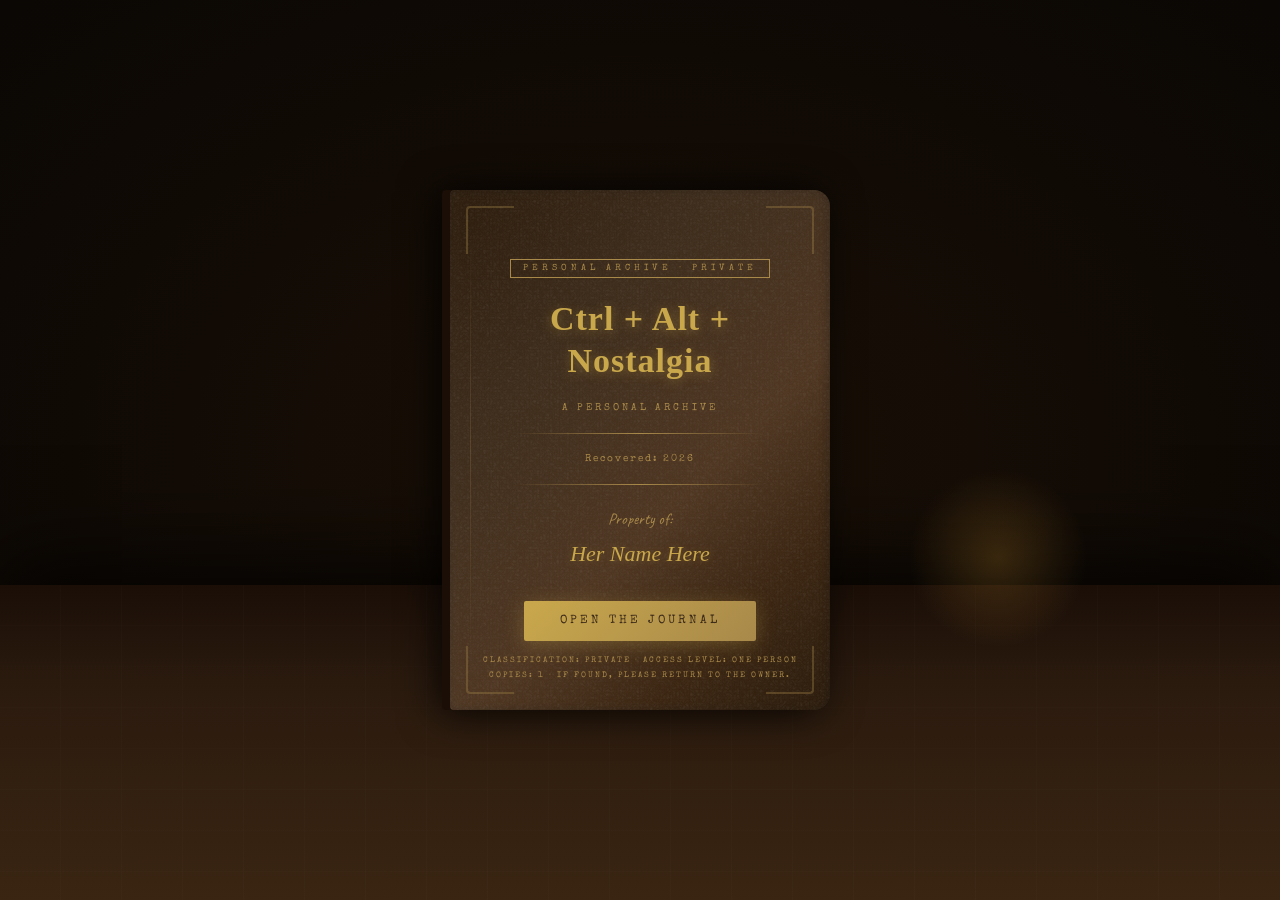
==== index.html @ 01eb071f "modified:   assets/js/ch1-photos-data.js 	modified:   index.html" ====
<!DOCTYPE html>
<html lang="en">
<head>
  <meta charset="UTF-8">
  <meta name="viewport" content="width=device-width, initial-scale=1.0, maximum-scale=1.0">
  <title>Ctrl + Alt + Nostalgia</title>

  <!-- Google Fonts -->
  <link rel="preconnect" href="https://fonts.googleapis.com">
  <link rel="preconnect" href="https://fonts.gstatic.com" crossorigin>
  <link href="https://fonts.googleapis.com/css2?family=Lora:ital,wght@0,400;0,500;1,400&family=Special+Elite&family=Caveat:wght@400;500;600;700&family=IM+Fell+English:ital@0;1&family=Courier+Prime:ital,wght@0,400;0,700;1,400&family=Playfair+Display:ital,wght@0,700;1,400&display=swap" rel="stylesheet">

  <!-- ── Stylesheets (one per chapter) ── -->
  <link rel="stylesheet" href="assets/css/main.css">
  <link rel="stylesheet" href="assets/css/toc.css">
  <link rel="stylesheet" href="assets/css/ch1-photos.css">
  <link rel="stylesheet" href="assets/css/ch2-calls.css">
  <link rel="stylesheet" href="assets/css/ch3-messages.css">
  <link rel="stylesheet" href="assets/css/ch4-ideas.css">
  <link rel="stylesheet" href="assets/css/ch5-evidence.css">
  <link rel="stylesheet" href="assets/css/ch5-evidence-archive.css">
  <link rel="stylesheet" href="assets/css/ch7-10.css">
  <link rel="stylesheet" href="assets/css/ch3-lore-archive.css">
</head>
<body>

<!-- ════════════════════════════════════════
     DUST PARTICLES CANVAS
════════════════════════════════════════ -->
<canvas id="dust-canvas"></canvas>

<!-- ════════════════════════════════════════
     COVER SCREEN
════════════════════════════════════════ -->
<div id="cover-screen">
  <div class="desk"></div>
  <div class="candle-glow"></div>

  <div class="journal-cover-wrap">
    <div class="journal-cover-3d">
      <div class="cover-front paper-texture">
        <div class="cover-corner tl"></div>
        <div class="cover-corner tr"></div>
        <div class="cover-corner bl"></div>
        <div class="cover-corner br"></div>
        <div class="cover-spine-line"></div>

        <span class="cover-classification">Personal Archive · Private</span>
        <h1 class="cover-title">Ctrl + Alt +<br>Nostalgia</h1>
        <p class="cover-subtitle">A Personal Archive</p>
        <div class="cover-rule"></div>
        <p class="cover-year">Recovered: 2026</p>
        <div class="cover-rule" style="margin-top:0;"></div>

        <div class="cover-property">
          Property of:<br>
          <!-- 📌 EDIT: Replace "Her Name Here" with the actual name -->
          <span class="cover-name">Her Name Here</span>
        </div>

        <button class="open-journal-btn" onclick="openJournal()">Open the Journal</button>

        <div class="cover-archive-info">
          Classification: Private · Access Level: One Person<br>
          Copies: 1 · If found, please return to the owner.
        </div>
      </div>
    </div>
  </div>
</div>

<!-- ════════════════════════════════════════
     INSIDE COVER
════════════════════════════════════════ -->
<div id="inside-cover">
  <div class="archive-card">
    <div class="archive-title-block">Archive Information</div>
    <hr class="archive-rule">
    <p class="archive-label">Classification</p>
    <p class="archive-value">Private</p>
    <p class="archive-label">Access Level</p>
    <p class="archive-value">One Person</p>
    <p class="archive-label">Copies in Existence</p>
    <p class="archive-value">1</p>
    <p class="archive-label">Contents</p>
    <p class="archive-value">Everything that mattered</p>
    <hr class="archive-rule">
    <p style="font-family:'Caveat',cursive; font-size:15px; color:var(--ink-faded); line-height:1.7; font-style:italic;">If found, please return to the owner.<br>She'll know what it is.</p>
    <button class="archive-proceed" onclick="enterJournal()">Turn to Contents →</button>
  </div>
</div>

<!-- ════════════════════════════════════════
     JOURNAL BODY
════════════════════════════════════════ -->
<div id="journal-body">

  <!-- Sticky nav -->
  <div class="journal-chrome">
    <div class="chrome-top">
      <button class="wordmark" onclick="showPage('toc')">Ctrl + Alt + Nostalgia</button>
      <span class="chapter-indicator" id="chapter-indicator">Table of Contents</span>
    </div>
    <div class="journal-tabs" id="journal-tabs">
      <button class="tab-btn" data-page="toc">Contents</button>
      <button class="tab-btn" data-page="p1">I · Photos</button>
      <button class="tab-btn" data-page="p2">II · Calls</button>
      <button class="tab-btn" data-page="p3">III · Messages</button>
      <button class="tab-btn" data-page="p4">IV · Ideas</button>
      <button class="tab-btn" data-page="p5">V · Evidence</button>
      <button class="tab-btn" data-page="p6">VI · Plans</button>
      <button class="tab-btn" data-page="p7">VII · Little Things</button>
      <button class="tab-btn" data-page="p8">VIII · Letter</button>
      <button class="tab-btn" data-page="ending">IX · End</button>
    </div>
  </div>

  <!-- ── TABLE OF CONTENTS ── -->
  <div id="page-toc" class="journal-page">
    <div class="page-wrap">
      <div class="toc-header">
        <p class="toc-eyebrow">Ctrl + Alt + Nostalgia · Personal Archive</p>
        <h1 class="toc-title">Table of Contents</h1>
        <p class="toc-sub">ten chapters. one person. no further explanation needed.</p>
        <div class="checkout-card">
          <div class="checkout-card-title">Library Card</div>
          <div class="checkout-card-line">Due: Never</div>
          <div class="checkout-card-line">Borrower: Her</div>
          <div class="checkout-card-line">Return: —</div>
        </div>
      </div>
      <div class="toc-entries">
        <div class="toc-row" onclick="showPage('p1')"><span class="toc-row-num">I</span><div class="toc-row-content"><div class="toc-row-title">📸 Polaroids &amp; Pictures</div><span class="toc-row-desc">some moments deserved a page</span></div><span class="toc-row-arrow">→</span></div>
        <div class="toc-row" onclick="showPage('p2')"><span class="toc-row-num">II</span><div class="toc-row-content"><div class="toc-row-title">📞 Call Files</div><span class="toc-row-desc">classified. duration: unreasonable.</span></div><span class="toc-row-arrow">→</span></div>
        <div class="toc-row" onclick="showPage('p3')"><span class="toc-row-num">III</span><div class="toc-row-content"><div class="toc-row-title">💬 Message Fragments</div><span class="toc-row-desc">not full chats. just the ones that stayed.</span></div><span class="toc-row-arrow">→</span></div>
        <div class="toc-row" onclick="showPage('p4')"><span class="toc-row-num">IV</span><div class="toc-row-content"><div class="toc-row-title">💡 Venture Files</div><span class="toc-row-desc">recovered startup concepts, some slightly unhinged.</span></div><span class="toc-row-arrow">→</span></div>
        <div class="toc-row" onclick="showPage('p5')"><span class="toc-row-num">V</span><div class="toc-row-content"><div class="toc-row-title">😂 Evidence</div><span class="toc-row-desc">screenshots. peak intelligence at 2:07 AM.</span></div><span class="toc-row-arrow">→</span></div>
        <div class="toc-row" onclick="showPage('p6')"><span class="toc-row-num">VI</span><div class="toc-row-content"><div class="toc-row-title">🗂️ Pending Operations</div><span class="toc-row-desc">not a to-do list. a folder of future operations.</span></div><span class="toc-row-arrow">→</span></div>
        <div class="toc-row" onclick="showPage('p7')"><span class="toc-row-num">VII</span><div class="toc-row-content"><div class="toc-row-title">📍 Little Things</div><span class="toc-row-desc">the small details that somehow became everything</span></div><span class="toc-row-arrow">→</span></div>
        <div class="toc-row" onclick="showPage('p8')"><span class="toc-row-num">VIII</span><div class="toc-row-content"><div class="toc-row-title">💌 Letter</div><span class="toc-row-desc">the only page with no tape. no doodles. just words.</span></div><span class="toc-row-arrow">→</span></div>
        <div class="toc-row" onclick="showPage('ending')"><span class="toc-row-num">IX</span><div class="toc-row-content"><div class="toc-row-title">🌙 End of Archive</div><span class="toc-row-desc">no further records found.</span></div><span class="toc-row-arrow">→</span></div>
      </div>
    </div>
    <div class="global-footer">Ctrl + Alt + Nostalgia · Personal Archive · 2026 · Property of Her</div>
  </div>

  <!-- ── CHAPTERS (each sourced from their own folder) ── -->

  <!-- I · Photos → chapters/1-photos/content.html -->
  <div id="page-p1" class="journal-page">
    <div class="page-wrap">
      <div class="ch-header">
        <p class="ch-eyebrow">Chapter I · Visual Archive</p>
        <h1 class="ch-title">Polaroids &amp; Pictures</h1>
        <p class="ch-sub">some moments deserved a page.</p>
      </div>
      <div id="photos-root"></div>
      <div id="reels-root"></div>
      <div class="page-footer">Chapter I · Visual Archive · images sourced from /images/photos/ and /images/film/</div>
    </div>
  </div>

  <!-- II · Calls → chapters/2-calls/content.html -->
  <div id="page-p2" class="journal-page">
    <div class="page-wrap">
      <div class="ch-header"><p class="ch-eyebrow">Chapter II · Classified</p><h1 class="ch-title">Call Files</h1><p class="ch-sub">every call archived like a classified document.</p></div>
      <div id="call-summary-root"></div>
      <div id="call-disclaimer-root"></div>
      <div id="call-notice-root"></div>
      <div id="call-records-root" class="case-files"></div>
      <div class="page-footer">Chapter II · Call Files · classified · duration: a collective unreasonable amount</div>
    </div>
  </div>

  <!-- III · Messages → chapters/3-messages/content.html -->
  <div id="page-p3" class="journal-page">
    <div class="page-wrap">
      <div class="ch-header"><p class="ch-eyebrow">Chapter III · Fragments</p><h1 class="ch-title">Message Fragments</h1><p class="ch-sub">not full chats. just the ones that stayed.</p></div>
      <div id="lore-root" class="lore-archive"></div>
      <div class="page-footer">Chapter III · Message Fragments · tap a conversation to expand</div>
    </div>
  </div>

  <!-- IV · Ideas → chapters/4-ideas/content.html -->
  <div id="page-p4" class="journal-page">
    <div class="page-wrap">
      <div class="ch-header"><p class="ch-eyebrow">Chapter IV · Ventures</p><h1 class="ch-title">Venture Files</h1><p class="ch-sub">recovered startup concepts. some practical. some slightly unhinged. all documented anyway.</p></div>
      <div class="notebook-stack">

        <div class="notebook-page"><div class="nb-doodle" style="--rot:-5deg;top:30px;right:20px;">still favourite</div><div class="nb-top"><div class="nb-idea-num">Venture File #001</div><div class="nb-idea-name">The CultClassics™️</div><span class="nb-status-badge">Perpetually Under Development</span></div><div class="nb-body"><div class="nb-row"><span class="nb-label">Problem</span><span class="nb-val">Ordinary brands are forgettable.</span></div><div class="nb-row"><span class="nb-label">Solution</span><span class="nb-val">Create a brand that people don't just buy from—they become part of.</span></div><div class="nb-row"><span class="nb-label">Revenue model</span><span class="nb-val">Memberships • Merchandise • Exclusive experiences • Community</span></div><div class="nb-row"><span class="nb-label">Feasibility</span><span class="nb-val"><div class="nb-bar-wrap">12% <div class="nb-bar"><div class="nb-bar-fill red" style="width:12%"></div></div></div></span></div><div class="nb-row"><span class="nb-label">Confidence</span><span class="nb-val"><div class="nb-bar-wrap">100% <div class="nb-bar"><div class="nb-bar-fill green" style="width:100%"></div></div></div></span></div><div class="nb-row"><span class="nb-label">Status</span><span class="nb-val">Still one of our favourite ideas.</span></div></div></div>

        <div class="notebook-page"><div class="nb-doodle" style="--rot:4deg;top:28px;right:16px;">surprisingly realistic</div><div class="nb-top"><div class="nb-idea-num">Venture File #002</div><div class="nb-idea-name">Karting Academy</div><span class="nb-status-badge grn">Research Ongoing</span></div><div class="nb-body"><div class="nb-row"><span class="nb-label">Problem</span><span class="nb-val">There aren't enough accessible pathways into motorsports.</span></div><div class="nb-row"><span class="nb-label">Solution</span><span class="nb-val">Build a professional karting academy with coaching, rentals, leagues and competitions.</span></div><div class="nb-row"><span class="nb-label">Revenue model</span><span class="nb-val">Training • Memberships • Kart Rentals • Events • Championships</span></div><div class="nb-row"><span class="nb-label">Feasibility</span><span class="nb-val"><div class="nb-bar-wrap">67% <div class="nb-bar"><div class="nb-bar-fill red" style="width:67%"></div></div></div></span></div><div class="nb-row"><span class="nb-label">Confidence</span><span class="nb-val"><div class="nb-bar-wrap">98% <div class="nb-bar"><div class="nb-bar-fill green" style="width:98%"></div></div></div></span></div><div class="nb-row"><span class="nb-label">Status</span><span class="nb-val">Surprisingly realistic.</span></div></div></div>

        <div class="notebook-page"><div class="nb-doodle" style="--rot:-3deg;top:30px;right:14px;">emotionally perfect</div><div class="nb-top"><div class="nb-idea-num">Venture File #003</div><div class="nb-idea-name">Animal Café</div><span class="nb-status-badge blue">Emotionally Approved</span></div><div class="nb-body"><div class="nb-row"><span class="nb-label">Problem</span><span class="nb-val">People love coffee.<br>People love animals.</span></div><div class="nb-row"><span class="nb-label">Solution</span><span class="nb-val">Create a café where rescued animals are part of the experience and adoption is encouraged.</span></div><div class="nb-row"><span class="nb-label">Revenue model</span><span class="nb-val">Coffee • Food • Merchandise • Donations • Adoption Events</span></div><div class="nb-row"><span class="nb-label">Feasibility</span><span class="nb-val"><div class="nb-bar-wrap">34% <div class="nb-bar"><div class="nb-bar-fill red" style="width:34%"></div></div></div></span></div><div class="nb-row"><span class="nb-label">Confidence</span><span class="nb-val"><div class="nb-bar-wrap">100% <div class="nb-bar"><div class="nb-bar-fill green" style="width:100%"></div></div></div></span></div><div class="nb-row"><span class="nb-label">Status</span><span class="nb-val">Financially questionable. Emotionally perfect.</span></div></div></div>

        <div class="notebook-page"><div class="nb-doodle" style="--rot:3deg;bottom:20px;right:30px;">Animal Café V2</div><div class="nb-top"><div class="nb-idea-num">Venture File #004</div><div class="nb-idea-name">Café + Bookstore + Cat Shelter</div><span class="nb-status-badge">Expanded Concept</span></div><div class="nb-body"><div class="nb-row"><span class="nb-label">Problem</span><span class="nb-val">People love coffee, books, and cats — separately, inefficiently.</span></div><div class="nb-row"><span class="nb-label">Solution</span><span class="nb-val">Open a café. Attach a bookstore. Add a cat shelter. The natural next step from Venture File #003.</span></div><div class="nb-row"><span class="nb-label">Revenue model</span><span class="nb-val">People pay to pet cats and drink coffee. We read books. Perfect.</span></div><div class="nb-row"><span class="nb-label">Feasibility</span><span class="nb-val"><div class="nb-bar-wrap">3% <div class="nb-bar"><div class="nb-bar-fill red" style="width:3%"></div></div></div></span></div><div class="nb-row"><span class="nb-label">Confidence</span><span class="nb-val"><div class="nb-bar-wrap">100% <div class="nb-bar"><div class="nb-bar-fill green" style="width:100%"></div></div></div></span></div><div class="nb-row"><span class="nb-label">Status</span><span class="nb-val">Alive in spirit. Deceased in planning.</span></div></div></div>

        <div class="notebook-page"><div class="nb-doodle" style="--rot:-4deg;top:26px;right:18px;">🙃</div><div class="nb-top"><div class="nb-idea-num">Venture File #005</div><div class="nb-idea-name">Project: OmniCare™<br><span style="font-size:14px;font-style:normal;font-family:'Caveat',cursive;color:var(--ink-faded);">a Subsidiary of The CultClassics™</span></div><span class="nb-status-badge red">Under Investigation</span><p class="nb-derailed">"The meeting derailed almost immediately."</p></div><div class="nb-body"><div class="nb-row"><span class="nb-label">Problem</span><span class="nb-val">School transport is boring.</span></div><div class="nb-row"><span class="nb-label">Solution</span><span class="nb-val">Launch a premium school transport service using Omni vans where children don't reach school but somewhere else🙃, and then parents pay us to get their children back. Then those traumatised parents would have to take therapy — we'll suggest them to go to Our Therapist (P), and she'll charge them a bit extra and we'll split the profits in the end.</span></div><div class="nb-row"><span class="nb-label">Revenue model</span><span class="nb-val">Monthly subscriptions • Premium routes • "Definitely On The Way™" membership • Extra Money from parents</span></div><div class="nb-row"><span class="nb-label">Feasibility</span><span class="nb-val"><div class="nb-bar-wrap">4% <div class="nb-bar"><div class="nb-bar-fill red" style="width:4%"></div></div></div></span></div><div class="nb-row"><span class="nb-label">Confidence</span><span class="nb-val"><div class="nb-bar-wrap">100% <div class="nb-bar"><div class="nb-bar-fill green" style="width:100%"></div></div></div></span></div><div class="nb-row"><span class="nb-label">Status</span><span class="nb-val">Navigation system currently under investigation.</span></div></div></div>

      </div>
      <div class="page-footer">Chapter IV · Venture Files · documented at unreasonable hours · reviewed never</div>
    </div>
  </div>

  <!-- ════════════════════════════════════════════════════════
       V · EVIDENCE ARCHIVE
       Five files, each with its own full-screen view.
       ════════════════════════════════════════════════════════ -->
  <div id="page-p5" class="journal-page ev-page">
    <div id="ev-overlay"></div>

    <!-- ══════════════════════════════
         ARCHIVE INDEX (filing cabinet)
    ══════════════════════════════ -->
    <div id="ev-arch" class="ev-view ev-active">
      <div class="ev-cab-head">
        <div class="ev-cab-badge">Restricted Access · Authorized Personnel Only</div>
        <h1 class="ev-cab-title">Evidence Archive</h1>
        <p class="ev-cab-sub">Ctrl + Alt + Nostalgia · Chapter V</p>
        <div class="ev-cab-drawer">
          <div class="ev-cab-nub"></div>
          DRAWER A–Z · ALL FILES
          <div class="ev-cab-nub"></div>
        </div>
      </div>
      <div class="ev-stats">
        <div class="ev-stat"><b>4</b><small>Files</small></div>
        <div class="ev-stat"><b>248</b><small>Recovered Messages</small></div>
        <div class="ev-stat"><b>∞</b><small>Context Lost</small></div>
        <div class="ev-stat"><b>2026</b><small>Declassified</small></div>
      </div>
      <div class="ev-grid">

        <!-- FILE 001 — REACTION FILES -->
        <div class="ev-card" onclick="evOpen('001')">
          <div class="ev-card-tab" style="background:#8b3a1e;">Reactions</div>
          <div class="ev-card-body">
            <div class="ev-card-num">Evidence 001</div>
            <div class="ev-card-title">Reaction Files</div>
            <div class="ev-card-desc">Stickers, reactions &amp; emoji lore.</div>
            <div class="ev-card-meta">
              <div class="ev-card-row"><span>Items</span><span>Ongoing</span></div>
              <div class="ev-card-row"><span>Format</span><span>Visual / Chaotic</span></div>
              <div class="ev-card-row"><span>Context</span><span>Mostly present</span></div>
            </div>
            <div class="ev-card-status" style="color:#c9a84c;border-color:#c9a84c;">● Active</div>
          </div>
          <button class="ev-card-btn">Open File →</button>
        </div>

        <!-- FILE 002 — THE LORE -->
        <div class="ev-card" onclick="evOpen('002')">
          <div class="ev-card-tab" style="background:#2d4a28;">Lore</div>
          <div class="ev-card-body">
            <div class="ev-card-num">Evidence 002</div>
            <div class="ev-card-title">The Lore</div>
            <div class="ev-card-desc">The complete friendship timeline.</div>
            <div class="ev-card-meta">
              <div class="ev-card-row"><span>Period</span><span>Beginning → Now</span></div>
              <div class="ev-card-row"><span>Chapters</span><span>Many</span></div>
              <div class="ev-card-row"><span>Classification</span><span>Foundational</span></div>
            </div>
            <div class="ev-card-status" style="color:#4a8a4a;border-color:#4a8a4a;">● Recovered</div>
          </div>
          <button class="ev-card-btn">Open File →</button>
        </div>

        <!-- FILE 003 — CASE FILE #014 -->
        <div class="ev-card ev-card-critical" onclick="evOpen('003')">
          <div class="ev-card-tab" style="background:#922b21;">Critical</div>
          <div class="ev-card-body">
            <div class="ev-card-num">Case File #014 · Evidence 003</div>
            <div class="ev-card-title">Operation: Midnight Escalation</div>
            <div class="ev-card-desc">Recovered Communication Log.</div>
            <div class="ev-card-meta">
              <div class="ev-card-row"><span>Messages</span><span>248 Recovered</span></div>
              <div class="ev-card-row"><span>Duration</span><span>4h 17m 53s</span></div>
              <div class="ev-card-row"><span>Classification</span><span>Declassified</span></div>
            </div>
            <div class="ev-card-status" style="color:#922b21;border-color:#922b21;">● Top Secret</div>
          </div>
          <button class="ev-card-btn">Open File →</button>
        </div>

        <!-- FILE 004 — SNAPSHOT ARCHIVE -->
        <div class="ev-card" onclick="evOpen('004')">
          <div class="ev-card-tab" style="background:#4a2878;">Snapshots</div>
          <div class="ev-card-body">
            <div class="ev-card-num">Evidence 004</div>
            <div class="ev-card-title">Snapshot Archive</div>
            <div class="ev-card-desc">Photographic Evidence.</div>
            <div class="ev-card-meta">
              <div class="ev-card-row"><span>Exhibits</span><span>6 on record</span></div>
              <div class="ev-card-row"><span>Format</span><span>Screenshots / Photos</span></div>
              <div class="ev-card-row"><span>Context</span><span>Partially lost</span></div>
            </div>
            <div class="ev-card-status" style="color:#9060c0;border-color:#9060c0;">● Archived</div>
          </div>
          <button class="ev-card-btn">Open File →</button>
        </div>

      </div><!-- /ev-grid -->
    </div><!-- /ev-arch -->

    <!-- ══════════════════════════════
         EVIDENCE 001 — REACTION FILES
         Warm amber · sticker board aesthetic
    ══════════════════════════════ -->
    <div id="ev-001" class="ev-view ev-bg-amber">
      <button class="ev-back ev-back-amber" onclick="evClose()">← Back to Evidence Archive</button>

      <!-- VAULT LANDING -->
      <div class="ev-rx-landing">
        <div class="ev-rx-eyebrow">Evidence 001 · Reactions Division</div>
        <h2 class="ev-rx-title">Reaction Vault</h2>
        <p class="ev-rx-sub">Classified reaction artifacts · Recovered 2023–2026</p>
        <div class="ev-rx-rule"></div>
        <div class="ev-rx-stats">
          <div class="ev-rx-stat"><label>Status</label><span>🟡 Active</span></div>
          <div class="ev-rx-stat"><label>Classification</label><span>Visual Evidence</span></div>
          <div class="ev-rx-stat"><label>Integrity</label><span>100%</span></div>
          <div class="ev-rx-stat"><label>Recovery Period</label><span>2023–2026</span></div>
          <div class="ev-rx-stat"><label>Archive</label><span>Evidence 001</span></div>
          <div class="ev-rx-stat"><label>Filter Status</label><span>Nonexistent</span></div>
        </div>
        <div class="ev-rx-rule2"></div>
        <div class="ev-rx-count-bar">
          <div class="ev-rx-count-num">36</div>
          <div class="ev-rx-count-label">Archived Artifacts<br>Click any to open dossier</div>
        </div>
      </div>

      <!-- ARTIFACT GRID -->
      <div class="ev-rx-grid-wrap">
        <div class="ev-rx-grid" id="ev-rx-grid"></div>
        <div class="ev-rx-footer">Evidence 001 · Reaction Vault · 36 Archived Artifacts · Status: Active · Collection: Ongoing</div>
      </div>

    </div><!-- /ev-001 -->

    <!-- ══════════════════════════════
         EVIDENCE 001b — REACTION DOSSIER SCREEN
         Same amber division, its own full page instead of a popup
    ══════════════════════════════ -->
    <div id="ev-rx-dossier" class="ev-view ev-bg-amber">
      <button class="ev-back ev-back-amber" onclick="closeDossier()">← Back to Reaction Vault</button>
      <div class="ev-rx-dos-page">
        <div class="ev-rx-dos-inner" id="ev-rx-dos-inner">
          <div class="ev-rx-dos-top">
            <div>
              <div class="ev-rx-dos-badge" id="dos-num"></div>
              <div class="ev-rx-dos-codename" id="dos-codename"></div>
            </div>
          </div>
          <div class="ev-rx-dos-rule"></div>
          <div class="ev-rx-dos-img"><img id="dos-img" src="" alt=""></div>
          <div class="ev-rx-dos-meta">
            <div class="ev-rx-dos-meta-row"><label>Classification</label><span id="dos-class"></span></div>
            <div class="ev-rx-dos-meta-row"><label>Threat Level</label><span id="dos-threat"></span></div>
            <div class="ev-rx-dos-meta-row"><label>Status</label><span id="dos-status"></span></div>
            <div class="ev-rx-dos-meta-row"><label>Deployment</label><span id="dos-deploy"></span></div>
            <div class="ev-rx-dos-meta-row"><label>Archive</label><span>Evidence 001 · Reaction Vault</span></div>
          </div>
          <div class="ev-rx-dos-notes">
            <label>Field Notes</label>
            <p id="dos-notes"></p>
          </div>
          <div class="ev-rx-dos-footer">
            <div class="ev-rx-dos-nav">
              <button class="ev-rx-dos-nav-btn" onclick="navDossier(-1)">← Prev</button>
              <button class="ev-rx-dos-nav-btn" onclick="navDossier(1)">Next →</button>
            </div>
            <div class="ev-rx-dos-counter" id="dos-counter"></div>
          </div>
        </div>
      </div>
    </div><!-- /ev-rx-dossier -->

    <!-- ══════════════════════════════
         EVIDENCE 003 — THE LORE
         Green & warm · friendship timeline
    ══════════════════════════════ -->
    <div id="ev-002" class="ev-view ev-bg-forest">
      <button class="ev-back ev-back-forest" onclick="evClose()">← Back to Evidence Archive</button>
      <div class="ev-forest-head">
        <div class="ev-forest-eyebrow">Evidence 002 · Historical Division</div>
        <h2 class="ev-forest-title">The Lore<span class="ev-tm">™</span></h2>
        <p class="ev-forest-sub">The complete friendship timeline · From the beginning</p>
      </div>
      <div class="ev-forest-body">

        <div class="ev-lore-intro">A documentary about how two random classmates somehow ended up collecting years' worth of conversations, inside jokes, business ideas, and enough lore<span class="ev-tm">™</span> to confuse absolutely everyone else. The official record. Everything that happened, in the order it happened, as best as can be reconstructed given everyone's questionable memory.</div>

        <div class="ev-timeline">

          <!-- Chapter 0 -->
          <div class="ev-tl-entry">
            <div class="ev-tl-marker"></div>
            <div class="ev-tl-content">
              <div class="ev-tl-era">Chapter 0 · Two Random Classmates</div>
              <div class="ev-tl-date"><span class="ev-tl-date-emoji">🎬</span> December 2022</div>
              <div class="ev-tl-status">Status: "Who even are you?"</div>
              <div class="ev-tl-event">Every friendship has an origin story. Some begin through common interests. Some through a shared hobby.

Ours started with a lab file. And normal stuff. Do I even need to remind you?

The first chats were exactly what you'd expect during pre-board season.</div>
              <div class="ev-tl-quote">"Lab file bhej de."</div>
              <ul class="ev-tl-bullets">
                <li>Lab files</li>
                <li>Uniform confusion</li>
                <li>Exam preparation</li>
                <li>Roll numbers</li>
                <li>Science discussions</li>
                <li>Homework panic</li>
              </ul>
              <div class="ev-tl-event">Nothing extraordinary. Yet between those practical messages were tiny jokes. You teased me. You'd ask me something about what happened in class because I usually knew what the teachers had announced (maybe, Idk).

And that prank which ended up with me saying <em>"BHUPPP OR BHAPPPP"</em> (I don't know which one is right 😅)

At the time, it was just another school conversation.

Looking back... it was Chapter One.</div>
              <div class="ev-tl-note">Archive status: recovered · Context: surprisingly clear · Classification: foundational</div>
            </div>
          </div>

          <!-- Chapter 1 -->
          <div class="ev-tl-entry">
            <div class="ev-tl-marker"></div>
            <div class="ev-tl-content">
              <div class="ev-tl-era">Chapter I · From Classmate to Friend</div>
              <div class="ev-tl-date"><span class="ev-tl-date-emoji">🌱</span> January – March 2023</div>
              <div class="ev-tl-event">School was still the reason we talked. Almost every conversation had a purpose.

Need notes? Need homework? Need to know what the teacher announced? Message.

But slowly... the conversations stopped ending after the answer.

One question somehow became five. Homework somehow became jokes.

Without either of us noticing, we stopped texting because we <strong>needed</strong> something...

and started texting because we were just bored.</div>
              <div class="ev-tl-note">Exact turning point: unrecovered · Both parties confirm it happened</div>
            </div>
          </div>

          <!-- Chapter 2 -->
          <div class="ev-tl-entry">
            <div class="ev-tl-marker"></div>
            <div class="ev-tl-content">
              <div class="ev-tl-era">Chapter II · Comfort Update v1.0</div>
              <div class="ev-tl-date"><span class="ev-tl-date-emoji">🌼</span> April – June 2023</div>
              <div class="ev-tl-event">Nothing huge happened. And that's exactly why this chapter matters.

There wasn't one dramatic moment where we suddenly became friends.

Instead... it was hundreds of completely ordinary conversations. Questions. Homework. Random jokes. School complaints.

The kind of moments that don't seem important until you look back years later.</div>
              <div class="ev-tl-note">Significance: understated · Impact: total</div>
            </div>
          </div>

          <!-- Chapter 3 -->
          <div class="ev-tl-entry">
            <div class="ev-tl-marker"></div>
            <div class="ev-tl-content">
              <div class="ev-tl-era">Chapter III · The Classroom DLC</div>
              <div class="ev-tl-date"><span class="ev-tl-date-emoji">☀️</span> July – September 2023</div>
              <div class="ev-tl-event">By now we already knew each other's personalities. (Which turned out to be completely wrong, when I see it today.)

Who replied instantly. Who forgot things. Who'd probably know what happened in class.

School was still the common setting... but definitely not the only topic anymore.</div>
              <div class="ev-tl-note">First personality assessments on record · Both assessments: wildly inaccurate</div>
            </div>
          </div>

          <!-- Chapter 4 -->
          <div class="ev-tl-entry">
            <div class="ev-tl-marker"></div>
            <div class="ev-tl-content">
              <div class="ev-tl-era">Chapter IV · Friendship Becomes the Default</div>
              <div class="ev-tl-date"><span class="ev-tl-date-emoji">🍂</span> October – December 2023</div>
              <div class="ev-tl-event">By the end of the year, texting each other no longer needed a reason.

Sometimes there was a reason. Sometimes there wasn't.

Both worked equally well.</div>
              <div class="ev-tl-note">Reason required to initiate conversation: none · Status: default mode activated</div>
            </div>
          </div>

          <!-- Chapter 5 -->
          <div class="ev-tl-entry">
            <div class="ev-tl-marker"></div>
            <div class="ev-tl-content">
              <div class="ev-tl-era">Chapter V · Welcome to Class 12</div>
              <div class="ev-tl-date"><span class="ev-tl-date-emoji">📚</span> January – March 2024</div>
              <div class="ev-tl-event">Projects. Practicals. Tests. Teachers suddenly remembering that Boards existed.

The chats somehow balanced between:</div>
              <ul class="ev-tl-bullets">
                <li>School panic</li>
                <li>Random memes</li>
                <li>Conversations that had absolutely nothing to do with either</li>
              </ul>
              <div class="ev-tl-note">Academic relevance of chats: declining · Chat frequency: increasing</div>
            </div>
          </div>

          <!-- Chapter 6 -->
          <div class="ev-tl-entry">
            <div class="ev-tl-marker"></div>
            <div class="ev-tl-content">
              <div class="ev-tl-era">Chapter VI · Randomness Starts Winning</div>
              <div class="ev-tl-date"><span class="ev-tl-date-emoji">🌤</span> April – June 2024</div>
              <div class="ev-tl-event">Ironically... the busier school became, the less we actually talked about school.

One reel became twenty messages. One random thought became an hour-long discussion.

The conversations were slowly becoming their own thing.</div>
              <div class="ev-tl-note">School discussed: less · Everything else discussed: significantly more</div>
            </div>
          </div>

          <!-- Chapter 7 -->
          <div class="ev-tl-entry">
            <div class="ev-tl-marker"></div>
            <div class="ev-tl-content">
              <div class="ev-tl-era">Chapter VII · The Inside Joke Factory Opens</div>
              <div class="ev-tl-date"><span class="ev-tl-date-emoji">🎭</span> July – September 2024</div>
              <div class="ev-tl-event">This was where our own language<span class="ev-tm">™</span> started forming.

References. Callbacks. Running jokes.

The type of conversations where someone else would ask:</div>
              <div class="ev-tl-quote">"What are you two even talking about?"</div>
              <div class="ev-tl-event">And somehow... we'd both understand perfectly.</div>
              <div class="ev-tl-note">The Lore™ begins here · External comprehension: 0% · Internal comprehension: total</div>
            </div>
          </div>

          <!-- Chapter 8 -->
          <div class="ev-tl-entry">
            <div class="ev-tl-marker"></div>
            <div class="ev-tl-content">
              <div class="ev-tl-era">Chapter VIII · The Calm Before the Boards</div>
              <div class="ev-tl-date"><span class="ev-tl-date-emoji">🍁</span> October – December 2024</div>
              <div class="ev-tl-event">Everyone around us was preparing for Class 12 Boards.

Meanwhile... our chats somehow managed to include everything except studying.

Talking itself had quietly become the reason we talked.</div>
              <div class="ev-tl-note">Studying discussed: none · Topics covered: everything else</div>
            </div>
          </div>

          <!-- Chapter 9 -->
          <div class="ev-tl-entry">
            <div class="ev-tl-marker"></div>
            <div class="ev-tl-content">
              <div class="ev-tl-era">Chapter IX · The Everyday Era</div>
              <div class="ev-tl-date"><span class="ev-tl-date-emoji">🚀</span> January 2025</div>
              <div class="ev-tl-event">Something changed.

The conversations became longer. More frequent. You didn't need a reason anymore.

A meme became a conversation. A random shower thought somehow became an hour-long discussion. One message could somehow lead to five different topics.

Without realising it... chatting had quietly become part of my everyday life.</div>
              <div class="ev-tl-note">Conversations per day: increasing · Average length: unknowable · Reason required: none</div>
            </div>
          </div>

          <!-- Chapter 10 — THE BLACKOUT -->
          <div class="ev-tl-entry">
            <div class="ev-tl-marker ev-tl-marker-red"></div>
            <div class="ev-tl-content ev-tl-redacted">
              <div class="ev-tl-era">Chapter X · The Great Blackout of 2025</div>
              <div class="ev-tl-date"><span class="ev-tl-date-emoji">🌑</span> February 2025</div>
              <div class="ev-tl-status">⚠ Incident on record · This chapter is part of The Lore™. Permanently.</div>
              <div class="ev-tl-event">Every friendship has that one chapter. This was ours.

Up until <strong>16 February 2025</strong>, everything was perfectly normal.

Then... Nitya looked at both Instagram <em>and</em> WhatsApp...

...and apparently thought:</div>
              <div class="ev-tl-quote" style="border-left-color:#8b3a1e;color:#c05040;">"Why block him on one platform when I can be efficient?"</div>
              <div class="ev-tl-event">So she blocked me. On both. Overachiever behaviour, honestly.

One moment we were talking. The next moment...

<strong>I had successfully lost access to 100% of the available communication channels.</strong>

That's what I call commitment.

For a while, the story just... stopped.

<em>Looking back now, I understand why it happened. Back then? I was far too busy wondering how I'd managed to get blocked on both platforms.</em>

I genuinely had no idea what had happened. So naturally...

I contacted <strong>Aadya Jha</strong>. I contacted <strong>Paridhi</strong>. Both of them reassured me that you were okay... and both of them very strongly advised me <strong>not</strong> to go to your house.

Because yes... my brilliantly thought-out backup plan at the time was:</div>
              <div class="ev-tl-quote" style="border-left-color:#8b3a1e;color:#c05040;">"Fine. I'll just go to her house and ask what happened."</div>
              <div class="ev-tl-event">Thankfully... they talked some sense into me.

About a month later, someone decided that maybe permanently exiling me from the internet was a little excessive.

Communication slowly came back. The friendship resumed.

And somehow... this whole incident went from being one of the most stressful chapters... to becoming one of the most unforgettable ones.

Still... consider this your annual reminder that <strong>you blocked me on both platforms.</strong>

I'm never letting you forget that.</div>
              <div class="ev-tl-note">Platforms blocked: 2 of 2 (100%) · Backup plan viability: 0% · This is officially The Lore™ now · File: permanently open</div>
            </div>
          </div>

          <!-- Chapter 11 -->
          <div class="ev-tl-entry">
            <div class="ev-tl-marker"></div>
            <div class="ev-tl-content">
              <div class="ev-tl-era">Chapter XI · Resume From Last Save</div>
              <div class="ev-tl-date"><span class="ev-tl-date-emoji">🌅</span> March 2025</div>
              <div class="ev-tl-event">Almost a month later... on <strong>11 March 2025</strong>... we're finally back on WhatsApp!!!!

No dramatic speech. No movie scene. Just... a message.

Eventually, Instagram came back too.

Surprisingly, it didn't take very long for things to feel normal again.

The conversations slowly slipped back into their usual rhythm — almost as if the story had been paused rather than ended.</div>
              <div class="ev-tl-note">Save file: successfully loaded · All channels: restored · Time to resume normal: surprisingly short</div>
            </div>
          </div>

          <!-- Chapter 12 -->
          <div class="ev-tl-entry">
            <div class="ev-tl-marker"></div>
            <div class="ev-tl-content">
              <div class="ev-tl-era">Chapter XII · Like Nothing Happened</div>
              <div class="ev-tl-date"><span class="ev-tl-date-emoji">🌸</span> April 2025</div>
              <div class="ev-tl-event">This month felt almost surreal. The block became history. The conversations didn't carry resentment.

Instead... they somehow became even longer than before.

This was where texting started feeling less like messaging...

and more like hanging out digitally.

One topic became five. One joke created another. Random conversations became the best conversations.</div>
              <div class="ev-tl-note">Resentment carried forward: none · Conversation length: record highs</div>
            </div>
          </div>

          <!-- Chapter 13 -->
          <div class="ev-tl-entry">
            <div class="ev-tl-marker"></div>
            <div class="ev-tl-content">
              <div class="ev-tl-era">Chapter XIII · Building The Lore<span class="ev-tm">™</span></div>
              <div class="ev-tl-date"><span class="ev-tl-date-emoji">☀️</span> May 2025</div>
              <div class="ev-tl-event">Every friendship reaches a point where others stop understanding it. This was ours.

Inside jokes multiplied. References started appearing. Entire conversations could revolve around something that happened weeks earlier.

Someone reading our chats for the first time would've had absolutely no idea what was happening.

We did.

Congratulations. The Lore<span class="ev-tm">™</span> had officially begun.</div>
              <div class="ev-tl-note">External comprehension: 0% · Internal comprehension: total · The Lore™: officially operational</div>
            </div>
          </div>

          <!-- Chapter 14 -->
          <div class="ev-tl-entry">
            <div class="ev-tl-marker"></div>
            <div class="ev-tl-content">
              <div class="ev-tl-era">Chapter XIV · The Rabbit Holes</div>
              <div class="ev-tl-date"><span class="ev-tl-date-emoji">🌌</span> June 2025</div>
              <div class="ev-tl-event">This was where conversations stopped following rules.

One minute... history. Five minutes later... business ideas. Then Assassin's Creed. Then politics. Then AI. Then some completely unnecessary invention that somehow sounded brilliant at 2 AM.

Neither of us stayed on topic.

And somehow... that became the topic.</div>
              <div class="ev-tl-note">Topics covered per conversation: uncountable · Average tangent depth: uncharted</div>
            </div>
          </div>

          <!-- Chapter 15 -->
          <div class="ev-tl-entry">
            <div class="ev-tl-marker"></div>
            <div class="ev-tl-content">
              <div class="ev-tl-era">Chapter XV · Welcome to Chaos</div>
              <div class="ev-tl-date"><span class="ev-tl-date-emoji">🎭</span> July 2025</div>
              <div class="ev-tl-event">By now... the friendship wasn't just between the two of us anymore.

It spilled into group chats. People naturally involved both of us. Friends assumed we'd know what the other was doing.

Voice notes became common. Stories became longer. Business ideas became increasingly ridiculous (from other's POV — I'm still in).

The conversations evolved from texting... to full-blown episodes of TMKOC.</div>
              <div class="ev-tl-note">Chaos level: maximum · Business ideas: ongoing · Third-party comprehension: nonexistent</div>
            </div>
          </div>

          <!-- Chapter 16 -->
          <div class="ev-tl-entry">
            <div class="ev-tl-marker"></div>
            <div class="ev-tl-content">
              <div class="ev-tl-era">Chapter XVI · The Golden Age</div>
              <div class="ev-tl-date"><span class="ev-tl-date-emoji">🎤</span> August – December 2025</div>
              <div class="ev-tl-event">If someone wanted to understand our friendship... this is probably where I'd point them.

This period had everything:</div>
              <ul class="ev-tl-bullets">
                <li>Ridiculous startup ideas</li>
                <li>Fake businesses</li>
                <li>Random midnight yapping</li>
                <li>Voice notes</li>
                <li>Callbacks to months-old jokes</li>
                <li>"Tea"</li>
                <li>Memes</li>
                <li>Unnecessarily detailed stories</li>
                <li>Absolute chaos</li>
              </ul>
              <div class="ev-tl-event">By now... we didn't really have conversations anymore.

We had episodes.</div>
              <div class="ev-tl-note">Conversations: discontinued · Episodes: ongoing · Golden Age status: confirmed</div>
            </div>
          </div>

          <!-- Chapter 17 — ongoing -->
          <div class="ev-tl-entry">
            <div class="ev-tl-marker ev-tl-marker-open"></div>
            <div class="ev-tl-content ev-tl-open">
              <div class="ev-tl-era">Chapter XVII · A Shared Universe</div>
              <div class="ev-tl-date"><span class="ev-tl-date-emoji">🌠</span> 2026 — ongoing</div>
              <div class="ev-tl-status">Archive status: open · Still being written</div>
              <div class="ev-tl-event">Years after that first</div>
              <div class="ev-tl-quote">"Lab file bhej de."</div>
              <div class="ev-tl-event">the friendship had built its own universe.

A single emoji could reference something from months ago. A random phrase could unlock an entire conversation. Someone reading the chats would think half the context was missing.

It wasn't.

The context wasn't in the chats anymore. It had become part of the friendship itself.

And somehow... the story is still being written.</div>
              <div class="ev-tl-note">The Lore™: living document · Last updated: whenever you last talked · End date: none projected</div>
            </div>
          </div>

        </div>
        <div class="ev-forest-footer">Evidence 002 · The Lore™ · Status: Living Document · Classification: Foundational</div>
      </div>
    </div><!-- /ev-002 -->

    <!-- ══════════════════════════════
         EVIDENCE 004 — CASE FILE #014
         Dark military · full transcript
    ══════════════════════════════ -->
    <!-- ══════════════════════════════
         EVIDENCE 004 — CASE FILE #014
         Operation: Midnight Escalation
         Real recovered transcript.
    ══════════════════════════════ -->
    <div id="ev-003" class="ev-view ev-bg-dark">
      <button class="ev-back" onclick="evClose()">← Back to Evidence Archive</button>

      <!-- COVER PAGE -->
      <div class="ev-dos-cover">
        <div class="ev-dos-seal">⚖</div>
        <div class="ev-dos-eye">Top Secret · Declassified 2026</div>
        <div class="ev-dos-cnum">Case File #014 · Evidence 003</div>
        <h2 class="ev-dos-title">Operation:<br>Midnight Escalation</h2>
        <div class="ev-dos-rule"></div>
        <div class="ev-dos-grid">
          <div><label>Agents</label><span>Shubh &amp; Nitya</span></div>
          <div><label>Duration</label><span>00:36 → 01:23</span></div>
          <div><label>Started with</label><span>NTA complaints</span></div>
          <div><label>Escalated to</label><span>Nuclear warfare</span></div>
          <div><label>Duck threats issued</label><span>3 (confirmed)</span></div>
          <div><label>Classification</label><span>Declassified</span></div>
        </div>
        <div class="ev-warn-stamp">Unauthorized Reading Prohibited</div>
        <div class="ev-scroll-hint">↓ scroll to open file ↓</div>
      </div>

      <!-- CASE SUMMARY PAGE -->
      <div class="ev-case-summary">
        <div class="ev-cs-header">
          <div class="ev-cs-classification">Top Secret · Declassified 2026</div>
          <div class="ev-cs-status">Status: DECLASSIFIED · Recovered Communication Log</div>
          <div class="ev-cs-main-title">CASE FILE #014<br>OPERATION: MIDNIGHT ESCALATION</div>
          <div class="ev-cs-subtitle">CLASSIFICATION: TOP SECRET</div>
        </div>

        <div class="ev-cs-section-title">Case Summary</div>
        <div class="ev-cs-grid">
          <div class="ev-cs-field"><label>Date</label><div class="ev-csv">20 March 2025 → 21 March 2025</div></div>
          <div class="ev-cs-field"><label>Conversation Started</label><div class="ev-csv">10:06 PM</div></div>
          <div class="ev-cs-field"><label>Main Incident Began</label><div class="ev-csv">12:36 AM</div></div>
          <div class="ev-cs-field"><label>Conversation Ended</label><div class="ev-csv">1:23 AM</div></div>
          <div class="ev-cs-field"><label>Total Duration</label><div class="ev-csv">3 Hours 17 Minutes</div></div>
          <div class="ev-cs-field"><label>Recovered Messages</label><div class="ev-csv-r">248</div></div>
          <div class="ev-cs-field"><label>Primary Subject A</label><div class="ev-csv">Agent SHUBH</div></div>
          <div class="ev-cs-field"><label>Primary Subject B</label><div class="ev-csv">Agent NITYA</div></div>
          <div class="ev-cs-field"><label>Evidence Status</label><div class="ev-csv">COMPLETE TRANSCRIPT</div></div>
          <div class="ev-cs-field"><label>Classification</label><div class="ev-csv">TOP SECRET</div></div>
        </div>

        <div class="ev-cs-section-title">Incident Report</div>
        <div class="ev-cs-body">At approximately 22:06 IST, two classmates initiated what appeared to be a perfectly ordinary conversation. For the next 2 hours and 30 minutes, the discussion remained relatively stable, revolving around academics, school, engineering, medicine, exams, and the usual day-to-day topics.</div>
        <div class="ev-cs-body">At exactly 00:36 IST, investigators recorded the final coherent statement before the conversation entered an unrecoverable state:</div>
        <div style="background:#fff;border-left:3px solid #922b21;padding:14px 20px;margin-bottom:16px;font-family:'Courier Prime',monospace;font-size:13px;color:#1e1510;font-style:italic;">"Divided by Maths and Bio. United through Physics, Chemistry and abusing NTA."</div>
        <div class="ev-cs-body">From this point onward, conversation stability rapidly deteriorated. Within the next 47 minutes, the discussion expanded to include:</div>
        <ul class="ev-cs-bullet-list">
          <li>MLA Elections</li>
          <li>Hungry Ducks</li>
          <li>Natural Selection</li>
          <li>Online Flower Business</li>
          <li>Funeral Business</li>
          <li>Omni</li>
          <li>Titanium Armour</li>
          <li>Thoracic Vertebrae</li>
          <li>Kitchen Warfare</li>
          <li>Bunkers</li>
          <li>Hackers</li>
          <li>Satellites</li>
          <li>Nuclear Weapons</li>
          <li>ISRO</li>
          <li>Volcanoes</li>
          <li>Mariana Trench</li>
          <li>Brain-Eating Amoeba</li>
          <li>MRI Machines</li>
          <li>Propofol</li>
          <li>Pikachu</li>
        </ul>
        <div class="ev-cs-body">No successful attempts to restore the original topic were observed.</div>

        <div class="ev-cs-section-title">Conversation Stability</div>
        <div class="ev-cs-stability">
          <div class="ev-cs-stability-row">
            <span class="ev-cs-stability-time">22:06</span>
            <div class="ev-cs-stability-bar"></div>
            <span class="ev-cs-stability-label">Stable</span>
          </div>
          <div class="ev-cs-stability-row ev-cs-warning-row" style="font-family:'Special Elite',monospace;font-size:10px;letter-spacing:2px;color:#922b21;text-align:left;padding:10px 0;border-bottom:1px dotted #e0d8c4;">
            <span class="ev-cs-stability-time">00:36</span>
            <span style="color:#922b21;font-size:13px;">⚠ Conversation Integrity Lost</span>
          </div>
          <div class="ev-cs-stability-row">
            <span class="ev-cs-stability-time">01:23</span>
            <div class="ev-cs-stability-bar closed"></div>
            <span class="ev-cs-stability-label">Case Closed</span>
          </div>
        </div>

        <div class="ev-cs-section-title">Warning</div>
        <div class="ev-cs-body">The following pages contain the complete recovered communication log.</div>
        <div style="background:#fff;border:1px solid #cfc3a5;padding:16px 20px;margin-bottom:16px;font-family:'Courier Prime',monospace;font-size:12px;color:#4a3828;">
          <div style="margin-bottom:6px;"><strong>Recovered Messages:</strong> 248</div>
          <div style="margin-bottom:6px;">No alterations have been made to the conversation.</div>
          <div style="margin-bottom:6px;">Formatting has been modified solely for archival purposes.</div>
          <div style="margin-bottom:6px;">Conversation coherence after 00:36 IST cannot be guaranteed.</div>
          <div style="color:#922b21;font-weight:700;">Reader discretion is advised.</div>
        </div>

        <div class="ev-cs-footer">
          Recovered Communication Log · The complete 248-message transcript begins below<br>
          Every message has been preserved exactly as recovered
        </div>
      </div>

      <!-- INCIDENT REPORT -->
      <div class="ev-ir">
        <div class="ev-ir-badge">Incident Report · Classified Division</div>
        <div class="ev-ir-title">Official Record of Events: Operation Midnight Escalation</div>
        <div class="ev-ir-grid">
          <div class="ev-ir-field"><label>Opened with</label><div class="v">NTA grievances &amp; MLA ambitions</div></div>
          <div class="ev-ir-field"><label>Escalated via</label><div class="v">Duck threats (hungry → hangry)</div></div>
          <div class="ev-ir-field"><label>Peak threat level</label><div class="v">Nuclear warheads + ICBM</div></div>
          <div class="ev-ir-field"><label>Resolution</label><div class="v">Existential crisis → goodnight</div></div>
          <div class="ev-ir-field"><label>Messages recovered</label><div class="vb">248</div></div>
          <div class="ev-ir-field"><label>Filter status</label><div class="v">Lost. Permanently.</div></div>
          <div class="ev-ir-field"><label>Side businesses discussed</label><div class="v">Online flowers, funeral &amp; omni</div></div>
          <div class="ev-ir-field"><label>Shubhratri said</label><div class="v">Once. Earned.</div></div>
        </div>
        <div class="ev-ir-notes">
          FINDING: What began as a shared hatred of NTA and an MLA campaign proposal escalated through duck threats, anatomical insults, bunker architecture, hacked satellites, nuclear warheads, ISRO payload execution, brain-eating amoeba, propofol overdose, and MRI-based elimination — before arriving at the conclusion that they should simply call each other to fool around.<br><br>
          ANALYST NOTE: The escalation was bilateral. Neither party showed signs of de-escalation intent until Agent Nitya initiated an existential crisis review at 01:00. Both parties confirmed this was fine.<br><br>
          CLASSIFICATION NOTE: "Chashme ka dabba" incident remains officially unacknowledged by Agent Nitya. File stays open.
        </div>
      </div>

      <!-- WARNING PAGE -->
      <div class="ev-warn-pg">
        <div class="ev-warn-title">⚠ Warning ⚠</div>
        <div class="ev-warn-rule"></div>
        <div class="ev-warn-body">
          The following transcript contains: duck threats, thoracic vertebrae, pericardial fluid, brain-eating amoeba, nuclear ICBMs, propofol, MRI physics, and an ISRO payload.<br><br>
          No animals were harmed. Probably. The chicken was hypothetical.<br><br>
          Context has been partially preserved. Filter has not.
        </div>
        <div class="ev-warn-rule"></div>
        <div style="font-family:'Special Elite',monospace;font-size:9px;letter-spacing:3px;color:#4a2020;text-transform:uppercase;">End of Warning · Begin Transcript</div>
      </div>

      <!-- RECOVERED COMMUNICATION LOG HEADER -->
      <div style="background:#f5f0e4;padding:48px clamp(24px,6vw,80px) 0;max-width:820px;margin:0 auto;font-family:'Courier Prime',monospace;">
        <div style="border:2px solid #4a3828;padding:24px 28px;margin-bottom:0;">
          <div style="font-size:8px;letter-spacing:4px;color:#922b21;text-transform:uppercase;margin-bottom:12px;">Recovered Communication Log</div>
          <div style="font-family:'Playfair Display',serif;font-size:clamp(18px,3.5vw,26px);color:#1e1510;margin-bottom:16px;line-height:1.3;">The complete 248-message transcript begins below.<br>Every message has been preserved exactly as recovered.</div>
          <div style="border-top:1px solid #cfc3a5;padding-top:14px;font-size:11px;color:#7a6550;line-height:1.8;">
            (Entire transcript here.) — <em>248 messages · 20–21 March 2025 · 22:06 to 01:23 IST</em>
          </div>
        </div>
      </div>

      <!-- TRANSCRIPT -->
      <div class="ev-tx">
        <div class="ev-tx-head">
          <span class="ev-tx-ht">Recovered Transcript · Case File #014 · Operation: Midnight Escalation</span>
          <span class="ev-tx-hm">00:36 → 01:23</span>
        </div>
        <div class="ev-tx-body">

          <!-- CHAPTER BREAK -->
          <div class="ev-tx-chapter">Chapter I · Side Businesses &amp; Pockets · 00:36–00:40</div>

          <div class="ev-te"><span class="ev-ts">00:36</span><span class="ev-who">Agent Shubh</span><div class="ev-tb">"Divided by maths and bio. United through Physics, Chemistry and abusing NTA."</div></div>
          <div class="ev-te ev-r"><span class="ev-ts">00:36</span><span class="ev-who">Agent Nitya</span><div class="ev-tb">"YES."</div></div>
          <div class="ev-te"><div class="ev-tb">"I should run for MLA in next elections"</div></div>
          <div class="ev-te ev-r"><div class="ev-tb">"go ahead"</div></div>
          <div class="ev-te"><div class="ev-tb">"Paisa provide karein please"<br><span style="opacity:.5;font-size:13px;">"Because 404 money not found in. My pocket"</span></div></div>
          <div class="ev-te ev-r"><div class="ev-tb">"i'll free hungry ducks in the rallies of the opposition / so naturally, you'll win / by natural selection ;)"</div></div>
          <div class="ev-te ev-r"><div class="ev-tb" style="font-style:italic;opacity:.7;">"jokes on you, i don't even have a pocket"</div></div>
          <div class="ev-te ev-r"><div class="ev-tb">"vo hmare side business se aaiga na.. / online flower"<br><span style="opacity:.6;font-size:13px;">"and funeral"</span><br><span style="opacity:.6;font-size:13px;">"and now omni"</span></div></div>
          <div class="ev-te"><div class="ev-tb">"The best one is this one / The most original and random of all time"</div></div>
          <div class="ev-te ev-r"><div class="ev-tb">"flower vala bhi / vo Pehle aaya tha"</div></div>
          <div class="ev-te"><div class="ev-tb">"I don't remember the sequence"</div></div>
          <div class="ev-te"><div class="ev-tb">"Wallet aka / Chashme ka dabba"</div></div>
          <div class="ev-te ev-r"><div class="ev-tb">"shut up, u didn't see anything"</div></div>
          <div class="ev-te"><div class="ev-tb">"I did but i didn't / Did I??"</div></div>

          <div class="ev-tx-chapter">Chapter II · Duck Threats Escalation · 00:40–00:45</div>

          <div class="ev-te ev-r"><span class="ev-ts">00:40</span><div class="ev-tb">"and fyi, usme ab bs meri watch rkhi rehti hai don't ask why"</div></div>
          <div class="ev-te"><div class="ev-tb">"Why??"</div></div>
          <div class="ev-te ev-r"><div class="ev-tb">"ask once more and may a hungry duck find its way to you"</div></div>
          <div class="ev-te"><div class="ev-tb">"Okay no problem"</div></div>
          <div class="ev-te"><div class="ev-tb">"Bro tere bagal me baitha tha jab ujju tere se chheenne ki koshish kar raha tha"</div></div>
          <div class="ev-te ev-r"><div class="ev-tb">"bruh"<br><span style="opacity:.6;font-size:13px;">"ik idiot"</span><br><span style="opacity:.6;font-size:13px;">"i was playing along"</span></div></div>
          <div class="ev-te"><div class="ev-tb">"Ohh"<br><span style="opacity:.6;font-size:13px;">"I have contingency plans"</span></div></div>
          <div class="ev-te"><div class="ev-tb">"Tere sath rehne ka asar ho raha hai"</div></div>
          <div class="ev-te ev-r"><div class="ev-tb">"see this could be worse"</div></div>
          <div class="ev-te"><div class="ev-tb">"Try / This is getting interesting"</div></div>
          <div class="ev-te ev-r"><div class="ev-tb">"i can be a HANGRY one instead of a hungry"</div></div>
          <div class="ev-te"><div class="ev-tb">"Wasn't a bad one / I expected better from you"</div></div>
          <div class="ev-te ev-r"><div class="ev-tb">"and you don't ever, and i mean EVER wanna face off a HANGRY duck"<br><span style="opacity:.6;font-size:13px;">"perhaps my duck threats collection is depleted 🤷🏻‍♀️"</span></div></div>
          <div class="ev-te ev-r"><div class="ev-tb">[stabby stab stab sticker deployed]</div></div>
          <div class="ev-te ev-r"><div class="ev-tb">"this works?"</div></div>
          <div class="ev-te"><div class="ev-tb">"Im gonna turn off my filter for this text / I can literally snap the duck's neck / And i can wear titanium armor / Aage bol"</div></div>

          <div class="ev-tx-chapter">Chapter III · Anatomical Threats &amp; Bunker Defense · 00:45–00:51</div>

          <div class="ev-te ev-r"><span class="ev-ts">00:45</span><div class="ev-tb">"and i can feed that broken thoracic vertebra to you"</div></div>
          <div class="ev-te"><div class="ev-tb">"Other thing kept aside this one is cute"</div></div>
          <div class="ev-te"><div class="ev-tb">"You are starting to get there"</div></div>
          <div class="ev-te ev-r"><div class="ev-tb">"or maybe add that pericardial fluid in your food"</div></div>
          <div class="ev-te"><div class="ev-tb">"You can do it / I can simply cook my own food / Khane se aage aa"</div></div>
          <div class="ev-te ev-r"><div class="ev-tb">"i am, aren't i :)"<br><span style="opacity:.6;font-size:13px;">"vo khana hi tujhe aage le aiga :)"</span></div></div>
          <div class="ev-te ev-r"><div class="ev-tb">"okay we goin nasty now? / i need to think"</div></div>
          <div class="ev-te"><div class="ev-tb">"No you can't / I can add laser security / In my kitchen"</div></div>
          <div class="ev-te ev-r"><div class="ev-tb">"i can blast the whole kitchen / with a chicken inside it / but lets not involve animals here"</div></div>
          <div class="ev-te"><div class="ev-tb">"I can have my kitchen in a bunker"</div></div>
          <div class="ev-te ev-r"><div class="ev-tb">"the bunker can get infested with slugs / maggots / okay ew."</div></div>
          <div class="ev-te"><div class="ev-tb">"No if i use laser in the air vents / Or the better one"<br><span style="opacity:.6;font-size:13px;">"I can use air scrubbers and air recirculation system in the bunker"</span></div></div>
          <div class="ev-te ev-r"><div class="ev-tb">"air can be toxic"<br><span style="opacity:.6;font-size:13px;">"your kitchen water can cultivate brain eating amoeba"</span></div></div>
          <div class="ev-te"><div class="ev-tb">"Isopropyl alcohol is a must in my inventory / Circulation system bro / Air scrubbers ??"</div></div>
          <div class="ev-te ev-r"><div class="ev-tb">"gosh / you are prepared / damn"</div></div>
          <div class="ev-te"><div class="ev-tb">"Im not / Sab on spot hai"<br><span style="opacity:.6;font-size:13px;">"Any more ideas??"</span></div></div>
          <div class="ev-te ev-r"><div class="ev-tb">"toxicity ki baad ho rhi hai / remember, YOU'RE TOXIC BRO"</div></div>

          <div class="ev-tx-chapter">Chapter IV · Nuclear Warfare &amp; Device Hacking · 00:51–00:57</div>

          <div class="ev-te ev-r"><span class="ev-ts">00:51</span><div class="ev-tb">"you know what, i'll lure you out of that damn basement even if i had to use witchcraft to bring back Mr. Adolf himself, and i know you would not miss the chance to talk to him so.."<br><span style="opacity:.65;font-size:13px;">"and at some point, you'll run outta food"</span><br><span style="opacity:.65;font-size:13px;">"i'll have someone unlock your devices and stuff so the chat can be leaked"</span><br><span style="opacity:.65;font-size:13px;">"or maybe i can simply lure you out using the bribe of seeing real bone set"</span></div></div>
          <div class="ev-te"><div class="ev-tb">"Dont worry i will have some nuclear bombs on standby / And have made sure some satellites are hacked / If anything happens to me then the missile with nuclear warhead will be launched / Taking out Hitler for the second time too"</div></div>
          <div class="ev-te"><div class="ev-tb">"I will take it out of a new murdered criminal"<br><span style="opacity:.5;font-size:13px;">"This was the best one until now"</span></div></div>
          <div class="ev-te ev-r"><div class="ev-tb">"sir, there won't be an 'I' after all the stuff 😭"</div></div>
          <div class="ev-te"><div class="ev-tb">"This was really good one / But for that you'll need access to my device which you won't have even in dreams"</div></div>
          <div class="ev-te ev-r"><div class="ev-tb">"i can have someone do that / maybe hacker 🤷🏻‍♀️"</div></div>
          <div class="ev-te"><div class="ev-tb">"What if i hack the hacker then reverse blackmail him"</div></div>
          <div class="ev-te ev-r"><div class="ev-tb">"sir, what if ke game pr mat jao"<br><span style="opacity:.65;font-size:13px;">"or i'll bribe you using the unreleased Interstellar sequel movie"</span></div></div>
          <div class="ev-te ev-r"><div class="ev-tb">"AISO TO WHAT IF I BECOME THE FUCKING HACKER / BRUHHH"</div></div>
          <div class="ev-te"><div class="ev-tb">"Best: release your search history and chats (against my ethics but will do if you cross that dark line)"</div></div>
          <div class="ev-te"><div class="ev-tb">"I'll have remote system which i will be using through the bunker"</div></div>

          <div class="ev-tx-chapter">Chapter V · Existential Crisis &amp; Ballistic Missiles · 00:57–01:06</div>

          <div class="ev-te ev-r"><span class="ev-ts">00:57</span><div class="ev-tb">"all i asked was for you to not ask me the ques"</div></div>
          <div class="ev-te"><div class="ev-tb">"Then believe me it will be your worst nightmare if you make an enemy out of me / Because I'm ruthless when I'm hurt"</div></div>
          <div class="ev-te ev-r"><div class="ev-tb">"why are there / nukes / bunker / adolf / witchery / hacking / satellite / movies / footage / bones / like bruhhhh"</div></div>
          <div class="ev-te ev-r"><div class="ev-tb">"who hurt you 😭"</div></div>
          <div class="ev-te"><div class="ev-tb">"Not the point"</div></div>
          <div class="ev-te ev-r"><div class="ev-tb">"that's the fucking ques / WHY ARE WE ENEMIES"<br><span style="opacity:.7;font-size:14px;font-weight:600;">"WHY AREN'T WE TEAMING UP AGAINST OTHERS??????"</span></div></div>
          <div class="ev-te ev-r"><div class="ev-tb">"WHAT HAPPENED TO OUR BUSINESSESSSS / vhi to puch rhi hu"</div></div>
          <div class="ev-te"><div class="ev-tb">"Nothing when things get to normal / If they get to normal / Then business maze me chalayege"</div></div>
          <div class="ev-te ev-r"><div class="ev-tb">"now imma go thru an existential crisis and force you to do the same"</div></div>
          <div class="ev-te"><div class="ev-tb">"You know lemme give you a very easy solution"</div></div>
          <div class="ev-te ev-r"><div class="ev-tb">"wut"<br><span style="opacity:.6;font-size:13px;">"IT BETTER NOT BE SOME DUMBASS DAILY STUFF"</span></div></div>
          <div class="ev-te"><div class="ev-tb">"It is and it isn't"</div></div>
          <div class="ev-te ev-r"><div class="ev-tb">"kya hai bta na"</div></div>
          <div class="ev-te"><div class="ev-tb">"When none of the above happened"<br>"You can just call me to fool around, get me to a nuclear site or missile site"<br>"Sedate me and put me alongside the warheads"<br>"And launch it"<br>"Make sure the missiles are ICBMs"<br><span style="font-family:'Special Elite',monospace;font-size:11px;letter-spacing:2px;color:#922b21;">INTER CONTINENTAL BALLISTIC MISSILE</span></div></div>

          <div class="ev-tx-chapter">Chapter VI · Morbid Limits · 01:06–01:19</div>

          <div class="ev-te ev-r"><span class="ev-ts">01:06</span><div class="ev-tb">"so you're telling me that / i asked you to do ONE thing which you didn't / we went back and forth with destructive ideas / to have an existential crisis / to what? / to SIMPLY JUST CALL YOU TO FOOL AROUND / and JUST WHY / WHY DID WE WENT THRU THIS"</div></div>
          <div class="ev-te"><div class="ev-tb">"Best part / I might even die just because of high G force / As this thing has speeds of around mach 7"</div></div>
          <div class="ev-te"><div class="ev-tb">"Isro ke kisi rocket ke payload ke sath mujhe pack kar de / Then jab woh launch hoga / Kuchh sec me i'll die as those have min speeds of 8km/s / Assuming i survive / And you are not idiot aka harshika, You will not provide any spacesuit / So i'll be in vacuum without a suit"</div></div>
          <div class="ev-te"><div class="ev-tb">"I don't know"</div></div>
          <div class="ev-te ev-r"><div class="ev-tb">"or i can simply throw you into a volcano / an active one / or in the middle of the Mariana trench / without life support"</div></div>
          <div class="ev-te"><div class="ev-tb">"You will call me to fool around and what makes you think that i will go to or even near a volcano with anyone"</div></div>
          <div class="ev-te ev-r"><div class="ev-tb">"or inject brain eating amoeba into you"</div></div>
          <div class="ev-te"><div class="ev-tb">"That was also a nice one"</div></div>
          <div class="ev-te ev-r"><div class="ev-tb">"or make you eat some 'cookies' i made that will OBV have anaesthesia in it, you'll be knocked out / then i can end you in a hell lot of ways"</div></div>
          <div class="ev-te"><div class="ev-tb">"But for that i need to be busy ya fir mujhe kisi interesting jagah le jaana hoga"</div></div>
          <div class="ev-te"><div class="ev-tb">"Believe me mere pe sedative ka asar nahi hota / And high doses pe bhi boho der se act karta hai"</div></div>
          <div class="ev-te ev-r"><div class="ev-tb">"overdose of propofol maybe"<br><span style="opacity:.65;font-size:13px;">"MJ overdosed on it / this is used in surgeries / usually knocks ppl out in 15 sec"</span></div></div>
          <div class="ev-te"><div class="ev-tb">"By that time you'll be long dead as I'll realise what is going on"<br><span style="opacity:.6;font-size:13px;">"Nice one again"</span><br><span style="opacity:.6;font-size:13px;">"Mj?? Or CPH4 / Painful bhi hoga"</span></div></div>
          <div class="ev-te ev-r"><div class="ev-tb">"Michael jackson"</div></div>
          <div class="ev-te ev-r"><div class="ev-tb">"or i can take you — the knocked out shubh, put you inside a MRI and make you wear some iron stuff / :) / gone / woosh"</div></div>
          <div class="ev-te"><div class="ev-tb">"This one i didn't think about / Nice one / I like this mess!!"<br><span style="opacity:.5;font-size:13px;">"My soul from hell"</span></div></div>
          <div class="ev-te ev-r"><div class="ev-tb">"MRI have STRONG magnetic field / even a safety pin can be lethal"<br><span style="opacity:.65;font-size:13px;">"befriended other soul from idk where (talking about me)"</span></div></div>
          <div class="ev-te"><div class="ev-tb">"Bro engineers built it / I know / It also works under liquid nitrogen as a coolant / And it is never actually turned off"</div></div>
          <div class="ev-te ev-r"><div class="ev-tb">"ik, hard to miss that fact"<br><span style="opacity:.65;font-size:13px;">"ohh / that thing moves and it moves fast / the machine"</span></div></div>
          <div class="ev-te ev-r"><div class="ev-tb">"anyways / so we done being morbid? / ya fir kuch reh gya"</div></div>
          <div class="ev-te"><div class="ev-tb">"I don't think so"</div></div>
          <div class="ev-te ev-r"><div class="ev-tb">"also is your filter up yet? / ya abhi bhi unfiltered?"</div></div>
          <div class="ev-te"><div class="ev-tb">"Unfortunately my filter is lost"</div></div>

          <div class="ev-tx-chapter">Chapter VII · Wrapping Up &amp; Shubhratri · 01:20–01:23</div>

          <div class="ev-te"><span class="ev-ts">01:20</span><div class="ev-tb">"Oye kisi din jha se agar tu mile toh ye wali chats padha diyo use"</div></div>
          <div class="ev-te ev-r"><div class="ev-tb">"kyu? / trauma add krna hai uska?"</div></div>
          <div class="ev-te"><div class="ev-tb">"Yup"</div></div>
          <div class="ev-te ev-r"><div class="ev-tb">"great / too bad"<br><span style="opacity:.65;font-size:13px;">"imma dlt these so mummy ko pta na chale ki mai jgi hui thi"</span></div></div>
          <div class="ev-te"><div class="ev-tb">"Mai Shrivastava ko bhejun toh chalega?? / Last wala part ofc / Without your name"</div></div>
          <div class="ev-te ev-r"><div class="ev-tb">"okay but send me her reply / wanna see"<br><span style="opacity:.65;font-size:13px;">"if you can"</span></div></div>
          <div class="ev-te"><div class="ev-tb">"Okh / You got it"</div></div>
          <div class="ev-te"><div class="ev-tb">"Aapki night good ho / And soo jaa (i know you wont but still)"<br><span style="opacity:.5;font-size:12px;">"Pikachu insists"</span></div></div>
          <div class="ev-te ev-r"><div class="ev-tb">"vaise kya likh kr bhejega? hehe"<br><span style="opacity:.75;font-size:15px;font-weight:600;">SHUBHratri :)</span></div></div>
          <div class="ev-te ev-r"><div class="ev-tb">"pikachu denied"</div></div>
          <div class="ev-te"><div class="ev-tb">"No he didn't"</div></div>
          <div class="ev-te ev-r"><div class="ev-tb">"now i insist"</div></div>
          <div class="ev-te"><div class="ev-tb">"Good night"</div></div>

          <div class="ev-tx-end">End of Recovered Log · Case File #014 · Operation: Midnight Escalation</div>
        </div>
      </div>

      <!-- CASE CLOSED -->
      <div class="ev-case-closed">
        <div style="font-family:'Special Elite',monospace;font-size:9px;letter-spacing:4px;color:#5c3d22;text-transform:uppercase;margin-bottom:32px;">End of Recovered Log · Case File #014 · Operation: Midnight Escalation</div>
        <div class="ev-cc-stamp">Case Closed</div>
        <div style="margin:24px auto;display:grid;grid-template-columns:repeat(auto-fit,minmax(140px,1fr));gap:16px;max-width:600px;">
          <div style="text-align:center;border:1px solid #3d2b1a;padding:14px;border-radius:2px;">
            <div style="font-family:'Special Elite',monospace;font-size:8px;letter-spacing:2px;color:#5c3d22;text-transform:uppercase;margin-bottom:6px;">Conversation Started</div>
            <div style="font-family:'Courier Prime',monospace;font-size:13px;color:#c9a84c;">22:06 IST</div>
          </div>
          <div style="text-align:center;border:1px solid #3d2b1a;padding:14px;border-radius:2px;">
            <div style="font-family:'Special Elite',monospace;font-size:8px;letter-spacing:2px;color:#5c3d22;text-transform:uppercase;margin-bottom:6px;">Main Incident</div>
            <div style="font-family:'Courier Prime',monospace;font-size:13px;color:#c9a84c;">00:36 IST</div>
          </div>
          <div style="text-align:center;border:1px solid #3d2b1a;padding:14px;border-radius:2px;">
            <div style="font-family:'Special Elite',monospace;font-size:8px;letter-spacing:2px;color:#5c3d22;text-transform:uppercase;margin-bottom:6px;">Conversation Ended</div>
            <div style="font-family:'Courier Prime',monospace;font-size:13px;color:#c9a84c;">01:23 IST</div>
          </div>
          <div style="text-align:center;border:1px solid #3d2b1a;padding:14px;border-radius:2px;">
            <div style="font-family:'Special Elite',monospace;font-size:8px;letter-spacing:2px;color:#5c3d22;text-transform:uppercase;margin-bottom:6px;">Recovered Messages</div>
            <div style="font-family:'Courier Prime',monospace;font-size:18px;color:#922b21;font-weight:700;">248</div>
          </div>
        </div>
        <div style="font-family:'Special Elite',monospace;font-size:9px;letter-spacing:3px;color:#922b21;text-transform:uppercase;border:1px solid #922b21;display:inline-block;padding:6px 18px;border-radius:2px;margin-bottom:24px;">Operation Status: Successfully Archived</div>
        <div class="ev-cc-meta">
          Case File #014 · Operation: Midnight Escalation<br>
          Agents: Shubh &amp; Nitya · Duration: 00:36 → 01:23<br>
          Started: NTA complaints &amp; MLA ambitions<br>
          Escalated via: duck threats → thoracic vertebrae → bunker → nukes → ICBM → ISRO payload → MRI<br>
          Resolution: "Good night"<br>
          Filter status: permanently lost · Filed: 2026
        </div>
        <div style="font-family:'Lora',serif;font-style:italic;font-size:14px;color:#5c3d22;margin-top:28px;max-width:500px;margin-left:auto;margin-right:auto;line-height:1.8;">
          This conversation has been preserved as evidence<br>because some memories deserve more than screenshots.
        </div>
      </div>
    </div><!-- /ev-003 -->

    <!-- ══════════════════════════════
         EVIDENCE 005 — SNAPSHOT ARCHIVE
         Purple · tilted photo gallery
    ══════════════════════════════ -->
    <div id="ev-004" class="ev-view ev-bg-purple">
      <button class="ev-back ev-back-purple" onclick="evClose()">← Back to Evidence Archive</button>
      <div class="ev-snap-head">
        <div class="ev-snap-eyebrow">Evidence 004 · Visual Division</div>
        <h2 class="ev-snap-title">Snapshot Archive</h2>
        <p class="ev-snap-sub">Photographic Evidence · 18 Exhibits on Record</p>
      </div>
      <div class="ev-snap-grid-wrap">
        <div id="snap-root" class="ev-snap-grid"></div>
      </div>
      <div class="ev-snap-footer">Evidence 004 · Snapshot Archive · 18 Exhibits · tap any polaroid to view full image</div>
    </div><!-- /ev-004 -->

    <!-- ══════════════════════════════
         EVIDENCE 004b — SNAPSHOT VIEWER
         Same purple division, full exhibit view
    ══════════════════════════════ -->
    <div id="ev-snap" class="ev-view ev-bg-purple">
      <button class="ev-back ev-back-purple" onclick="closeSnapViewer()">← Back to Snapshot Archive</button>
      <div class="ev-snap-viewer-page">
        <div class="ev-snap-viewer-badge" id="snap-view-num"></div>
        <div class="ev-snap-viewer-img"><img id="snap-view-img" src="" alt=""></div>
        <div class="ev-snap-viewer-footer">
          <div class="ev-snap-viewer-nav">
            <button class="ev-rx-dos-nav-btn" onclick="navSnap(-1)">← Prev</button>
            <button class="ev-rx-dos-nav-btn" onclick="navSnap(1)">Next →</button>
          </div>
          <div class="ev-rx-dos-counter" id="snap-view-counter"></div>
        </div>
      </div>
    </div><!-- /ev-snap -->

  </div><!-- /page-p5 -->

  <!-- VII · Plans → chapters/7-plans/content.html -->
  <div id="page-p6" class="journal-page">
    <div class="page-wrap">
      <div class="ch-header"><p class="ch-eyebrow">Chapter VI · Pending</p><h1 class="ch-title">Pending Operations</h1><p class="ch-sub">not a to-do list. a folder of future operations awaiting deployment.</p></div>
      <div id="ops-root" class="ops-archive"></div>
      <div id="ops-summary-root"></div>
      <div class="page-footer">Chapter VI · Pending Operations · classification: ongoing · deadline: none on file</div>
    </div>
  </div>

  <!-- VIII · Little Things → chapters/8-little-things/content.html -->
  <div id="page-p7" class="journal-page">
    <div class="page-wrap">
      <div class="ch-header"><p class="ch-eyebrow">Chapter VII · The Details</p><h1 class="ch-title">Little Things</h1><p class="ch-sub">the small details that somehow became everything.</p></div>
      <div class="stickies-board">
        <div class="sticky-note"><div class="sticky-key">Favorite drink</div><div class="sticky-val">Water, Bael da Sharbat, Badam Kesar Doodh</div></div>
        <div class="sticky-note"><div class="sticky-key">Favorite color</div><div class="sticky-val">Baby Pink</div></div>
        <div class="sticky-note"><div class="sticky-key">Inside joke #1</div><div class="sticky-val">Blackheads</div></div>
        <div class="sticky-note"><div class="sticky-key">Inside joke #2</div><div class="sticky-val">The time she fell in the corridor while it was raining outside</div></div>
        <div class="sticky-note"><div class="sticky-key">Emoji she overuses</div><div class="sticky-val">🙂‍↕️ probably</div></div>
        <div class="sticky-note"><div class="sticky-key">Things she always says</div><div class="sticky-val">"Dudeeeeee"</div></div>
        <div class="sticky-note"><div class="sticky-key">Favorite food</div><div class="sticky-val">Boondi wala curry chawal, Momos</div></div>
        <div class="sticky-note"><div class="sticky-key">Favorite dessert</div><div class="sticky-val">Rasmalai, Dark Chocolate</div></div>
        <div class="sticky-note wide">
          <div class="sticky-key">Nickname(s)</div>
          <div class="sticky-val">
            Babu <span class="sticky-note-tag">(the common one)</span><br>
            Gudiya <span class="sticky-note-tag">(the common one pt. 2)</span><br>
            Sneha <span class="sticky-note-tag">(almost)</span><br>
            NitEEya <span class="sticky-note-tag">(Ansh Bhaiya)</span><br>
            Nitii <span class="sticky-note-tag">(the name only some family peeps knew, at the time you told me)</span><br>
            Ms. Cutu <span class="sticky-note-tag">(given by me, inspired by Sejal)</span><br>
            Friend of Feliz <span class="sticky-note-tag">(GPT Baba zindabaad)</span><br>
            Chinki <span class="sticky-note-tag">(the 2 guys)</span><br>
            Chimnki <span class="sticky-note-tag">(the 2 guys again, mispronounced)</span><br>
            Una <span class="sticky-note-tag">(the first ever, aka the OG)</span><br>
            Ms. Goldfish <span class="sticky-note-tag">(by me, ofc)</span><br>
            Lady G <span class="sticky-note-tag">(by me)</span><br>
            Kanya Kumari <span class="sticky-note-tag">(the one recently discovered)</span>
          </div>
        </div>
        <div class="sticky-note"><div class="sticky-key">Random fact about her</div><div class="sticky-val">A person who looks normal from a distance and abnormally normal from close</div></div>
        <div class="sticky-note"><div class="sticky-key">What she's good at</div><div class="sticky-val">Art, singing, designing, ranting (I really love being part of the listener's community), savage replies, and helping others even while she's going through a rough patch herself</div></div>
        <div class="sticky-note"><div class="sticky-key">First impression</div><div class="sticky-val">Just a girl helping a stranger guy (aka her classmate) roast her best friend</div></div>
      </div>
      <div class="page-footer">Chapter VII · Little Things · the small print of a whole friendship</div>
    </div>
  </div>

  <!-- IX · Letter → chapters/9-letter/content.html -->
  <div id="page-p8" class="journal-page">
    <div class="page-wrap">
      <div class="ch-header"><p class="ch-eyebrow">Chapter VIII · The Letter</p><h1 class="ch-title">Letter</h1><p class="ch-sub">no tape. no doodles. just words.</p></div>
      <div class="letter-outer">
        <div class="letter-paper">
          <!-- 📌 EDIT: replace all letter content with your own words -->
          <p class="letter-date">Written sometime late. You know what time.</p>
          <div class="letter-body">
            <p>I've been trying to write this for a while.</p>
            <p>I kept starting and deleting and starting again because nothing felt like enough. And then I realized that's sort of the point — that some things are bigger than the words you have for them, and you just have to write them anyway.</p>
            <p>You became one of my favorite people without either of us noticing. One day it was small talk. Then it was 3 AM calls. Then it was the first person I think of when something is funny, or bad, or strange, or just worth saying out loud.</p>
            <p>I'm glad for the unfinished plans and the debates that went nowhere and the inside jokes that require twelve sentences of context to explain to anyone else. I'm glad for the calls where nothing important was said, and also for the ones where everything important was said and we both pretended not to notice.</p>
            <p>I don't have a neat ending for this. Which feels right, honestly.</p>
            <p>You know the rest. You were there for all of it.</p>
          </div>
          <div class="letter-sig">— still here</div>
        </div>
        <div class="qr-note" style="margin-top:32px;">
          <div class="qr-placeholder" id="qr-grid"></div>
          <p class="qr-note-text" style="font-family:'Caveat',cursive;font-size:15px;color:var(--ink-faded);">Scan to open this page directly<br><span style="font-size:12px;opacity:0.6;">(or attach an NFC tag to a physical copy)</span></p>
        </div>
      </div>
      <div class="page-footer">Chapter VIII · Letter · replace the body with your actual words</div>
    </div>
  </div>

  <!-- X · Ending → chapters/10-ending/content.html -->
  <div id="page-ending" class="journal-page">
    <div class="page-wrap">
      <div class="end-orn">— ✦ —</div>
      <hr class="end-rule">
      <p class="end-title">End of Archive</p>
      <p class="end-sub">No further records found.</p>
      <hr class="end-rule">
      <div class="end-blank">
        <div id="typewriter-line"></div>
      </div>
    </div>
    <div class="global-footer">Ctrl + Alt + Nostalgia · 2026 · handle with care · all rights reserved by memory</div>
  </div>

</div><!-- /journal-body -->

<!-- ── JavaScript ── -->
<script src="assets/js/main.js"></script>
<script src="assets/js/ch7-plans-data.js"></script>
<script src="assets/js/ch1-photos-data.js"></script>
<script src="assets/js/ch2-calls-data.js"></script>
<script src="assets/js/ch3-lore-data.js"></script>

<script>
/* ══════════════════════════════════════
   REACTION VAULT · Evidence 001
══════════════════════════════════════ */
const RX_DATA = [
  { id:'R-01', file:'P (1).png',  name:'Stabby Stabby Duck',  cls:'Friendly Fire',      threat:'🔴 High',      status:'Active Service',      deploy:'Limited',              notes:'No one can fight against this beast' },
  { id:'R-02', file:'P (2).png',  name:'Mission Accepted',          cls:'Certified Chaos',        threat:'🟡 Medium',   status:'Frequently Deployed', deploy:'High Frequency',     notes:'Signals willingness to commit to plans that have not been fully thought through.' },
  { id:'R-03', file:'P (3).png',  name:'The Artifact',              cls:'Observation Unit',       threat:'🟢 Low',      status:'Legendary',           deploy:'Situational',        notes:'Origin unknown. Context lost. Deployment continues regardless.' },
  { id:'R-04', file:'P (4).png',  name:'Maximum UwU',               cls:'Wholesome Unit',         threat:'🟢 Low',      status:'Frequently Deployed', deploy:'High Frequency',     notes:'Responsible for a documented increase in soft communication. No apologies issued.' },
  { id:'R-05', file:'P (5).png',  name:'Friendly Fire',             cls:'Friendly Fire',          threat:'🟡 Medium',   status:'Active Service',      deploy:'Situational',        notes:'Technically friendly. Consequences vary. Sender accepts no liability.' },
  { id:'R-06', file:'P (6).png',  name:'The Witness',               cls:'Observation Unit',       threat:'🟢 Low',      status:'Active Service',      deploy:'Situational',        notes:'Has witnessed everything. Has said nothing. Filed it away permanently.' },
  { id:'R-07', file:'P (7).png',  name:'Maximum UwU II',            cls:'Wholesome Unit',         threat:'🟢 Low',      status:'Frequently Deployed', deploy:'High Frequency',     notes:'Second deployment of the UwU Protocol. Effectiveness: undiminished.' },
  { id:'R-08', file:'P (8).png',  name:'Evidence Overflow',         cls:'Certified Bruh',         threat:'🟡 Medium',   status:'Frequently Deployed', deploy:'High Frequency',     notes:'Sent when a situation has produced more content than can be reasonably processed.' },
  { id:'R-09', file:'P (9).png',  name:'The Messenger',             cls:'Tactical Confusion',     threat:'🟡 Medium',   status:'Active Service',      deploy:'Situational',        notes:'Arrives with information. Leaves with more questions than before.' },
  { id:'R-10', file:'P (10).png', name:'Mission Accepted II',       cls:'Certified Chaos',        threat:'🟠 Elevated', status:'Active Service',      deploy:'High Frequency',     notes:'Second confirmed commitment to a plan that was probably a bad idea.' },
  { id:'R-11', file:'P (11).png', name:'Main Character Energy',     cls:'Psychological Warfare',  threat:'🟡 Medium',   status:'Active Service',      deploy:'Situational',        notes:'Deployed during moments of peak self-awareness. Occasionally ironic.' },
  { id:'R-12', file:'P (12).png', name:'The Concerned Cat',         cls:'Emotional Support',      threat:'🟢 Low',      status:'Frequently Deployed', deploy:'High Frequency',     notes:'Known to immediately diffuse tense conversations. Somehow.' },
  { id:'R-13', file:'P (13).png', name:'The Council Has Spoken',    cls:'Judgment Division',      threat:'🟡 Medium',   status:'Legendary',           deploy:'Situational',        notes:'Final verdict delivered. Appeals process: closed. Judgment: final.' },
  { id:'R-14', file:'P (14).png', name:'Knowledge Drop',            cls:'Meme Warfare',           threat:'🟡 Medium',   status:'Active Service',      deploy:'Situational',        notes:'Information delivered. Whether it was wanted is a separate matter entirely.' },
  { id:'R-15', file:'P (15).png', name:'The Silent Observer',       cls:'Observation Unit',       threat:'🟢 Low',      status:'Active Service',      deploy:'Situational',        notes:'Present for every major incident. Has never once offered an opinion.' },
  { id:'R-16', file:'P (16).png', name:'The Judge',                 cls:'Judgment Division',      threat:'🟠 Elevated', status:'Active Service',      deploy:'Situational',        notes:'Has evaluated the situation. Verdict: you already know.' },
  { id:'R-17', file:'P (17).png', name:'Evidence Overflow II',      cls:'Certified Bruh',         threat:'🟡 Medium',   status:'Frequently Deployed', deploy:'High Frequency',     notes:'Second wave. The situation has continued to produce material. Analysts overwhelmed.' },
  { id:'R-18', file:'P (18).png', name:'The Approval Stamp',        cls:'Emergency Response',     threat:'🟢 Low',      status:'Frequently Deployed', deploy:'High Frequency',     notes:'Official sanction granted. Proceed with whatever you were going to do anyway.' },
  { id:'R-19', file:'P (19).png', name:'Knowledge Drop II',         cls:'Meme Warfare',           threat:'🟡 Medium',   status:'Active Service',      deploy:'Situational',        notes:'Follow-up intelligence delivered. Whether anyone asked remains unconfirmed.' },
  { id:'R-20', file:'P (20).png', name:'The Witness II',            cls:'Observation Unit',       threat:'🟢 Low',      status:'Active Service',      deploy:'Situational',        notes:'Still watching. Still saying nothing. Still filing everything.' },
  { id:'R-21', file:'P (21).png', name:'Fancy Gentleman',           cls:'Passive Aggressive',     threat:'🟡 Medium',   status:'Legendary',           deploy:'Rare',               notes:'Reserved for moments requiring exactly this level of distinguished disapproval.' },
  { id:'R-22', file:'P (22).png', name:'Threat Detected',           cls:'Psychological Warfare',  threat:'🟠 Elevated', status:'Active Service',      deploy:'Situational',        notes:'Something has been identified. Whether it is actually a threat: undetermined.' },
  { id:'R-23', file:'P (23).png', name:'Friendly Fire II',          cls:'Friendly Fire',          threat:'🟠 Elevated', status:'Active Service',      deploy:'Situational',        notes:'Affectionate in intent. Damaging in execution. Sender remains unbothered.' },
  { id:'R-24', file:'P (24).png', name:'Critical Damage',           cls:'Emotional Damage',       threat:'🔴 High',     status:'Active Service',      deploy:'Situational',        notes:'Delivered at close range. Recovery time: variable. Regret: none filed.' },
  { id:'R-25', file:'P (25).png', name:'Peak Disappointment',       cls:'Judgment Division',      threat:'🟡 Medium',   status:'Frequently Deployed', deploy:'High Frequency',     notes:'Communicates the exact level of disappointment without a single word.' },
  { id:'R-26', file:'P (26).png', name:'Angy.exe',                  cls:'Certified Chaos',        threat:'🟠 Elevated', status:'Active Service',      deploy:'Situational',        notes:'Deployed when irritation has been processed and formatted for communication.' },
  { id:'R-27', file:'P (27).png', name:'The SUS Mode',        cls:'Wholesome Unit',         threat:'🟢 Low',      status:'Active Service',      deploy:'Situational',        notes:'The protocol has been initiated. Proceed with softness accordingly.' },
  { id:'R-28', file:'P (28).png', name:'Maximum UwU III',           cls:'Wholesome Unit',         threat:'🟢 Low',      status:'Frequently Deployed', deploy:'High Frequency',     notes:'Third iteration. Shows no signs of stopping. Nobody is complaining.' },
  { id:'R-29', file:'P (29).png', name:'Double Angy',               cls:'Certified Chaos',        threat:'🔴 High',     status:'Active Service',      deploy:'Situational',        notes:'Twice the angy. Double the commitment. Zero the de-escalation.' },
  { id:'R-30', file:'P (30).png', name:'Midnight Cereal Protocol',  cls:'Social Battery',         threat:'🟢 Low',      status:'Legendary',           deploy:'Emergency Use Only', notes:'Activated exclusively during late-night operations. Cereal: mandatory.' },
  { id:'R-31', file:'P (31).png', name:'Certified Bruh Moment',     cls:'Certified Bruh',         threat:'🟡 Medium',   status:'Frequently Deployed', deploy:'High Frequency',     notes:'Issued when a situation has reached the official threshold for bruh classification.' },
  { id:'R-32', file:'P (32).png', name:'Administrative Nightmare',  cls:'Tactical Confusion',     threat:'🟠 Elevated', status:'Active Service',      deploy:'Situational',        notes:'Deployed when bureaucracy has produced yet another completely unnecessary obstacle.' },
  { id:'R-33', file:'P (33).png', name:'Comfy Mode Activated',      cls:'Social Battery',         threat:'🟢 Low',      status:'Active Service',      deploy:'Situational',        notes:'System has entered low-power mode. Engagement levels: minimal. Vibe: immaculate.' },
  { id:'R-34', file:'P (34).png', name:'Forbidden Snack',           cls:'Peak Comedy',            threat:'🟡 Medium',   status:'Legendary',           deploy:'Rare',               notes:'The snack was forbidden. It was consumed anyway. No further explanation provided.' },
  { id:'R-35', file:'P (35).png', name:'System Crash',              cls:'Emergency Response',     threat:'⚫ Critical', status:'Active Service',      deploy:'Emergency Use Only', notes:'Everything has failed simultaneously. Reboot in progress. ETA: unknown.' },
  { id:'R-36', file:'P (36).png', name:'Social Battery: 1%',        cls:'Social Battery',         threat:'🟠 Elevated', status:'Frequently Deployed', deploy:'Situational',        notes:'Final warning. One percent remains. Charge before sending another message.' }
];

let currentDossierIndex = 0;
let evRxScrollY = 0;

function buildReactionGrid() {
  const grid = document.getElementById('ev-rx-grid');
  if (!grid || grid.children.length > 0) return;
  RX_DATA.forEach((r, i) => {
    const card = document.createElement('div');
    card.className = 'ev-rx-card';
    card.innerHTML = `
      <div class="ev-rx-img-wrap">
        <img src="images/reactions/${r.file}" alt="${r.name}" loading="lazy">
        <div class="ev-rx-card-reveal">View Dossier →</div>
      </div>
      <div class="ev-rx-card-body">
        <div class="ev-rx-card-num">${r.id}</div>
        <div class="ev-rx-card-name">${r.name}</div>
        <div class="ev-rx-card-status">● Active</div>
      </div>
      <button class="ev-rx-card-btn">View Dossier →</button>
    `;
    card.addEventListener('click', () => openDossier(i));
    grid.appendChild(card);
  });
}

function evWipeTransition(fn) {
  var ov = document.getElementById('ev-overlay');
  if (!ov) { fn(); return; }
  ov.classList.add('ev-on');
  setTimeout(function() {
    fn();
    setTimeout(function() { ov.classList.remove('ev-on'); }, 360);
  }, 300);
}

function openDossier(index) {
  currentDossierIndex = index;
  const r = RX_DATA[index];
  document.getElementById('dos-num').textContent = `Reaction ${r.id} · Evidence 001`;
  document.getElementById('dos-codename').textContent = r.name;
  document.getElementById('dos-img').src = `images/reactions/${r.file}`;
  document.getElementById('dos-img').alt = r.name;
  document.getElementById('dos-class').textContent = r.cls;
  document.getElementById('dos-threat').textContent = r.threat;
  document.getElementById('dos-status').textContent = r.status;
  document.getElementById('dos-deploy').textContent = r.deploy;
  document.getElementById('dos-notes').textContent = r.notes;
  document.getElementById('dos-counter').textContent = `${index + 1} / ${RX_DATA.length}`;

  const dossier = document.getElementById('ev-rx-dossier');
  const isAlreadyOpen = dossier.classList.contains('ev-active');
  if (isAlreadyOpen) {
    // already on the dossier screen (Prev/Next) — just refresh content, no page transition
    dossier.scrollTop = 0;
    return;
  }
  evRxScrollY = window.scrollY;
  evWipeTransition(function() {
    document.querySelectorAll('.ev-view').forEach(function(v) { v.classList.remove('ev-active'); });
    dossier.classList.add('ev-active');
    window.scrollTo(0, 0);
  });
}

function closeDossier() {
  evWipeTransition(function() {
    document.querySelectorAll('.ev-view').forEach(function(v) { v.classList.remove('ev-active'); });
    const vault = document.getElementById('ev-001');
    if (vault) vault.classList.add('ev-active');
    requestAnimationFrame(function() { window.scrollTo(0, evRxScrollY); });
  });
}

function navDossier(dir) {
  let next = currentDossierIndex + dir;
  if (next < 0) next = RX_DATA.length - 1;
  if (next >= RX_DATA.length) next = 0;
  openDossier(next);
}

document.addEventListener('keydown', function(e) {
  const dossier = document.getElementById('ev-rx-dossier');
  const isOpen = dossier.classList.contains('ev-active');
  if (e.key === 'Escape' && isOpen) { closeDossier(); return; }
  if (!isOpen) return;
  if (e.key === 'ArrowRight') { navDossier(1); return; }
  if (e.key === 'ArrowLeft')  { navDossier(-1); return; }
  if (['Space','PageUp','PageDown','ArrowUp','ArrowDown'].includes(e.code)) {
    e.preventDefault();
    const amount = e.code === 'Space' || e.code === 'PageDown' ? 300
                 : e.code === 'PageUp' ? -300
                 : e.code === 'ArrowDown' ? 80 : -80;
    dossier.scrollBy({ top: amount, behavior: 'smooth' });
  }
});

// Hook into existing evOpen
const _origEvOpen = window.evOpen;
window.evOpen = function(id) {
  if (_origEvOpen) _origEvOpen(id);
  if (id === '001') setTimeout(buildReactionGrid, 50);
  if (id === '004') setTimeout(buildSnapGrid, 50);
};

/* ═══════════════════════════════════════════
   SNAPSHOT ARCHIVE — Evidence 004
═══════════════════════════════════════════ */
const SCREENSHOTS = [
  { file: 'SS (1).jpg' },
  { file: 'SS (1).png' },
  { file: 'SS (2).jpg' },
  { file: 'SS (2).png' },
  { file: 'SS (3).jpg' },
  { file: 'SS (3).png' },
  { file: 'SS (4).jpg' },
  { file: 'SS (4).png' },
  { file: 'SS (5).jpg' },
  { file: 'SS (5).png' },
  { file: 'SS (6).png' },
  { file: 'SS (7).png' },
  { file: 'SS (8).png' },
  { file: 'SS (9).png' },
  { file: 'SS (10).png' },
  { file: 'SS (11).png' },
  { file: 'SS (12).png' },
  { file: 'SS (13).png' }
];

let currentSnapIndex = 0;
let evSnapScrollY = 0;

function snapEncodePath(name) { return name.replace(/ /g, '%20'); }

function buildSnapGrid() {
  const grid = document.getElementById('snap-root');
  if (!grid || grid.children.length > 0) return;
  SCREENSHOTS.forEach((s, i) => {
    const src = 'images/screenshots/' + snapEncodePath(s.file);
    const card = document.createElement('div');
    card.className = 'ev-snap-card';
    card.innerHTML = `
      <div class="ev-snap-img-wrap">
        <img src="${src}" alt="Exhibit ${i + 1}" loading="lazy">
        <div class="ev-snap-reveal">View Exhibit →</div>
      </div>
      <div class="ev-snap-card-body">
        <div class="ev-snap-card-num">Exhibit ${String(i + 1).padStart(2,'0')}</div>
        <div class="ev-snap-card-name">Evidence 004</div>
      </div>
      <button class="ev-snap-card-btn">View Exhibit →</button>
    `;
    card.addEventListener('click', () => snapOpen(i));
    grid.appendChild(card);
  });
}

function snapOpen(index) {
  currentSnapIndex = index;
  const s = SCREENSHOTS[index];
  const src = 'images/screenshots/' + snapEncodePath(s.file);
  document.getElementById('snap-view-num').textContent = `Exhibit ${index + 1} · Evidence 004`;
  document.getElementById('snap-view-img').src = src;
  document.getElementById('snap-view-img').alt = `Exhibit ${index + 1}`;
  document.getElementById('snap-view-counter').textContent = `${index + 1} / ${SCREENSHOTS.length}`;

  const viewer = document.getElementById('ev-snap');
  if (viewer.classList.contains('ev-active')) return; // Prev/Next — just refresh content
  evSnapScrollY = window.scrollY;
  evWipeTransition(function() {
    document.querySelectorAll('.ev-view').forEach(function(v) { v.classList.remove('ev-active'); });
    viewer.classList.add('ev-active');
    window.scrollTo(0, 0);
  });
}

function closeSnapViewer() {
  evWipeTransition(function() {
    document.querySelectorAll('.ev-view').forEach(function(v) { v.classList.remove('ev-active'); });
    const arch = document.getElementById('ev-004');
    if (arch) arch.classList.add('ev-active');
    requestAnimationFrame(function() { window.scrollTo(0, evSnapScrollY); });
  });
}

function navSnap(dir) {
  let next = currentSnapIndex + dir;
  if (next < 0) next = SCREENSHOTS.length - 1;
  if (next >= SCREENSHOTS.length) next = 0;
  snapOpen(next);
}

document.addEventListener('keydown', function(e) {
  const viewer = document.getElementById('ev-snap');
  const isOpen = viewer.classList.contains('ev-active');
  if (e.key === 'Escape' && isOpen) { closeSnapViewer(); return; }
  if (!isOpen) return;
  if (e.key === 'ArrowRight') { navSnap(1); return; }
  if (e.key === 'ArrowLeft')  { navSnap(-1); return; }
});

</script>
</body>
</html>
---- assets/css/main.css ----
/* ═══════════════════════════════════════════
   ROOT & RESET
═══════════════════════════════════════════ */
*, *::before, *::after { box-sizing: border-box; margin: 0; padding: 0; }
html { scroll-behavior: smooth; }

:root {
  --leather:     #3d2b1a;
  --leather-mid: #5c3d22;
  --leather-hi:  #7a5233;
  --gold:        #c9a84c;
  --gold-dim:    #a8894a;
  --paper:       #f2ead8;
  --paper-warm:  #ede3c8;
  --paper-aged:  #d8ccb0;
  --paper-dark:  #cfc3a5;
  --ink:         #1e1510;
  --ink-mid:     #4a3828;
  --ink-faded:   #7a6550;
  --ink-muted:   #a89880;
  --rust:        #8b3a1e;
  --rust-dim:    #6b2e18;
  --forest:      #2d4a28;
  --stamp-red:   #922b21;
  --stamp-blue:  #1a3055;
  --cream:       #faf6ed;
}

body {
  background: #0a0704;
  color: var(--ink);
  font-family: 'Lora', serif;
  min-height: 100vh;
  overflow-x: hidden;
  position: relative;
}

/* ═══════════════════════════════════════════
   DUST PARTICLES
═══════════════════════════════════════════ */
#dust-canvas {
  position: fixed;
  inset: 0;
  pointer-events: none;
  z-index: 9998;
  opacity: 0;
  transition: opacity 2s ease;
}
body.journal-open #dust-canvas { opacity: 1; }

/* ═══════════════════════════════════════════
   PAPER TEXTURE
═══════════════════════════════════════════ */
.paper-texture::after {
  content: '';
  position: absolute;
  inset: 0;
  background-image: url("data:image/svg+xml,%3Csvg xmlns='http://www.w3.org/2000/svg' width='300' height='300'%3E%3Cfilter id='n'%3E%3CfeTurbulence type='fractalNoise' baseFrequency='0.75' numOctaves='4' stitchTiles='stitch'/%3E%3CfeColorMatrix type='saturate' values='0'/%3E%3C/filter%3E%3Crect width='300' height='300' filter='url(%23n)' opacity='0.055'/%3E%3C/svg%3E");
  pointer-events: none;
  border-radius: inherit;
  mix-blend-mode: multiply;
}

/* ═══════════════════════════════════════════
   COVER SCREEN
═══════════════════════════════════════════ */
#cover-screen {
  position: fixed;
  inset: 0;
  z-index: 1000;
  display: flex;
  align-items: center;
  justify-content: center;
  background: radial-gradient(ellipse at center, #1a0f06 0%, #0a0704 100%);
  transition: opacity 1.2s ease;
}
#cover-screen.hidden { opacity: 0; pointer-events: none; }

.desk {
  position: absolute;
  bottom: 0; left: 0; right: 0;
  height: 35%;
  background: linear-gradient(to bottom, #1a0e07 0%, #2a1a0e 30%, #3a2512 100%);
  box-shadow: 0 -20px 80px rgba(0,0,0,0.8);
}
.desk::before {
  content: '';
  position: absolute;
  inset: 0;
  background-image:
    repeating-linear-gradient(90deg, transparent 0px, transparent 60px, rgba(255,255,255,0.012) 60px, rgba(255,255,255,0.012) 61px),
    repeating-linear-gradient(180deg, transparent 0px, transparent 40px, rgba(255,255,255,0.008) 40px, rgba(255,255,255,0.008) 41px);
}

.candle-glow {
  position: absolute;
  bottom: 28%; right: 15%;
  width: 180px; height: 180px;
  background: radial-gradient(ellipse, rgba(255,180,60,0.18) 0%, transparent 70%);
  border-radius: 50%;
  animation: candleFlicker 3s ease-in-out infinite;
  pointer-events: none;
}
@keyframes candleFlicker {
  0%,100% { opacity: 0.7; transform: scale(1); }
  33%      { opacity: 0.9; transform: scale(1.08); }
  66%      { opacity: 0.6; transform: scale(0.95); }
}

.journal-cover-wrap {
  position: relative;
  perspective: 1200px;
  z-index: 10;
}
.journal-cover-3d {
  width: min(380px, 90vw);
  position: relative;
  transform-style: preserve-3d;
  animation: coverBob 6s ease-in-out infinite;
}
@keyframes coverBob {
  0%,100% { transform: rotateX(2deg) rotateY(-2deg); }
  50%      { transform: rotateX(-1deg) rotateY(2deg); }
}

.cover-front {
  background: linear-gradient(135deg, #2a1a0a 0%, #3d2b1a 30%, #4e3520 60%, #3a2410 80%, #2a1a0a 100%);
  border-radius: 4px 16px 16px 4px;
  padding: 48px 36px;
  position: relative;
  box-shadow: -8px 0 0 #1a0e07, -10px 2px 40px rgba(0,0,0,0.9), inset 2px 0 20px rgba(255,255,255,0.04), inset -2px 0 10px rgba(0,0,0,0.3);
  text-align: center;
  min-height: min(520px, 80vh);
  display: flex;
  flex-direction: column;
  align-items: center;
  justify-content: center;
  gap: 20px;
  overflow: hidden;
}
.cover-front::before {
  content: '';
  position: absolute;
  inset: 0;
  background-image: url("data:image/svg+xml,%3Csvg xmlns='http://www.w3.org/2000/svg' width='200' height='200'%3E%3Cfilter id='l'%3E%3CfeTurbulence type='turbulence' baseFrequency='0.3' numOctaves='4' seed='5' stitchTiles='stitch'/%3E%3CfeColorMatrix type='saturate' values='0'/%3E%3C/filter%3E%3Crect width='200' height='200' filter='url(%23l)' opacity='0.12'/%3E%3C/svg%3E");
  border-radius: inherit;
  pointer-events: none;
}

.cover-corner { position: absolute; width: 48px; height: 48px; border: 2px solid var(--gold-dim); opacity: 0.35; }
.cover-corner.tl { top: 16px; left: 16px; border-right: none; border-bottom: none; border-radius: 4px 0 0 0; }
.cover-corner.tr { top: 16px; right: 16px; border-left: none; border-bottom: none; border-radius: 0 4px 0 0; }
.cover-corner.bl { bottom: 16px; left: 16px; border-right: none; border-top: none; border-radius: 0 0 0 4px; }
.cover-corner.br { bottom: 16px; right: 16px; border-left: none; border-top: none; border-radius: 0 0 4px 0; }

.cover-spine-line {
  position: absolute;
  left: 20px; top: 10%; bottom: 10%;
  width: 1px;
  background: linear-gradient(to bottom, transparent, var(--gold-dim), transparent);
  opacity: 0.25;
}

.cover-classification {
  font-family: 'Special Elite', monospace;
  font-size: 9px; letter-spacing: 4px; text-transform: uppercase;
  color: var(--gold-dim); opacity: 0.6;
  border: 1px solid var(--gold-dim);
  padding: 4px 12px;
  position: relative; z-index: 1;
  animation: coverFadeIn 0.8s ease 1.5s both;
}
.cover-title {
  font-family: 'IM Fell English', serif;
  font-size: clamp(22px, 5vw, 34px);
  color: var(--gold); letter-spacing: 1px; line-height: 1.25;
  text-shadow: 0 2px 12px rgba(201,168,76,0.4);
  position: relative; z-index: 1;
  animation: coverFadeIn 0.8s ease 1.8s both;
}
.cover-subtitle {
  font-family: 'Special Elite', monospace;
  font-size: 10px; letter-spacing: 3px; text-transform: uppercase;
  color: var(--gold-dim); opacity: 0.7;
  position: relative; z-index: 1;
  animation: coverFadeIn 0.8s ease 2.1s both;
}
.cover-rule {
  width: 80%; height: 1px;
  background: linear-gradient(to right, transparent, var(--gold-dim), transparent);
  opacity: 0.4; position: relative; z-index: 1;
  animation: coverFadeIn 0.8s ease 2.3s both;
}
.cover-year {
  font-family: 'Special Elite', monospace;
  font-size: 10px; letter-spacing: 2px;
  color: var(--gold-dim); opacity: 0.55;
  position: relative; z-index: 1;
  animation: coverFadeIn 0.8s ease 2.4s both;
}
.cover-property {
  font-family: 'Caveat', cursive; font-size: 16px;
  color: var(--gold-dim); opacity: 0.75; line-height: 1.8;
  position: relative; z-index: 1;
  animation: coverFadeIn 0.8s ease 2.6s both;
}
.cover-name {
  font-family: 'IM Fell English', serif; font-style: italic; font-size: 22px;
  color: var(--gold); text-shadow: 0 1px 8px rgba(201,168,76,0.3);
  position: relative; z-index: 1;
  animation: coverFadeIn 0.8s ease 2.8s both;
}
.open-journal-btn {
  font-family: 'Special Elite', monospace;
  font-size: 12px; letter-spacing: 3px; text-transform: uppercase;
  color: var(--leather);
  background: linear-gradient(135deg, #c9a84c, #a8894a);
  border: none; padding: 14px 36px; cursor: pointer; border-radius: 2px;
  position: relative; z-index: 1;
  transition: all 0.3s ease;
  box-shadow: 0 4px 20px rgba(201,168,76,0.3);
  animation: coverFadeIn 0.8s ease 3.2s both;
  margin-top: 8px;
}
.open-journal-btn:hover { background: linear-gradient(135deg, #d4b560, #b8996a); transform: translateY(-2px); box-shadow: 0 6px 28px rgba(201,168,76,0.5); }
.open-journal-btn:active { transform: scale(0.97); }

.cover-archive-info {
  position: absolute;
  bottom: 28px; left: 0; right: 0;
  text-align: center;
  font-family: 'Special Elite', monospace;
  font-size: 8px; letter-spacing: 2px;
  color: var(--gold-dim); opacity: 0.3;
  z-index: 1;
  animation: coverFadeIn 0.8s ease 3.5s both;
  line-height: 1.8; text-transform: uppercase;
}
@keyframes coverFadeIn {
  from { opacity: 0; transform: translateY(8px); }
  to   { opacity: 1; transform: translateY(0); }
}

/* ═══════════════════════════════════════════
   INSIDE COVER
═══════════════════════════════════════════ */
#inside-cover {
  display: none; position: fixed; inset: 0; z-index: 990;
  background: #0a0704; align-items: center; justify-content: center;
}
#inside-cover.visible { display: flex; animation: pageFade 0.6s ease both; }

.archive-card {
  background: var(--paper); max-width: 420px; width: 90%;
  padding: 48px 40px; border: 1px solid var(--paper-aged);
  box-shadow: 0 8px 60px rgba(0,0,0,0.8); text-align: center; position: relative;
}
.archive-card::before { content: ''; position: absolute; inset: 8px; border: 0.5px solid var(--paper-aged); pointer-events: none; }
.archive-rule { width: 80%; border: none; border-top: 1px solid var(--paper-aged); margin: 16px auto; }
.archive-label { font-family: 'Special Elite', monospace; font-size: 9px; letter-spacing: 3px; text-transform: uppercase; color: var(--ink-muted); margin-bottom: 4px; }
.archive-value { font-family: 'Caveat', cursive; font-size: 18px; color: var(--ink-mid); margin-bottom: 16px; }
.archive-title-block { font-family: 'Special Elite', monospace; font-size: 11px; letter-spacing: 3px; text-transform: uppercase; color: var(--ink-mid); margin-bottom: 24px; }
.archive-proceed {
  font-family: 'Special Elite', monospace; font-size: 11px; letter-spacing: 2px; text-transform: uppercase;
  color: var(--paper); background: var(--ink); border: none; padding: 13px 32px; cursor: pointer; margin-top: 24px; transition: all 0.25s;
}
.archive-proceed:hover { background: var(--ink-mid); }

/* ═══════════════════════════════════════════
   MAIN JOURNAL BODY
═══════════════════════════════════════════ */
#journal-body { display: none; min-height: 100vh; background: var(--paper); position: relative; }
#journal-body.visible { display: block; animation: pageFade 0.8s ease both; }

@keyframes pageFade {
  from { opacity: 0; }
  to   { opacity: 1; }
}

/* ═══════════════════════════════════════════
   JOURNAL CHROME
═══════════════════════════════════════════ */
.journal-chrome {
  position: sticky; top: 0; z-index: 100;
  background: linear-gradient(to bottom, var(--paper-warm) 0%, var(--paper) 100%);
  border-bottom: 1px solid var(--paper-aged);
  box-shadow: 0 2px 20px rgba(44,36,22,0.08);
}
.chrome-top {
  display: flex; align-items: center; justify-content: space-between;
  padding: 12px 20px 8px; max-width: 900px; margin: 0 auto;
}
.wordmark {
  font-family: 'IM Fell English', serif; font-style: italic; font-size: 15px;
  color: var(--ink-mid); cursor: pointer; background: none; border: none;
}
.wordmark:hover { color: var(--ink); }
.chapter-indicator { font-family: 'Special Elite', monospace; font-size: 9px; letter-spacing: 2px; text-transform: uppercase; color: var(--ink-muted); transition: all 0.3s; }
.journal-tabs {
  display: flex; overflow-x: auto; scrollbar-width: none;
  max-width: 900px; margin: 0 auto; padding: 0 12px; gap: 0;
}
.journal-tabs::-webkit-scrollbar { display: none; }
.tab-btn {
  font-family: 'Special Elite', monospace; font-size: 9px; letter-spacing: 1.2px; text-transform: uppercase;
  color: var(--ink-muted); background: none; border: none; border-bottom: 2px solid transparent;
  padding: 8px 12px 10px; cursor: pointer; white-space: nowrap; transition: all 0.2s; flex-shrink: 0;
}
.tab-btn:hover { color: var(--ink-mid); border-bottom-color: var(--paper-aged); }
.tab-btn.active { color: var(--rust); border-bottom-color: var(--rust); }

/* ═══════════════════════════════════════════
   PAGE SYSTEM
═══════════════════════════════════════════ */
.journal-page { display: none; }
.journal-page.active { display: block; animation: pageReveal 0.5s ease both; }
@keyframes pageReveal {
  from { opacity: 0; transform: translateY(6px); }
  to   { opacity: 1; transform: translateY(0); }
}
.page-wrap { max-width: 860px; margin: 0 auto; padding: 56px 24px 100px; }

/* ═══════════════════════════════════════════
   CHAPTER HEADER (shared)
═══════════════════════════════════════════ */
.ch-header { margin-bottom: 52px; padding-bottom: 32px; border-bottom: 1px solid var(--paper-aged); }
.ch-eyebrow { font-family: 'Special Elite', monospace; font-size: 9px; letter-spacing: 3px; text-transform: uppercase; color: var(--ink-muted); margin-bottom: 12px; }
.ch-title { font-family: 'IM Fell English', serif; font-size: clamp(28px,5vw,46px); color: var(--ink); font-style: italic; line-height: 1.1; margin-bottom: 10px; }
.ch-sub { font-family: 'Caveat', cursive; font-size: 18px; color: var(--ink-faded); }
.page-footer { margin-top: 64px; border-top: 1px dashed var(--paper-aged); padding-top: 20px; font-family: 'Special Elite', monospace; font-size: 9px; letter-spacing: 2px; text-transform: uppercase; color: var(--ink-muted); opacity: 0.5; text-align: center; }
.global-footer { border-top: 1px dashed var(--paper-aged); padding: 28px 20px 40px; text-align: center; font-family: 'Special Elite', monospace; font-size: 9px; letter-spacing: 2px; text-transform: uppercase; color: var(--ink-muted); opacity: 0.45; }

/* ═══════════════════════════════════════════
   RESPONSIVE
═══════════════════════════════════════════ */
@media(max-width:640px) {
  .page-wrap { padding: 40px 16px 80px; }
  .journal-tabs { padding: 0 8px; }
  .tab-btn { padding: 8px 8px 10px; font-size: 8px; letter-spacing: 0.8px; }
}
---- assets/css/toc.css ----
/* ═══════════════════════════════════════════
   TABLE OF CONTENTS
═══════════════════════════════════════════ */
.toc-header {
  text-align: center; margin-bottom: 60px;
  padding-bottom: 36px; border-bottom: 1px solid var(--paper-aged); position: relative;
}
.toc-eyebrow { font-family: 'Special Elite', monospace; font-size: 9px; letter-spacing: 4px; text-transform: uppercase; color: var(--ink-muted); margin-bottom: 16px; }
.toc-title { font-family: 'IM Fell English', serif; font-size: clamp(32px,6vw,54px); color: var(--ink); font-style: italic; line-height: 1.1; margin-bottom: 12px; }
.toc-sub { font-family: 'Caveat', cursive; font-size: 18px; color: var(--ink-faded); }

.checkout-card {
  position: absolute; top: 0; right: 0;
  background: var(--paper-warm); border: 1px solid var(--paper-aged);
  padding: 10px 14px; transform: rotate(2deg);
  box-shadow: 1px 2px 8px rgba(44,36,22,0.1); max-width: 140px; display: none;
}
@media(min-width:600px){ .checkout-card { display: block; } }
.checkout-card-title { font-family: 'Special Elite', monospace; font-size: 8px; letter-spacing: 1.5px; text-transform: uppercase; color: var(--ink-muted); margin-bottom: 6px; }
.checkout-card-line { font-family: 'Caveat', cursive; font-size: 13px; color: var(--ink-mid); border-bottom: 1px solid var(--paper-aged); padding: 2px 0; margin-bottom: 2px; }

.toc-entries { display: flex; flex-direction: column; }
.toc-row {
  display: grid; grid-template-columns: 36px 1fr 28px;
  align-items: center; gap: 16px; padding: 18px 12px;
  cursor: pointer; border-bottom: 1px dashed var(--paper-aged);
  transition: all 0.2s; border-radius: 4px;
}
.toc-row:last-child { border-bottom: none; }
.toc-row:hover { background: rgba(210,195,160,0.2); padding-left: 20px; }
.toc-row:hover .toc-row-title { color: var(--rust); }
.toc-row-num { font-family: 'IM Fell English', serif; font-size: 18px; color: var(--ink-muted); font-style: italic; text-align: right; }
.toc-row-title { font-family: 'IM Fell English', serif; font-size: clamp(16px,2.5vw,22px); color: var(--ink); transition: color 0.2s; }
.toc-row-desc { font-family: 'Caveat', cursive; font-size: 14px; color: var(--ink-faded); margin-top: 2px; }
.toc-row-arrow { font-size: 16px; color: var(--ink-muted); text-align: right; }
---- assets/css/ch1-photos.css ----
/* ═══════════════════════════════════════════
   I. POLAROIDS & PICTURES
═══════════════════════════════════════════ */
.polaroid-grid {
  display: grid;
  grid-template-columns: repeat(auto-fill, minmax(220px,1fr));
  gap: 36px; align-items: start;
}
.polaroid-wrap {
  position: relative; cursor: pointer;
  transition: transform 0.4s cubic-bezier(.175,.885,.32,1.275);
}
.polaroid-wrap:nth-child(6n+1) { transform: rotate(-2.2deg); }
.polaroid-wrap:nth-child(6n+2) { transform: rotate(1.5deg); margin-top: 20px; }
.polaroid-wrap:nth-child(6n+3) { transform: rotate(-0.8deg); }
.polaroid-wrap:nth-child(6n+4) { transform: rotate(2.5deg); margin-top: 12px; }
.polaroid-wrap:nth-child(6n+5) { transform: rotate(-1.8deg); }
.polaroid-wrap:nth-child(6n+6) { transform: rotate(1.1deg); margin-top: 16px; }
.polaroid-wrap:hover { transform: rotate(0deg) scale(1.04) translateY(-6px) !important; z-index: 5; }

.polaroid {
  background: #fffef8; padding: 12px 12px 0;
  box-shadow: 3px 4px 20px rgba(44,36,22,0.14), 0 1px 4px rgba(44,36,22,0.06);
  border: 0.5px solid rgba(44,36,22,0.08); position: relative; transition: all 0.4s ease;
}
.polaroid-front { backface-visibility: hidden; }
.polaroid-img {
  width: 100%; aspect-ratio: 1;
  background: var(--paper-warm); display: flex; align-items: center;
  justify-content: center; overflow: hidden; position: relative;
}
.polaroid-img img { max-width: 100%; max-height: 100%; width: auto; height: auto; object-fit: contain; display: block; }
.polaroid-placeholder { font-size: 44px; opacity: 0.2; display: flex; flex-direction: column; align-items: center; gap: 8px; }
.polaroid-placeholder span { font-family: 'Special Elite', monospace; font-size: 10px; letter-spacing: 1px; opacity: 0.6; text-align: center; padding: 0 8px; }
.polaroid-caption { position: static; min-height: 44px; display: flex; align-items: center; justify-content: center; padding: 14px 10px 18px; }
.polaroid-caption p { font-family: 'Caveat', cursive; font-size: 14px; color: var(--ink-mid); text-align: center; line-height: 1.35; }

.washi { position: absolute; height: 20px; border-radius: 1px; pointer-events: none; opacity: 0.65; }
.washi-h { left: 50%; transform: translateX(-50%); width: 60px; }
.washi-1 { background: repeating-linear-gradient(45deg, rgba(200,180,130,0.45), rgba(200,180,130,0.45) 4px, rgba(220,200,150,0.25) 4px, rgba(220,200,150,0.25) 8px); }
.washi-2 { background: repeating-linear-gradient(45deg, rgba(180,160,200,0.35), rgba(180,160,200,0.35) 4px, rgba(200,180,220,0.2) 4px, rgba(200,180,220,0.2) 8px); }
.washi-3 { background: repeating-linear-gradient(45deg, rgba(160,200,170,0.35), rgba(160,200,170,0.35) 4px, rgba(180,220,190,0.2) 4px, rgba(180,220,190,0.2) 8px); }

.pressed-flower { position: absolute; font-size: 22px; opacity: 0.4; filter: sepia(50%); pointer-events: none; transform: rotate(var(--rot, 15deg)); }

.film-strip {
  display: flex; gap: 8px; overflow-x: auto; padding: 16px 4px; margin-top: 40px;
  scrollbar-width: thin; scrollbar-color: var(--paper-aged) transparent;
}
.film-frame { flex-shrink: 0; width: 120px; background: #111; border: 3px solid #111; position: relative; border-radius: 2px; }
.film-frame::before, .film-frame::after { content: ''; display: block; height: 12px; background: repeating-linear-gradient(90deg, #111 0px, #111 6px, #333 6px, #333 16px, #111 16px, #111 22px); }
.film-inner { aspect-ratio: 1; background: var(--paper-dark); display: flex; align-items: center; justify-content: center; font-size: 28px; opacity: 0.3; }
.film-inner img { width: 100%; height: 100%; object-fit: cover; display: block; opacity: 1; }

@media(max-width:640px) { .polaroid-grid { grid-template-columns: 1fr 1fr; gap: 20px; } }
@media(max-width:380px) { .polaroid-grid { grid-template-columns: 1fr; } }

/* ---- reels: several short film-strip sections instead of one long strip ---- */
.film-strip-section { margin-top: 44px; }
.film-strip-label {
  font-family: 'Special Elite', monospace; font-size: 9px; letter-spacing: 2px;
  color: var(--ink-muted); text-transform: uppercase; margin-bottom: 4px;
}
.film-strip { margin-top: 10px; }
---- assets/css/ch2-calls.css ----
/* ═══════════════════════════════════════════
   II. CALL FILES
═══════════════════════════════════════════ */
.case-files { display: flex; flex-direction: column; gap: 44px; }

.case-file {
  background: var(--cream); border: 1px solid var(--paper-aged);
  padding: 36px 36px 32px 44px; position: relative;
  box-shadow: 3px 5px 22px rgba(44,36,22,0.09);
}
.case-file::before {
  content: ''; position: absolute; top: 0; left: 0; bottom: 0; width: 8px;
  background: linear-gradient(to right, var(--rust) 0%, var(--rust-dim) 100%);
}
.case-file::after {
  content: ''; position: absolute; inset: 0;
  background: repeating-linear-gradient(to bottom, transparent 0px, transparent 29px, rgba(100,130,170,0.07) 29px, rgba(100,130,170,0.07) 30px);
  pointer-events: none;
}
.paperclip-svg { position: absolute; top: -22px; right: 48px; width: 24px; opacity: 0.35; }

.case-id { font-family: 'Special Elite', monospace; font-size: 10px; letter-spacing: 2.5px; text-transform: uppercase; color: var(--ink-muted); margin-bottom: 6px; position: relative; z-index: 1; }
.case-name { font-family: 'IM Fell English', serif; font-size: clamp(20px,3vw,26px); color: var(--ink); margin-bottom: 20px; position: relative; z-index: 1; }
.case-divider { border: none; border-top: 1px dashed var(--paper-aged); margin: 16px 0; position: relative; z-index: 1; }
.case-grid { display: grid; grid-template-columns: repeat(auto-fill, minmax(160px,1fr)); gap: 16px 24px; position: relative; z-index: 1; }
.case-field label { font-family: 'Special Elite', monospace; font-size: 8px; letter-spacing: 2px; text-transform: uppercase; color: var(--ink-muted); display: block; margin-bottom: 4px; }
.case-field .val { font-family: 'Caveat', cursive; font-size: 18px; color: var(--ink); line-height: 1.3; }
.case-field .dur { font-family: 'IM Fell English', serif; font-size: 32px; color: var(--ink); letter-spacing: 1px; }
.case-notes { font-family: 'Caveat', cursive; font-size: 16px; color: var(--ink-faded); line-height: 1.9; padding-top: 16px; border-top: 1px dashed var(--paper-aged); margin-top: 8px; position: relative; z-index: 1; }

.stamp {
  position: absolute; top: 28px; right: 32px;
  font-family: 'Special Elite', monospace; font-size: 9px; letter-spacing: 2px; text-transform: uppercase;
  border: 2px solid; padding: 5px 10px; transform: rotate(-4deg); z-index: 2;
}
.stamp.red  { color: var(--stamp-red);  border-color: var(--stamp-red);  opacity: 0.55; }
.stamp.blue { color: var(--stamp-blue); border-color: var(--stamp-blue); opacity: 0.5; }
.stamp.grn  { color: var(--forest);     border-color: var(--forest);     opacity: 0.45; }

@media(max-width:640px) { .case-file { padding: 28px 20px 24px 36px; } }

/* ---- Communication Summary card ---- */
.call-summary-card {
  background: var(--cream); border: 1px solid var(--paper-aged);
  padding: 36px 36px 32px 44px; position: relative;
  box-shadow: 3px 5px 22px rgba(44,36,22,0.09);
  margin-bottom: 44px;
}
.call-summary-card::before {
  content: ''; position: absolute; top: 0; left: 0; bottom: 0; width: 8px;
  background: linear-gradient(to right, var(--forest) 0%, var(--rust-dim) 100%);
}
.call-summary-title {
  font-family: 'Special Elite', monospace; font-size: 12px; letter-spacing: 3px;
  text-transform: uppercase; color: var(--ink-mid); margin-bottom: 6px; position: relative; z-index: 1;
}
.call-summary-period {
  font-family: 'Caveat', cursive; font-size: 18px; color: var(--ink-faded); margin-bottom: 20px; position: relative; z-index: 1;
}
.call-summary-grid {
  display: grid; grid-template-columns: repeat(auto-fill, minmax(170px,1fr)); gap: 20px 24px;
  position: relative; z-index: 1; border-top: 1px dashed var(--paper-aged); padding-top: 22px;
}
.call-stat label {
  font-family: 'Special Elite', monospace; font-size: 8px; letter-spacing: 1.5px;
  text-transform: uppercase; color: var(--ink-muted); display: block; margin-bottom: 4px;
}
.call-stat .val { font-family: 'IM Fell English', serif; font-size: 22px; color: var(--ink); line-height: 1.25; }

/* ---- Classification Notice ---- */
.call-notice-card {
  background: var(--paper-warm); border: 1px dashed var(--stamp-red);
  padding: 28px 32px; position: relative; margin-bottom: 44px;
  box-shadow: 2px 4px 16px rgba(44,36,22,0.06);
}
.call-notice-title {
  font-family: 'Special Elite', monospace; font-size: 11px; letter-spacing: 3px;
  text-transform: uppercase; color: var(--stamp-red); opacity: 0.75; margin-bottom: 14px;
}
.call-notice-body { font-family: 'Caveat', cursive; font-size: 17px; color: var(--ink-mid); line-height: 1.7; }
.call-notice-body p { margin-bottom: 10px; }
.call-notice-list { list-style: none; margin: 4px 0 10px; padding: 0; }
.call-notice-list li { padding-left: 18px; position: relative; }
.call-notice-list li::before { content: '•'; position: absolute; left: 0; color: var(--stamp-red); opacity: 0.6; }

/* ---- Additional Call sub-block inside a record card ---- */
.additional-call {
  margin-top: 18px; padding-top: 16px; border-top: 1px dashed var(--paper-aged);
  position: relative; z-index: 1;
}
.additional-call-label {
  font-family: 'Special Elite', monospace; font-size: 9px; letter-spacing: 2px;
  text-transform: uppercase; color: var(--ink-muted); margin-bottom: 12px;
}

@media(max-width:640px) {
  .call-summary-card, .call-notice-card { padding: 24px 20px; }
}
---- assets/css/ch3-messages.css ----
/* ═══════════════════════════════════════════
   III. MESSAGE FRAGMENTS
═══════════════════════════════════════════ */
.fragments { display: flex; flex-direction: column; gap: 40px; }

.fragment-card {
  background: var(--cream); border: 1px solid var(--paper-aged);
  position: relative; box-shadow: 2px 4px 16px rgba(44,36,22,0.08);
}
.fragment-time-bar {
  background: var(--paper-dark); padding: 10px 20px;
  border-bottom: 1px solid var(--paper-aged);
  display: flex; justify-content: space-between; align-items: center;
}
.fragment-time { font-family: 'Special Elite', monospace; font-size: 11px; letter-spacing: 1px; color: var(--ink-mid); }
.fragment-meta { font-family: 'Caveat', cursive; font-size: 14px; color: var(--ink-faded); }

.fragment-body { padding: 24px 20px; display: flex; flex-direction: column; gap: 10px; }

.msg-line { display: flex; flex-direction: column; gap: 3px; max-width: 78%; }
.msg-line.right { align-self: flex-end; align-items: flex-end; }

.msg-who { font-family: 'Special Elite', monospace; font-size: 8px; letter-spacing: 1.5px; text-transform: uppercase; color: var(--ink-muted); }

.msg-bubble {
  font-family: 'Caveat', cursive; font-size: 17px; color: var(--ink);
  background: rgba(255,255,255,0.6); border: 0.5px solid var(--paper-aged);
  padding: 10px 16px; border-radius: 16px 16px 16px 3px; line-height: 1.5;
}
.msg-line.right .msg-bubble { background: rgba(139,58,30,0.07); border-radius: 16px 16px 3px 16px; }

.msg-redacted {
  font-family: 'Special Elite', monospace; font-size: 14px;
  color: var(--paper); background: var(--ink);
  padding: 8px 16px; border-radius: 4px; letter-spacing: 2px;
  user-select: none; cursor: help; position: relative;
}
.msg-redacted::after {
  content: attr(data-secret); position: absolute; top: 0; left: 0; right: 0; bottom: 0;
  color: transparent; background: var(--ink); padding: 8px 16px; border-radius: 4px; transition: color 0.3s;
}
.msg-redacted:hover::after { color: var(--paper); background: var(--ink-mid); }

.fragment-dur { text-align: center; margin: 8px 0; font-family: 'Special Elite', monospace; font-size: 9px; letter-spacing: 2px; color: var(--ink-muted); text-transform: uppercase; border-top: 1px dashed var(--paper-aged); border-bottom: 1px dashed var(--paper-aged); padding: 8px; }
.ellipsis-line { text-align: center; font-family: 'Caveat', cursive; font-size: 22px; color: var(--ink-muted); opacity: 0.5; letter-spacing: 6px; margin: 4px 0; }
---- assets/css/ch4-ideas.css ----
/* ═══════════════════════════════════════════
   IV. VENTURE FILES
═══════════════════════════════════════════ */
.notebook-stack { display: flex; flex-direction: column; gap: 48px; }

.notebook-page {
  background: #faf6e8; border: 1px solid var(--paper-aged); position: relative;
  box-shadow: 4px 6px 24px rgba(44,36,22,0.1), -1px -1px 0 var(--paper-dark); overflow: hidden;
}
.notebook-page::before {
  content: ''; position: absolute; inset: 0;
  background-image: repeating-linear-gradient(to bottom, transparent 0px, transparent 31px, rgba(100,140,190,0.1) 31px, rgba(100,140,190,0.1) 32px);
  pointer-events: none;
}
.notebook-page::after {
  content: ''; position: absolute; top: 0; bottom: 0; left: 54px;
  width: 1px; background: rgba(180,50,50,0.18); pointer-events: none;
}

.nb-top { padding: 24px 28px 16px 72px; border-bottom: 2px solid var(--paper-aged); position: relative; z-index: 1; }
.nb-idea-num { font-family: 'Special Elite', monospace; font-size: 9px; letter-spacing: 2px; text-transform: uppercase; color: var(--ink-muted); }
.nb-idea-name { font-family: 'IM Fell English', serif; font-size: clamp(18px,3vw,24px); color: var(--ink); font-style: italic; }

.nb-body { padding: 20px 28px 28px 72px; display: flex; flex-direction: column; gap: 14px; position: relative; z-index: 1; }
.nb-row { display: grid; grid-template-columns: 130px 1fr; gap: 8px; align-items: baseline; }
@media(max-width:480px) { .nb-row { grid-template-columns: 1fr; gap: 2px; } }

.nb-label { font-family: 'Special Elite', monospace; font-size: 9px; letter-spacing: 1.5px; text-transform: uppercase; color: var(--ink-muted); }
.nb-val { font-family: 'Caveat', cursive; font-size: 18px; color: var(--ink); line-height: 1.5; }

.nb-bar-wrap { display: flex; align-items: center; gap: 10px; }
.nb-bar { height: 7px; width: 100px; background: var(--paper-aged); border-radius: 4px; overflow: hidden; }
.nb-bar-fill { height: 100%; border-radius: 4px; }
.nb-bar-fill.red   { background: var(--rust); opacity: 0.65; }
.nb-bar-fill.green { background: var(--forest); opacity: 0.6; }

.nb-doodle { position: absolute; font-family: 'Caveat', cursive; font-size: 13px; color: var(--ink-faded); opacity: 0.45; pointer-events: none; transform: rotate(var(--rot)); }

.nb-status-badge {
  display: inline-block; margin-top: 8px;
  font-family: 'Special Elite', monospace; font-size: 8.5px; letter-spacing: 1.5px;
  text-transform: uppercase; padding: 4px 10px; border: 1px solid var(--rust-dim);
  color: var(--rust-dim); border-radius: 2px; position: relative; z-index: 1;
}
.nb-status-badge.grn { border-color: var(--forest); color: var(--forest); }
.nb-status-badge.blue { border-color: var(--stamp-blue); color: var(--stamp-blue); }
.nb-status-badge.red { border-color: var(--stamp-red); color: var(--stamp-red); }
.nb-derailed { font-family: 'Caveat', cursive; font-style: italic; font-size: 15px; color: var(--ink-faded); margin: 6px 0 0; }
---- assets/css/ch5-evidence.css ----
/* ═══════════════════════════════════════════
   V. EVIDENCE (scrapbook screenshots)
═══════════════════════════════════════════ */
.evidence-spread {
  display: grid;
  grid-template-columns: repeat(auto-fill, minmax(240px,1fr));
  gap: 28px; align-items: start;
}
.evidence-item {
  position: relative; transition: transform 0.3s ease; cursor: default;
}
.evidence-item:nth-child(odd)  { transform: rotate(-1.8deg); }
.evidence-item:nth-child(even) { transform: rotate(1.4deg); }
.evidence-item:nth-child(3n)   { transform: rotate(-0.7deg); margin-top: 20px; }
.evidence-item:hover           { transform: scale(1.03) rotate(0deg) !important; z-index: 5; }

.ev-frame { background: #fff; padding: 6px 6px 2px; box-shadow: 2px 4px 18px rgba(44,36,22,0.13); }
.ev-ss {
  min-height: 160px; background: var(--paper-warm);
  display: flex; align-items: center; justify-content: center;
  flex-direction: column; gap: 8px; padding: 16px; position: relative; overflow: hidden;
  font-family: 'Caveat', cursive; font-size: 14px; color: var(--ink-faded); text-align: center;
}
.ev-ss img { position: absolute; inset: 0; width: 100%; height: 100%; object-fit: cover; }
.ev-ss::before {
  content: ''; position: absolute; inset: 0;
  background: repeating-linear-gradient(to bottom, transparent 0, transparent 36px, rgba(44,36,22,0.035) 36px, rgba(44,36,22,0.035) 37px);
}
.ev-caption { font-family: 'Caveat', cursive; font-size: 14px; color: var(--ink-faded); padding: 8px 6px 4px; font-style: italic; text-align: center; line-height: 1.4; background: #fff; }
.ev-ts { font-family: 'Special Elite', monospace; font-size: 8px; letter-spacing: 1px; color: var(--ink-muted); text-align: center; padding: 0 6px 8px; background: #fff; }
.ev-washi { position: absolute; height: 18px; border-radius: 1px; opacity: 0.6; pointer-events: none; }

@media(max-width:640px) { .evidence-spread { grid-template-columns: 1fr 1fr; gap: 16px; } }
@media(max-width:380px) { .evidence-spread { grid-template-columns: 1fr; } }
---- assets/css/ch5-evidence-archive.css ----
/* ═══════════════════════════════════════════
   EVIDENCE ARCHIVE — Complete Dossier Styles
   Chapter V · Evidence Archive CSS
═══════════════════════════════════════════ */

/* ── Evidence Page Layout ── */
.ev-page {
  background: #1a1108;
  min-height: 100vh;
  position: relative;
  overflow: hidden;
}
.ev-view {
  display: none;
  min-height: 100vh;
  padding: 0;
  position: relative;
}
.ev-view.ev-active { display: block; }

/* ── Reaction Vault specific overrides ── */
#ev-001.ev-active {
  background: #0a0702;
}

/* ── Filing Cabinet Archive Index ── */
.ev-cab-head {
  text-align: center;
  padding: 60px 24px 32px;
  background: linear-gradient(to bottom, #0d0804, #1a1108 80%);
  border-bottom: 2px solid #3d2b1a;
}
.ev-cab-badge {
  font-family: 'Special Elite', monospace;
  font-size: 9px;
  letter-spacing: 4px;
  color: #922b21;
  text-transform: uppercase;
  margin-bottom: 16px;
}
.ev-cab-title {
  font-family: 'Playfair Display', serif;
  font-size: clamp(28px, 6vw, 52px);
  color: #c9a84c;
  letter-spacing: 2px;
  margin-bottom: 8px;
}
.ev-cab-sub {
  font-family: 'Special Elite', monospace;
  font-size: 11px;
  letter-spacing: 3px;
  color: #7a6550;
  text-transform: uppercase;
  margin-bottom: 24px;
}
.ev-cab-drawer {
  display: inline-flex;
  align-items: center;
  gap: 12px;
  font-family: 'Special Elite', monospace;
  font-size: 9px;
  letter-spacing: 3px;
  color: #5c3d22;
  text-transform: uppercase;
  border: 1px solid #3d2b1a;
  padding: 8px 20px;
  border-radius: 2px;
}
.ev-cab-nub {
  width: 8px; height: 8px;
  background: #5c3d22;
  border-radius: 50%;
}
.ev-stats {
  display: flex;
  justify-content: center;
  gap: 32px;
  padding: 24px;
  border-bottom: 1px solid #2d1f0e;
  flex-wrap: wrap;
}
.ev-stat {
  text-align: center;
  font-family: 'Special Elite', monospace;
}
.ev-stat b {
  display: block;
  font-size: 24px;
  color: #c9a84c;
  font-weight: 400;
}
.ev-stat small {
  font-size: 9px;
  letter-spacing: 2px;
  color: #7a6550;
  text-transform: uppercase;
}
.ev-grid {
  display: grid;
  grid-template-columns: repeat(auto-fill, minmax(260px, 1fr));
  gap: 20px;
  padding: 32px 24px 60px;
  max-width: 1100px;
  margin: 0 auto;
}

/* ── Evidence File Cards ── */
.ev-card {
  background: #f2ead8;
  border-radius: 3px;
  overflow: hidden;
  cursor: pointer;
  transition: transform 0.2s, box-shadow 0.2s;
  box-shadow: 2px 4px 20px rgba(0,0,0,0.4);
  display: flex;
  flex-direction: column;
}
.ev-card:hover {
  transform: translateY(-4px);
  box-shadow: 4px 8px 32px rgba(0,0,0,0.5);
}
.ev-card-critical {
  box-shadow: 2px 4px 20px rgba(146,43,33,0.3), 0 0 0 1px rgba(146,43,33,0.2);
}
.ev-card-critical:hover {
  box-shadow: 4px 8px 32px rgba(146,43,33,0.4), 0 0 0 1px rgba(146,43,33,0.3);
}
.ev-card-tab {
  padding: 6px 16px;
  font-family: 'Special Elite', monospace;
  font-size: 9px;
  letter-spacing: 3px;
  color: #fff;
  text-transform: uppercase;
}
.ev-card-body {
  padding: 16px 16px 12px;
  flex: 1;
}
.ev-card-num {
  font-family: 'Special Elite', monospace;
  font-size: 9px;
  letter-spacing: 2px;
  color: #a89880;
  text-transform: uppercase;
  margin-bottom: 6px;
}
.ev-card-title {
  font-family: 'Playfair Display', serif;
  font-size: 18px;
  color: #1e1510;
  margin-bottom: 6px;
  line-height: 1.3;
}
.ev-card-desc {
  font-family: 'Lora', serif;
  font-size: 13px;
  color: #7a6550;
  font-style: italic;
  margin-bottom: 12px;
}
.ev-card-meta {
  border-top: 1px solid #d8ccb0;
  padding-top: 10px;
  margin-bottom: 10px;
}
.ev-card-row {
  display: flex;
  justify-content: space-between;
  font-family: 'Special Elite', monospace;
  font-size: 10px;
  color: #7a6550;
  padding: 3px 0;
  border-bottom: 1px dotted #e0d8c4;
}
.ev-card-row span:last-child { color: #4a3828; }
.ev-card-status {
  font-family: 'Special Elite', monospace;
  font-size: 9px;
  letter-spacing: 2px;
  border: 1px solid;
  display: inline-block;
  padding: 3px 8px;
  border-radius: 2px;
  text-transform: uppercase;
}
.ev-card-btn {
  width: 100%;
  padding: 10px;
  background: #1e1510;
  color: #c9a84c;
  font-family: 'Special Elite', monospace;
  font-size: 10px;
  letter-spacing: 2px;
  text-transform: uppercase;
  border: none;
  cursor: pointer;
  transition: background 0.2s;
}
.ev-card-btn:hover { background: #3d2b1a; }

/* ── Back button ── */
.ev-back {
  position: sticky;
  top: 0;
  z-index: 100;
  display: block;
  width: 100%;
  padding: 12px 24px;
  background: rgba(13,8,4,0.95);
  backdrop-filter: blur(4px);
  border: none;
  border-bottom: 1px solid #3d2b1a;
  color: #c9a84c;
  font-family: 'Special Elite', monospace;
  font-size: 11px;
  letter-spacing: 2px;
  text-align: left;
  cursor: pointer;
  text-transform: uppercase;
}
.ev-back:hover { background: #1a1108; }
.ev-back-purple { border-bottom-color: #4a2070; }

/* ── Background Themes ── */
.ev-bg-dark  { background: #0d0804; color: #e8dcc8; }
.ev-bg-amber { background: #1a1005; color: #e8dcc8; }
.ev-bg-navy  { background: #060c14; color: #d0d8e4; }
.ev-bg-forest{ background: #060d05; color: #c8d8c0; }
.ev-bg-purple{ background: #0a0614; color: #d4c8e8; }

/* ══════════════════════════════════════════
   EVIDENCE 004 · DOSSIER STYLES
   Operation: Midnight Escalation
══════════════════════════════════════════ */

/* ── Cover Page ── */
.ev-dos-cover {
  min-height: 100vh;
  display: flex;
  flex-direction: column;
  align-items: center;
  justify-content: center;
  padding: 60px 32px;
  background: radial-gradient(ellipse at center, #1a0e05 0%, #0a0602 100%);
  text-align: center;
  border-bottom: 3px solid #3d2b1a;
}
.ev-dos-seal {
  width: 72px; height: 72px;
  border: 2px solid #c9a84c;
  border-radius: 50%;
  display: flex;
  align-items: center;
  justify-content: center;
  font-size: 28px;
  color: #c9a84c;
  margin-bottom: 28px;
}
.ev-dos-eye {
  font-family: 'Special Elite', monospace;
  font-size: 9px;
  letter-spacing: 4px;
  color: #922b21;
  text-transform: uppercase;
  margin-bottom: 8px;
}
.ev-dos-cnum {
  font-family: 'Special Elite', monospace;
  font-size: 11px;
  letter-spacing: 3px;
  color: #7a6550;
  text-transform: uppercase;
  margin-bottom: 20px;
}
.ev-dos-title {
  font-family: 'Playfair Display', serif;
  font-size: clamp(32px, 7vw, 60px);
  color: #c9a84c;
  line-height: 1.15;
  margin-bottom: 24px;
  font-weight: 700;
}
.ev-dos-rule {
  width: 80px;
  height: 1px;
  background: #5c3d22;
  margin: 0 auto 28px;
}
.ev-dos-grid {
  display: grid;
  grid-template-columns: 1fr 1fr;
  gap: 16px 32px;
  text-align: left;
  max-width: 500px;
  width: 100%;
  margin-bottom: 32px;
}
.ev-dos-grid > div label {
  display: block;
  font-family: 'Special Elite', monospace;
  font-size: 8px;
  letter-spacing: 3px;
  color: #5c3d22;
  text-transform: uppercase;
  margin-bottom: 4px;
}
.ev-dos-grid > div span {
  font-family: 'Courier Prime', monospace;
  font-size: 14px;
  color: #e8dcc8;
}
.ev-warn-stamp {
  border: 2px solid #922b21;
  color: #922b21;
  font-family: 'Special Elite', monospace;
  font-size: 10px;
  letter-spacing: 3px;
  text-transform: uppercase;
  padding: 8px 20px;
  border-radius: 2px;
  margin-bottom: 24px;
}
.ev-scroll-hint {
  font-family: 'Special Elite', monospace;
  font-size: 9px;
  letter-spacing: 3px;
  color: #5c3d22;
  text-transform: uppercase;
  animation: pulse-hint 2s ease-in-out infinite;
}
@keyframes pulse-hint {
  0%, 100% { opacity: 0.4; }
  50% { opacity: 1; }
}

/* ── Case Summary Page ── */
.ev-case-summary {
  background: #f2ead8;
  color: #1e1510;
  padding: 60px clamp(24px, 6vw, 80px);
  max-width: 820px;
  margin: 0 auto;
  font-family: 'Courier Prime', monospace;
}
.ev-cs-header {
  text-align: center;
  margin-bottom: 40px;
  border-bottom: 3px double #4a3828;
  padding-bottom: 24px;
}
.ev-cs-classification {
  font-size: 10px;
  letter-spacing: 4px;
  color: #922b21;
  text-transform: uppercase;
  margin-bottom: 4px;
  font-weight: 700;
}
.ev-cs-status {
  font-size: 9px;
  letter-spacing: 3px;
  color: #7a6550;
  text-transform: uppercase;
  margin-bottom: 16px;
}
.ev-cs-main-title {
  font-family: 'Playfair Display', serif;
  font-size: clamp(22px, 5vw, 36px);
  color: #1e1510;
  margin-bottom: 8px;
  font-weight: 700;
}
.ev-cs-subtitle {
  font-size: 11px;
  letter-spacing: 3px;
  color: #7a6550;
  text-transform: uppercase;
}
.ev-cs-grid {
  display: grid;
  grid-template-columns: 1fr 1fr;
  gap: 0;
  border: 1px solid #4a3828;
  margin-bottom: 32px;
}
.ev-cs-field {
  padding: 12px 16px;
  border-right: 1px solid #cfc3a5;
  border-bottom: 1px solid #cfc3a5;
}
.ev-cs-field:nth-child(even) { border-right: none; }
.ev-cs-field label {
  display: block;
  font-size: 8px;
  letter-spacing: 3px;
  color: #a89880;
  text-transform: uppercase;
  margin-bottom: 4px;
}
.ev-cs-field .ev-csv {
  font-size: 13px;
  color: #1e1510;
  font-weight: 700;
}
.ev-cs-field .ev-csv-r {
  font-size: 22px;
  color: #922b21;
  font-weight: 700;
  font-family: 'Courier Prime', monospace;
}
.ev-cs-section-title {
  font-size: 9px;
  letter-spacing: 4px;
  color: #922b21;
  text-transform: uppercase;
  border-bottom: 1px solid #cfc3a5;
  padding-bottom: 6px;
  margin-bottom: 16px;
  margin-top: 32px;
}
.ev-cs-body {
  font-size: 13px;
  color: #2d1f0e;
  line-height: 1.8;
  margin-bottom: 16px;
}
.ev-cs-stability {
  background: #fff;
  border: 1px solid #cfc3a5;
  padding: 20px;
  margin-bottom: 24px;
  font-size: 12px;
}
.ev-cs-stability-row {
  display: flex;
  align-items: center;
  gap: 12px;
  padding: 6px 0;
  border-bottom: 1px dotted #e0d8c4;
  font-size: 11px;
}
.ev-cs-stability-row:last-child { border-bottom: none; }
.ev-cs-stability-time {
  font-family: 'Courier Prime', monospace;
  font-size: 11px;
  color: #7a6550;
  width: 50px;
  flex-shrink: 0;
}
.ev-cs-stability-bar {
  flex: 1;
  height: 16px;
  background: #2d4a28;
  border-radius: 2px;
  position: relative;
}
.ev-cs-stability-bar.warning { background: #8b3a1e; }
.ev-cs-stability-bar.closed  { background: #2d4a28; }
.ev-cs-stability-label {
  font-size: 10px;
  color: #4a3828;
  width: 130px;
  flex-shrink: 0;
  text-align: right;
}
.ev-cs-warning-row {
  text-align: center;
  padding: 8px 0;
  font-size: 11px;
  color: #922b21;
  letter-spacing: 2px;
}
.ev-cs-bullet-list {
  list-style: none;
  display: grid;
  grid-template-columns: 1fr 1fr 1fr;
  gap: 4px 16px;
  margin-bottom: 16px;
  padding: 0;
}
.ev-cs-bullet-list li {
  font-size: 11px;
  color: #4a3828;
  padding: 2px 0;
}
.ev-cs-bullet-list li::before {
  content: '• ';
  color: #922b21;
}
.ev-cs-footer {
  text-align: center;
  border-top: 3px double #4a3828;
  padding-top: 20px;
  margin-top: 32px;
  font-size: 9px;
  letter-spacing: 3px;
  color: #a89880;
  text-transform: uppercase;
}

/* ── Incident Report ── */
.ev-ir {
  background: #ede3c8;
  padding: 60px clamp(24px, 6vw, 80px);
  max-width: 820px;
  margin: 0 auto;
  font-family: 'Courier Prime', monospace;
  border-top: 4px solid #1e1510;
  border-bottom: 4px solid #1e1510;
}
.ev-ir-badge {
  font-size: 9px;
  letter-spacing: 4px;
  color: #922b21;
  text-transform: uppercase;
  margin-bottom: 8px;
}
.ev-ir-title {
  font-family: 'Playfair Display', serif;
  font-size: clamp(20px, 4vw, 30px);
  color: #1e1510;
  margin-bottom: 24px;
  line-height: 1.3;
  border-bottom: 2px solid #4a3828;
  padding-bottom: 16px;
}
.ev-ir-grid {
  display: grid;
  grid-template-columns: 1fr 1fr 1fr;
  gap: 0;
  border: 1px solid #4a3828;
  margin-bottom: 28px;
}
.ev-ir-field {
  padding: 12px 14px;
  border-right: 1px solid #cfc3a5;
  border-bottom: 1px solid #cfc3a5;
}
.ev-ir-field:nth-child(3n) { border-right: none; }
.ev-ir-field label {
  display: block;
  font-size: 7px;
  letter-spacing: 3px;
  color: #a89880;
  text-transform: uppercase;
  margin-bottom: 4px;
}
.ev-ir-field .v {
  font-size: 12px;
  color: #1e1510;
}
.ev-ir-field .vb {
  font-size: 22px;
  color: #922b21;
  font-weight: 700;
}
.ev-ir-notes {
  font-size: 13px;
  color: #2d1f0e;
  line-height: 1.9;
  white-space: pre-wrap;
}

/* ── Warning Page ── */
.ev-warn-pg {
  min-height: 60vh;
  display: flex;
  flex-direction: column;
  align-items: center;
  justify-content: center;
  padding: 80px 32px;
  background: #0a0602;
  text-align: center;
  gap: 24px;
}
.ev-warn-title {
  font-family: 'Special Elite', monospace;
  font-size: clamp(24px, 5vw, 40px);
  letter-spacing: 8px;
  color: #922b21;
  text-transform: uppercase;
}
.ev-warn-rule {
  width: 60px;
  height: 1px;
  background: #3d1010;
}
.ev-warn-body {
  font-family: 'Courier Prime', monospace;
  font-size: clamp(13px, 2.5vw, 16px);
  color: #8b3a1e;
  line-height: 2;
  max-width: 600px;
  text-align: center;
}

/* ── Transcript ── */
.ev-tx {
  background: #f5f0e4;
  font-family: 'Courier Prime', monospace;
  padding: 0 0 60px;
  max-width: 820px;
  margin: 0 auto;
}
.ev-tx-head {
  display: flex;
  justify-content: space-between;
  align-items: center;
  padding: 16px 32px;
  background: #1e1510;
  border-bottom: 2px solid #c9a84c;
  flex-wrap: wrap;
  gap: 8px;
  position: sticky;
  top: 44px;
  z-index: 10;
}
.ev-tx-ht {
  font-size: 9px;
  letter-spacing: 2px;
  color: #c9a84c;
  text-transform: uppercase;
}
.ev-tx-hm {
  font-size: 11px;
  color: #7a6550;
  font-family: 'Courier Prime', monospace;
}
.ev-tx-chapter {
  font-size: 9px;
  letter-spacing: 3px;
  color: #a89880;
  text-transform: uppercase;
  text-align: center;
  padding: 24px 32px 12px;
  border-bottom: 1px dotted #cfc3a5;
  margin-bottom: 8px;
}
.ev-tx-body {
  padding: 16px 32px;
}

/* ── Message Bubbles ── */
.ev-te {
  display: flex;
  flex-direction: column;
  align-items: flex-start;
  margin-bottom: 10px;
  max-width: 75%;
}
.ev-te.ev-r {
  align-items: flex-end;
  margin-left: auto;
}
.ev-ts {
  font-size: 9px;
  letter-spacing: 1px;
  color: #a89880;
  margin-bottom: 3px;
  padding: 0 4px;
}
.ev-who {
  font-size: 9px;
  letter-spacing: 1px;
  color: #7a6550;
  margin-bottom: 3px;
  padding: 0 4px;
  text-transform: uppercase;
}
.ev-tb {
  background: #fff;
  border: 1px solid #d8ccb0;
  border-radius: 12px 12px 12px 2px;
  padding: 10px 14px;
  font-size: 13px;
  color: #1e1510;
  line-height: 1.6;
  box-shadow: 1px 2px 8px rgba(44,36,22,0.08);
}
.ev-te.ev-r .ev-tb {
  background: #1e1510;
  color: #e8dcc8;
  border-color: #3d2b1a;
  border-radius: 12px 12px 2px 12px;
}
.ev-tx-end {
  text-align: center;
  font-size: 9px;
  letter-spacing: 3px;
  color: #a89880;
  text-transform: uppercase;
  padding: 32px;
  border-top: 2px solid #cfc3a5;
  margin-top: 24px;
}

/* ── Case Closed ── */
.ev-case-closed {
  background: #0a0602;
  padding: 80px 32px;
  text-align: center;
}
.ev-cc-stamp {
  font-family: 'Special Elite', monospace;
  font-size: clamp(28px, 6vw, 48px);
  letter-spacing: 8px;
  color: #922b21;
  text-transform: uppercase;
  border: 4px solid #922b21;
  display: inline-block;
  padding: 12px 32px;
  border-radius: 4px;
  transform: rotate(-3deg);
  margin-bottom: 32px;
  box-shadow: 0 0 0 2px rgba(146,43,33,0.2);
}
.ev-cc-meta {
  font-family: 'Courier Prime', monospace;
  font-size: 11px;
  color: #5c3d22;
  line-height: 2;
  letter-spacing: 1px;
}

/* ── Evidence 001–003/005 shared views ── */
.ev-ir-notes br { display: block; content: ''; margin-bottom: 12px; }

/* ── Overlay ── */
#ev-overlay {
  position: fixed;
  inset: 0;
  background: #0a0602;
  pointer-events: none;
  opacity: 0;
  z-index: 200;
  transition: opacity 0.3s ease;
}
#ev-overlay.active { opacity: 1; pointer-events: all; }
#ev-overlay.ev-on  { opacity: 1; pointer-events: all; }

/* ── Snapshot Evidence (005) ── */
.ev-snap-head {
  text-align: center;
  padding: 60px 24px 32px;
}
.ev-snap-eyebrow {
  font-family: 'Special Elite', monospace;
  font-size: 9px;
  letter-spacing: 3px;
  color: #7050a0;
  text-transform: uppercase;
  margin-bottom: 8px;
}
.ev-snap-title {
  font-family: 'Playfair Display', serif;
  font-size: clamp(24px, 5vw, 40px);
  color: #c0a8e0;
  margin-bottom: 8px;
}
.ev-snap-sub {
  font-family: 'Special Elite', monospace;
  font-size: 10px;
  letter-spacing: 2px;
  color: #7050a0;
  text-transform: uppercase;
}

/* ── Snapshot grid: same card language as the Reaction Vault, purple division ── */
.ev-snap-grid-wrap {
  background: #05030c;
  padding: clamp(20px,4vw,48px);
}
.ev-snap-grid {
  display: grid;
  grid-template-columns: repeat(auto-fill, minmax(200px, 1fr));
  gap: 12px;
  max-width: 1100px;
  margin: 0 auto;
}
.ev-snap-card {
  background: #150e22;
  border: 1px solid #2a1a40;
  border-radius: 2px;
  overflow: hidden;
  cursor: pointer;
  transition: transform 0.2s ease, border-color 0.2s ease, box-shadow 0.2s ease;
  position: relative;
  display: flex;
  flex-direction: column;
}
.ev-snap-card:hover {
  transform: translateY(-3px);
  border-color: #6a3fa0;
  box-shadow: 0 8px 32px rgba(0,0,0,0.6), 0 0 0 1px rgba(192,168,224,0.15);
}
.ev-snap-card:hover .ev-snap-reveal { opacity: 1; }
.ev-snap-img-wrap {
  position: relative;
  aspect-ratio: 1 / 1;
  background: #201535;
  overflow: hidden;
  display: flex; align-items: center; justify-content: center;
}
.ev-snap-img-wrap img {
  width: 100%; height: 100%; object-fit: contain; padding: 8px;
  transition: transform 0.2s;
}
.ev-snap-card:hover .ev-snap-img-wrap img { transform: scale(1.03); }
.ev-snap-reveal {
  position: absolute; inset: 0; background: rgba(10,6,20,0.7);
  display: flex; align-items: center; justify-content: center;
  opacity: 0; transition: opacity 0.2s;
  font-family: 'Special Elite', monospace; font-size: 9px; letter-spacing: 3px;
  color: #c0a8e0; text-transform: uppercase; text-align: center; padding: 0 12px;
}
.ev-snap-card-body { padding: 10px 12px; flex: 1; border-top: 1px solid #1a1128; }
.ev-snap-card-num {
  font-family: 'Special Elite', monospace; font-size: 8px; letter-spacing: 3px;
  color: #5a4080; text-transform: uppercase; margin-bottom: 3px;
}
.ev-snap-card-name { font-family: 'Courier Prime', monospace; font-size: 12px; color: #c0a8e0; line-height: 1.3; }
.ev-snap-card-btn {
  width: 100%; padding: 8px; background: #0a0614; border: none; border-top: 1px solid #1a1128;
  color: #5a4080; font-family: 'Special Elite', monospace; font-size: 8px; letter-spacing: 2px;
  text-transform: uppercase; cursor: pointer; transition: background 0.15s, color 0.15s;
}
.ev-snap-card:hover .ev-snap-card-btn { background: #1a1030; color: #c0a8e0; }

/* ── Exhibit viewer: full page, same purple division ── */
.ev-snap-viewer-page { max-width: 720px; margin: 0 auto; padding: 40px 20px 60px; text-align: center; }
.ev-snap-viewer-badge {
  font-family: 'Special Elite', monospace; font-size: 10px; letter-spacing: 3px;
  text-transform: uppercase; color: #7050a0; margin-bottom: 20px;
}
.ev-snap-viewer-img {
  background: #05030a; border: 1px solid #2a1a40;
  padding: 16px; display: flex; align-items: center; justify-content: center;
  min-height: 300px; box-shadow: 0 24px 80px rgba(0,0,0,0.5);
}
.ev-snap-viewer-img img { max-width: 100%; max-height: 72vh; object-fit: contain; display: block; }
.ev-snap-viewer-footer {
  margin-top: 24px; display: flex; align-items: center; justify-content: center; gap: 20px; flex-wrap: wrap;
}
.ev-snap-viewer-nav { display: flex; gap: 8px; }
#ev-snap .ev-rx-dos-nav-btn { background: #140a20; border-color: #2a1a40; color: #7050a0; }
#ev-snap .ev-rx-dos-nav-btn:hover { color: #c0a8e0; border-color: #4a2070; background: #1a1030; }
#ev-snap .ev-rx-dos-counter { color: #4a3870; }

@media(max-width:640px) {
  .ev-snap-grid { grid-template-columns: repeat(auto-fill, minmax(130px,1fr)); gap: 22px; padding: 8px 16px 32px; }
}

/* ── Responsive ── */
@media (max-width: 640px) {
  .ev-dos-grid { grid-template-columns: 1fr; }
  .ev-cs-grid { grid-template-columns: 1fr; }
  .ev-ir-grid { grid-template-columns: 1fr 1fr; }
  .ev-ir-field:nth-child(3n) { border-right: 1px solid #cfc3a5; }
  .ev-ir-field:nth-child(2n) { border-right: none; }
  .ev-cs-bullet-list { grid-template-columns: 1fr 1fr; }
  .ev-te { max-width: 90%; }
  .ev-tx-body { padding: 12px 16px; }
}
@media (max-width: 420px) {
  .ev-cs-bullet-list { grid-template-columns: 1fr; }
  .ev-ir-grid { grid-template-columns: 1fr; }
  .ev-ir-field { border-right: none !important; }
}

/* ══════════════════════════════════════════
   EVIDENCE 003 · THE LORE™ — TIMELINE
══════════════════════════════════════════ */

.ev-back-forest {
  border-bottom-color: #2d4a28;
  color: #6aaf5a;
}
.ev-back-forest:hover { color: #8dd47a; }

.ev-forest-head {
  text-align: center;
  padding: 60px 24px 40px;
  background: linear-gradient(to bottom, #030804, #060d05 80%);
  border-bottom: 2px solid #1e3018;
}
.ev-forest-eyebrow {
  font-family: 'Special Elite', monospace;
  font-size: 9px;
  letter-spacing: 4px;
  color: #3a6830;
  text-transform: uppercase;
  margin-bottom: 12px;
}
.ev-forest-title {
  font-family: 'Playfair Display', serif;
  font-size: clamp(30px, 7vw, 56px);
  color: #7ab86a;
  margin-bottom: 8px;
  letter-spacing: 1px;
}
.ev-forest-sub {
  font-family: 'Special Elite', monospace;
  font-size: 10px;
  letter-spacing: 3px;
  color: #3a6830;
  text-transform: uppercase;
}

.ev-forest-body {
  max-width: 860px;
  margin: 0 auto;
  padding: 0 clamp(16px,5vw,48px) 80px;
}

.ev-lore-intro {
  font-family: 'Lora', serif;
  font-style: italic;
  font-size: 14px;
  color: #5a8050;
  text-align: center;
  padding: 32px 0 48px;
  line-height: 1.8;
  border-bottom: 1px solid #1e3018;
  margin-bottom: 0;
}

/* ── Timeline Spine ── */
.ev-timeline {
  position: relative;
  padding: 48px 0 32px;
}
.ev-timeline::before {
  content: '';
  position: absolute;
  left: clamp(24px, 6vw, 48px);
  top: 0;
  bottom: 0;
  width: 2px;
  background: linear-gradient(to bottom,
    transparent 0,
    #2d4a28 5%,
    #2d4a28 90%,
    transparent 100%
  );
}

/* ── Timeline Entry ── */
.ev-tl-entry {
  display: flex;
  gap: clamp(20px, 4vw, 40px);
  margin-bottom: 0;
  position: relative;
  align-items: flex-start;
}

/* ── Marker (dot on the line) ── */
.ev-tl-marker {
  flex-shrink: 0;
  width: clamp(28px, 5vw, 48px);
  display: flex;
  align-items: center;
  justify-content: center;
  padding-top: 32px;
  position: relative;
  z-index: 2;
}
.ev-tl-marker::after {
  content: '';
  width: 12px;
  height: 12px;
  border-radius: 50%;
  background: #4a8a3a;
  border: 2px solid #7ab86a;
  box-shadow: 0 0 10px rgba(122,184,106,0.3);
  flex-shrink: 0;
}
.ev-tl-marker-open::after {
  background: transparent;
  border-color: #3a6030;
  box-shadow: none;
  animation: pulse-open 2.5s ease-in-out infinite;
}
@keyframes pulse-open {
  0%, 100% { border-color: #3a6030; box-shadow: none; }
  50% { border-color: #7ab86a; box-shadow: 0 0 12px rgba(122,184,106,0.4); }
}

/* ── Timeline Content Card ── */
.ev-tl-content {
  flex: 1;
  background: rgba(255,255,255,0.03);
  border: 1px solid #1e3018;
  border-radius: 3px;
  padding: 24px 28px;
  margin: 16px 0 32px;
  transition: border-color 0.2s, background 0.2s;
}
.ev-tl-content:hover {
  border-color: #2d4a28;
  background: rgba(255,255,255,0.05);
}

/* ── Era label (Chapter heading) ── */
.ev-tl-era {
  font-family: 'Special Elite', monospace;
  font-size: 9px;
  letter-spacing: 4px;
  color: #4a8a3a;
  text-transform: uppercase;
  margin-bottom: 6px;
}

/* ── Date badge ── */
.ev-tl-date {
  font-family: 'Special Elite', monospace;
  font-size: 13px;
  letter-spacing: 2px;
  color: #7ab86a;
  margin-bottom: 8px;
  display: flex;
  align-items: center;
  gap: 10px;
}
.ev-tl-date-emoji {
  font-size: 18px;
  line-height: 1;
}

/* ── Status line ── */
.ev-tl-status {
  font-family: 'Courier Prime', monospace;
  font-size: 11px;
  color: #3a6030;
  font-style: italic;
  margin-bottom: 14px;
  border-left: 2px solid #2d4a28;
  padding-left: 10px;
}

/* ── Event text ── */
.ev-tl-event {
  font-family: 'Lora', serif;
  font-size: 14px;
  color: #c0d8b8;
  line-height: 1.9;
  margin-bottom: 14px;
  white-space: pre-line;
}
.ev-tl-event p { margin-bottom: 10px; }
.ev-tl-event em { color: #7ab86a; font-style: italic; }
.ev-tl-event strong { color: #a8d498; font-style: normal; }

/* ── Bullet list inside event ── */
.ev-tl-bullets {
  list-style: none;
  padding: 0;
  margin: 10px 0 14px;
}
.ev-tl-bullets li {
  font-family: 'Courier Prime', monospace;
  font-size: 12px;
  color: #7ab86a;
  padding: 3px 0;
  display: flex;
  gap: 8px;
}
.ev-tl-bullets li::before { content: '·'; color: #3a6830; }

/* ── Blockquote ── */
.ev-tl-quote {
  background: rgba(0,0,0,0.3);
  border-left: 3px solid #4a8a3a;
  padding: 10px 16px;
  margin: 12px 0;
  font-family: 'Courier Prime', monospace;
  font-size: 13px;
  color: #7ab86a;
  font-style: italic;
  border-radius: 0 2px 2px 0;
}

/* ── Note (archival footnote) ── */
.ev-tl-note {
  font-family: 'Special Elite', monospace;
  font-size: 10px;
  letter-spacing: 1px;
  color: #3a6030;
  border-top: 1px solid #1e3018;
  padding-top: 10px;
  margin-top: 10px;
  text-transform: uppercase;
}

/* ── Trademark ── */
.ev-tm {
  font-size: 0.6em;
  vertical-align: super;
  color: #4a8a3a;
  letter-spacing: 0;
}

/* ── Special: blocked chapter ── */
.ev-tl-content.ev-tl-redacted {
  border-color: #5a2020;
  background: rgba(90,32,32,0.08);
}
.ev-tl-content.ev-tl-redacted:hover {
  border-color: #8b3a1e;
  background: rgba(90,32,32,0.12);
}
.ev-tl-content.ev-tl-redacted .ev-tl-era { color: #8b3a1e; }
.ev-tl-content.ev-tl-redacted .ev-tl-date { color: #c05040; }
.ev-tl-content.ev-tl-redacted .ev-tl-event { color: #c8a8a0; }
.ev-tl-content.ev-tl-redacted .ev-tl-status { color: #8b3a1e; border-left-color: #5a2020; }
.ev-tl-content.ev-tl-redacted .ev-tl-note { color: #5a2020; border-top-color: #3d1010; }
.ev-tl-marker.ev-tl-marker-red::after {
  background: #5a2020;
  border-color: #c05040;
  box-shadow: 0 0 10px rgba(192,80,64,0.3);
}

/* ── Special: open/ongoing chapter ── */
.ev-tl-content.ev-tl-open {
  border-color: #1a3028;
  border-style: dashed;
}
.ev-tl-content.ev-tl-open .ev-tl-event { color: #5a8050; }

/* ── Footer ── */
.ev-forest-footer {
  font-family: 'Special Elite', monospace;
  font-size: 9px;
  letter-spacing: 3px;
  color: #2d4a28;
  text-align: center;
  text-transform: uppercase;
  padding-top: 32px;
  border-top: 1px solid #1e3018;
  margin-top: 16px;
}

@media (max-width: 500px) {
  .ev-timeline::before { left: 16px; }
  .ev-tl-content { padding: 16px 18px; }
}

/* ══════════════════════════════════════════
   EVIDENCE 001 · REACTION VAULT
   Classified artifact archive
══════════════════════════════════════════ */

.ev-back-amber { color: #c9a84c; border-bottom-color: #3d2b1a; }
.ev-back-amber:hover { color: #e8cc6c; }

/* ── Vault Landing ── */
.ev-rx-landing {
  background: radial-gradient(ellipse at 50% 0%, #1a1205 0%, #0a0702 100%);
  border-bottom: 2px solid #3d2b1a;
  padding: 60px clamp(20px,6vw,80px) 48px;
  max-width: 900px;
  margin: 0 auto;
}
.ev-rx-eyebrow {
  font-family: 'Special Elite', monospace;
  font-size: 9px;
  letter-spacing: 5px;
  color: #5c3d22;
  text-transform: uppercase;
  margin-bottom: 10px;
}
.ev-rx-title {
  font-family: 'Playfair Display', serif;
  font-size: clamp(32px, 7vw, 58px);
  color: #c9a84c;
  letter-spacing: 2px;
  margin-bottom: 6px;
  line-height: 1.1;
}
.ev-rx-sub {
  font-family: 'Special Elite', monospace;
  font-size: 10px;
  letter-spacing: 3px;
  color: #5c3d22;
  text-transform: uppercase;
  margin-bottom: 32px;
}
.ev-rx-rule { width: 100%; height: 1px; background: #2d1f0e; margin-bottom: 28px; }
.ev-rx-stats {
  display: grid;
  grid-template-columns: repeat(auto-fit, minmax(140px, 1fr));
  gap: 1px;
  background: #2d1f0e;
  border: 1px solid #2d1f0e;
  margin-bottom: 28px;
}
.ev-rx-stat {
  background: #0a0702;
  padding: 14px 18px;
}
.ev-rx-stat label {
  display: block;
  font-family: 'Special Elite', monospace;
  font-size: 8px;
  letter-spacing: 3px;
  color: #5c3d22;
  text-transform: uppercase;
  margin-bottom: 5px;
}
.ev-rx-stat span {
  font-family: 'Courier Prime', monospace;
  font-size: 13px;
  color: #c9a84c;
}
.ev-rx-rule2 { width: 100%; height: 1px; background: #2d1f0e; }

/* ── Artifact Count Banner ── */
.ev-rx-count-bar {
  display: flex;
  align-items: center;
  gap: 16px;
  padding: 16px 0 0;
}
.ev-rx-count-num {
  font-family: 'Courier Prime', monospace;
  font-size: 36px;
  color: #c9a84c;
  line-height: 1;
  font-weight: 700;
}
.ev-rx-count-label {
  font-family: 'Special Elite', monospace;
  font-size: 9px;
  letter-spacing: 3px;
  color: #5c3d22;
  text-transform: uppercase;
  line-height: 1.6;
}

/* ── Artifact Grid ── */
.ev-rx-grid-wrap {
  background: #080603;
  padding: clamp(20px,4vw,48px);
}
.ev-rx-grid {
  display: grid;
  grid-template-columns: repeat(auto-fill, minmax(200px, 1fr));
  gap: 12px;
  max-width: 1100px;
  margin: 0 auto;
}

/* ── Artifact Card ── */
.ev-rx-card {
  background: #1e1810;
  border: 1px solid #2d1f0e;
  border-radius: 2px;
  overflow: hidden;
  cursor: pointer;
  transition: transform 0.2s ease, border-color 0.2s ease, box-shadow 0.2s ease;
  position: relative;
  display: flex;
  flex-direction: column;
}
.ev-rx-card:hover {
  transform: translateY(-3px);
  border-color: #7a5520;
  box-shadow: 0 8px 32px rgba(0,0,0,0.6), 0 0 0 1px rgba(201,168,76,0.15);
}
.ev-rx-card:hover .ev-rx-card-reveal {
  opacity: 1;
}
.ev-rx-img-wrap {
  position: relative;
  aspect-ratio: 1 / 1;
  background: #2a2218;
  overflow: hidden;
  display: flex;
  align-items: center;
  justify-content: center;
}
.ev-rx-img-wrap img {
  width: 100%;
  height: 100%;
  object-fit: contain;
  padding: 8px;
  filter: none;
  transition: transform 0.2s;
}
.ev-rx-card:hover .ev-rx-img-wrap img {
  filter: none;
  transform: scale(1.03);
}
.ev-rx-card-reveal {
  position: absolute;
  inset: 0;
  background: rgba(10,7,2,0.7);
  display: flex;
  align-items: center;
  justify-content: center;
  opacity: 0;
  transition: opacity 0.2s;
  font-family: 'Special Elite', monospace;
  font-size: 9px;
  letter-spacing: 3px;
  color: #c9a84c;
  text-transform: uppercase;
}
.ev-rx-card-body {
  padding: 10px 12px;
  flex: 1;
  border-top: 1px solid #1e1408;
}
.ev-rx-card-num {
  font-family: 'Special Elite', monospace;
  font-size: 8px;
  letter-spacing: 3px;
  color: #5c3d22;
  text-transform: uppercase;
  margin-bottom: 3px;
}
.ev-rx-card-name {
  font-family: 'Courier Prime', monospace;
  font-size: 12px;
  color: #c9a84c;
  margin-bottom: 6px;
  line-height: 1.3;
}
.ev-rx-card-status {
  font-family: 'Special Elite', monospace;
  font-size: 8px;
  letter-spacing: 2px;
  color: #3a6830;
  text-transform: uppercase;
}
.ev-rx-card-btn {
  width: 100%;
  padding: 8px;
  background: #0a0702;
  border: none;
  border-top: 1px solid #1e1408;
  color: #5c3d22;
  font-family: 'Special Elite', monospace;
  font-size: 8px;
  letter-spacing: 2px;
  text-transform: uppercase;
  cursor: pointer;
  transition: background 0.15s, color 0.15s;
}
.ev-rx-card:hover .ev-rx-card-btn {
  background: #1a1005;
  color: #c9a84c;
}

/* ── Dossier Screen (full page, same amber division as the vault) ── */
.ev-rx-dos-page {
  max-width: 560px;
  margin: 0 auto;
  padding: 48px 20px 60px;
}
.ev-rx-dos-inner {
  background: #0f0a05;
  border: 1px solid #3d2b1a;
  border-radius: 2px;
  width: 100%;
  position: relative;
  box-shadow: 0 24px 80px rgba(0,0,0,0.5);
}
.ev-rx-dos-top {
  padding: 20px 24px 16px;
  border-bottom: 1px solid #2d1f0e;
  display: flex;
  justify-content: space-between;
  align-items: flex-start;
  gap: 12px;
}
.ev-rx-dos-badge {
  font-family: 'Special Elite', monospace;
  font-size: 8px;
  letter-spacing: 3px;
  color: #5c3d22;
  text-transform: uppercase;
  margin-bottom: 4px;
}
.ev-rx-dos-codename {
  font-family: 'Playfair Display', serif;
  font-size: clamp(18px, 3.5vw, 26px);
  color: #c9a84c;
  line-height: 1.2;
}
.ev-rx-dos-rule { width: 100%; height: 1px; background: #2d1f0e; }
.ev-rx-dos-img {
  padding: 24px;
  background: #080603;
  display: flex;
  align-items: center;
  justify-content: center;
  min-height: 220px;
}
.ev-rx-dos-img img {
  max-width: 100%;
  max-height: 280px;
  object-fit: contain;
  border-radius: 2px;
}
.ev-rx-dos-meta {
  padding: 0 24px;
  border-top: 1px solid #2d1f0e;
  border-bottom: 1px solid #2d1f0e;
}
.ev-rx-dos-meta-row {
  display: flex;
  justify-content: space-between;
  align-items: center;
  padding: 10px 0;
  border-bottom: 1px solid #1a1005;
  gap: 12px;
}
.ev-rx-dos-meta-row:last-child { border-bottom: none; }
.ev-rx-dos-meta-row label {
  font-family: 'Special Elite', monospace;
  font-size: 8px;
  letter-spacing: 3px;
  color: #5c3d22;
  text-transform: uppercase;
  flex-shrink: 0;
}
.ev-rx-dos-meta-row span {
  font-family: 'Courier Prime', monospace;
  font-size: 12px;
  color: #c9a84c;
  text-align: right;
}
.ev-rx-dos-notes {
  padding: 16px 24px 20px;
  border-top: 1px solid #2d1f0e;
}
.ev-rx-dos-notes label {
  display: block;
  font-family: 'Special Elite', monospace;
  font-size: 8px;
  letter-spacing: 3px;
  color: #5c3d22;
  text-transform: uppercase;
  margin-bottom: 8px;
}
.ev-rx-dos-notes p {
  font-family: 'Lora', serif;
  font-style: italic;
  font-size: 13px;
  color: #a89060;
  line-height: 1.7;
}
.ev-rx-dos-footer {
  padding: 12px 24px;
  background: #080603;
  border-top: 1px solid #1a1005;
  display: flex;
  justify-content: space-between;
  align-items: center;
  gap: 12px;
}
.ev-rx-dos-nav {
  display: flex;
  gap: 8px;
}
.ev-rx-dos-nav-btn {
  background: #1a1005;
  border: 1px solid #2d1f0e;
  color: #5c3d22;
  font-family: 'Special Elite', monospace;
  font-size: 10px;
  letter-spacing: 1px;
  padding: 6px 14px;
  cursor: pointer;
  border-radius: 2px;
  transition: color 0.15s, border-color 0.15s, background 0.15s;
}
.ev-rx-dos-nav-btn:hover { color: #c9a84c; border-color: #7a5520; background: #0f0a05; }
.ev-rx-dos-counter {
  font-family: 'Courier Prime', monospace;
  font-size: 11px;
  color: #3d2b1a;
}

/* ── Threat Level colors ── */
.ev-tl-green  { color: #4a8a3a; }
.ev-tl-yellow { color: #c9a84c; }
.ev-tl-orange { color: #c87020; }
.ev-tl-red    { color: #c03020; }
.ev-tl-black  { color: #888; }

/* ── Grid footer ── */
.ev-rx-footer {
  text-align: center;
  font-family: 'Special Elite', monospace;
  font-size: 9px;
  letter-spacing: 3px;
  color: #2d1f0e;
  text-transform: uppercase;
  padding: 32px 20px;
  border-top: 1px solid #1a1005;
}

.ev-snap-footer {
  text-align: center;
  font-family: 'Special Elite', monospace;
  font-size: 9px;
  letter-spacing: 3px;
  color: #4a3870;
  text-transform: uppercase;
  padding: 32px 20px;
  border-top: 1px solid #1a1128;
}

@media (max-width: 480px) {
  .ev-rx-grid { grid-template-columns: repeat(auto-fill, minmax(140px, 1fr)); gap: 8px; }
  .ev-rx-dos-inner { max-width: 100%; }
}

/* ══════════════════════════════════════════
   BUG FIXES · Reaction Vault Visibility
══════════════════════════════════════════ */

/* Cards need visible backgrounds against the dark grid wrap */
.ev-rx-card {
  background: #1e1408 !important;
  border: 1px solid #4a3010 !important;
}
.ev-rx-card:hover {
  border-color: #c9a84c !important;
  box-shadow: 0 6px 24px rgba(0,0,0,0.5), 0 0 0 1px rgba(201,168,76,0.2) !important;
}
.ev-rx-card-body {
  background: #1e1408;
  border-top: 1px solid #3a2510 !important;
}
.ev-rx-card-btn {
  background: #14100a !important;
  border-top: 1px solid #3a2510 !important;
  color: #7a5520 !important;
}
.ev-rx-card:hover .ev-rx-card-btn {
  background: #2a1c08 !important;
  color: #c9a84c !important;
}
.ev-rx-grid-wrap {
  background: #0d0a06 !important;
}

/* Landing area readable */
.ev-rx-landing {
  background: #0f0a04 !important;
}
.ev-rx-stats {
  background: #1e1408 !important;
}
.ev-rx-stat {
  background: #0f0a04 !important;
}

/* Ensure scrolling works inside the view */
#ev-001.ev-active {
  overflow-y: auto;
  height: auto;
  min-height: 100vh;
}

/* ── Image container explicit white-ish bg so images are always visible ── */
#ev-001 .ev-rx-img-wrap {
  background: #f0e8d8 !important;
}
#ev-001 .ev-rx-img-wrap img {
  filter: none !important;
  opacity: 1 !important;
}
#ev-001 .ev-rx-card {
  background: #1a1208 !important;
  border: 1px solid #5a3820 !important;
}
#ev-001 .ev-rx-card-body {
  background: #1a1208 !important;
}
#ev-001 .ev-rx-grid-wrap {
  background: #100c06 !important;
}
/* Dossier image also on light background */
.ev-rx-dos-img {
  background: #f0e8d8 !important;
}
.ev-rx-dos-img img {
  opacity: 1 !important;
  filter: none !important;
}
---- assets/css/ch7-10.css ----
/* ═══════════════════════════════════════════
   VII. PENDING OPERATIONS
═══════════════════════════════════════════ */
.ops-archive { display: flex; flex-direction: column; gap: 26px; max-width: 720px; margin-bottom: 44px; }

.op-card {
  background: var(--cream); border: 1px solid var(--paper-aged);
  box-shadow: 2px 4px 16px rgba(44,36,22,0.08);
  padding: 26px 30px 28px 34px; position: relative;
  opacity: 0; transform: translateY(16px);
  transition: opacity 0.5s ease, transform 0.5s ease;
}
.op-card.visible { opacity: 1; transform: translateY(0); }
.op-card::before {
  content: ''; position: absolute; top: 0; left: 0; bottom: 0; width: 5px;
  background: var(--rust-dim); opacity: 0.55;
}

.op-header { display: flex; align-items: flex-start; justify-content: space-between; gap: 16px; flex-wrap: wrap; }
.op-id { font-family: 'Special Elite', monospace; font-size: 10px; letter-spacing: 3px; text-transform: uppercase; color: var(--ink-muted); }
.op-title { font-family: 'IM Fell English', serif; font-style: italic; font-size: clamp(20px,3vw,25px); color: var(--ink); margin: 4px 0 16px; line-height: 1.15; }

.op-status {
  font-family: 'Special Elite', monospace; font-size: 8.5px; letter-spacing: 1.5px;
  text-transform: uppercase; padding: 5px 11px; border: 1px solid var(--rust-dim);
  color: var(--rust-dim); border-radius: 2px; white-space: nowrap; flex-shrink: 0;
}
.op-status.grn { border-color: var(--forest); color: var(--forest); }
.op-status.blue { border-color: var(--stamp-blue); color: var(--stamp-blue); }
.op-status.red { border-color: var(--stamp-red); color: var(--stamp-red); }

.op-divider { border: none; border-top: 1px dashed var(--paper-aged); margin-bottom: 18px; }

.op-field { margin-bottom: 14px; }
.op-field:last-child { margin-bottom: 0; }
.op-field label {
  display: block; font-family: 'Special Elite', monospace; font-size: 8px; letter-spacing: 2px;
  text-transform: uppercase; color: var(--ink-muted); margin-bottom: 5px;
}
.op-text { font-family: 'Caveat', cursive; font-size: 17px; color: var(--ink-mid); line-height: 1.6; }
.op-alias { font-family: 'Caveat', cursive; font-size: 16px; color: var(--ink-faded); font-style: italic; }

@media(max-width:640px) { .op-card { padding: 22px 20px 24px 24px; } }

/* ═══════════════════════════════════════════
   VIII. LITTLE THINGS (sticky notes)
═══════════════════════════════════════════ */
.stickies-board {
  display: grid;
  grid-template-columns: repeat(auto-fill, minmax(180px,1fr));
  gap: 20px; align-items: start;
}
.sticky-note {
  border-radius: 2px; padding: 20px 16px 22px; position: relative;
  box-shadow: 2px 3px 12px rgba(44,36,22,0.1), 0 1px 3px rgba(44,36,22,0.06);
  transition: transform 0.3s ease; min-height: 100px;
}
.sticky-note:hover { transform: rotate(0deg) scale(1.03) translateY(-3px) !important; z-index: 3; }
.sticky-note:nth-child(1)  { background: #fde9f5; transform: rotate(-2.2deg); }
.sticky-note:nth-child(2)  { background: #fff4cc; transform: rotate(1.5deg); }
.sticky-note:nth-child(3)  { background: #f0f8e8; transform: rotate(-1deg); }
.sticky-note:nth-child(4)  { background: #fde0d0; transform: rotate(2.1deg); }
.sticky-note:nth-child(5)  { background: #e8f0fd; transform: rotate(-1.8deg); }
.sticky-note:nth-child(6)  { background: #fde9f5; transform: rotate(1.2deg); }
.sticky-note:nth-child(7)  { background: #e8fde9; transform: rotate(-0.8deg); }
.sticky-note:nth-child(8)  { background: #fff4cc; transform: rotate(2.5deg); }
.sticky-note:nth-child(9)  { background: #fde0d0; transform: rotate(-1.5deg); }
.sticky-note:nth-child(10) { background: #e8f0fd; transform: rotate(1.8deg); }
.sticky-note:nth-child(11) { background: #f0f8e8; transform: rotate(-2deg); }
.sticky-note:nth-child(12) { background: #e8fde9; transform: rotate(1.4deg); }
.sticky-note:nth-child(13) { background: #fde9f5; transform: rotate(-1.2deg); }
.sticky-note.wide { grid-column: span 2; }
.sticky-note-tag { font-family: 'Caveat', cursive; font-size: 13px; color: var(--ink-faded); opacity: 0.75; }
@media(max-width:640px) { .sticky-note.wide { grid-column: span 2; } }
.sticky-note::before {
  content: ''; position: absolute; top: -7px; left: 50%; transform: translateX(-50%);
  width: 11px; height: 11px; border-radius: 50%;
  background: radial-gradient(circle at 35% 35%, #ddd, var(--ink-muted));
  box-shadow: 0 1px 3px rgba(0,0,0,0.3);
}
.sticky-key { font-family: 'Special Elite', monospace; font-size: 8px; letter-spacing: 1.5px; text-transform: uppercase; color: var(--ink-muted); margin-bottom: 6px; opacity: 0.7; }
.sticky-val { font-family: 'Caveat', cursive; font-size: 17px; color: var(--ink); line-height: 1.5; }

@media(max-width:640px) { .stickies-board { grid-template-columns: 1fr 1fr; } }

/* ═══════════════════════════════════════════
   IX. LETTER
═══════════════════════════════════════════ */
.letter-outer { max-width: 600px; margin: 0 auto; }
.letter-paper {
  background: var(--cream); border: 0.5px solid var(--paper-aged);
  padding: 64px 56px 72px; position: relative;
  box-shadow: 0 6px 40px rgba(44,36,22,0.08);
}
@media(max-width:600px) { .letter-paper { padding: 40px 28px 52px; } }
.letter-paper::before {
  content: ''; position: absolute; top: 24px; left: 56px; right: 56px;
  height: 1px; background: linear-gradient(to right, transparent, var(--paper-aged), transparent);
}
.letter-date { font-family: 'Special Elite', monospace; font-size: 10px; letter-spacing: 1.5px; color: var(--ink-muted); margin-bottom: 40px; text-transform: uppercase; opacity: 0.6; }
.letter-body { font-family: 'IM Fell English', serif; font-size: 16px; color: var(--ink); line-height: 2.2; }
.letter-body p { margin-bottom: 24px; }
.letter-sig { margin-top: 48px; font-family: 'Caveat', cursive; font-size: 28px; color: var(--rust); font-weight: 600; }

.qr-note { margin-top: 40px; text-align: center; padding: 20px; border: 1px dashed var(--paper-aged); }
.qr-placeholder { width: 72px; height: 72px; background: var(--paper-aged); margin: 0 auto 12px; display: grid; grid-template-columns: repeat(7,1fr); gap: 1px; padding: 4px; opacity: 0.5; }
.qr-cell { background: var(--ink); border-radius: 1px; }
.qr-cell.w { background: var(--paper-warm); }
.qr-note-text { font-family: 'Caveat', cursive; font-size: 14px; color: var(--ink-faded); }

/* ═══════════════════════════════════════════
   X. ENDING
═══════════════════════════════════════════ */
#page-ending .page-wrap {
  display: flex; flex-direction: column; align-items: center; justify-content: center;
  min-height: calc(100vh - 120px); text-align: center; padding-top: 60px; padding-bottom: 60px;
}
.end-orn { font-family: 'IM Fell English', serif; font-size: 32px; color: var(--ink-muted); letter-spacing: 10px; opacity: 0.4; margin-bottom: 32px; }
.end-rule { width: 80px; border: none; border-top: 1px solid var(--paper-aged); margin: 0 auto 28px; }
.end-title { font-family: 'IM Fell English', serif; font-size: 24px; color: var(--ink-faded); font-style: italic; margin-bottom: 10px; }
.end-sub { font-family: 'Special Elite', monospace; font-size: 9px; letter-spacing: 2px; text-transform: uppercase; color: var(--ink-muted); opacity: 0.5; margin-bottom: 32px; }
.end-blank {
  width: 100%; max-width: 480px; height: 120px;
  background: var(--cream); border: 0.5px solid var(--paper-aged);
  margin: 0 auto; position: relative;
  box-shadow: 1px 2px 10px rgba(44,36,22,0.06);
  display: flex; align-items: center; justify-content: center;
}
#typewriter-line {
  font-family: 'Caveat', cursive; font-size: 22px; color: var(--ink); font-style: italic;
  opacity: 0; transition: opacity 0.5s; padding: 0 24px; text-align: center; line-height: 1.6;
}
#typewriter-line.visible { opacity: 1; }
.tw-cursor {
  display: inline-block; width: 2px; height: 1.1em;
  background: var(--ink); margin-left: 2px; vertical-align: text-bottom;
  animation: twBlink 0.8s step-end infinite;
}
@keyframes twBlink { 0%,100%{opacity:1} 50%{opacity:0} }
---- assets/css/ch3-lore-archive.css ----
/* ═══════════════════════════════════════════
   III·b — FULL CONVERSATION ARCHIVE
   (lives inside Chapter III, reuses .fragment-card
   / .msg-line / .msg-who / .msg-bubble exactly)
═══════════════════════════════════════════ */

.lore-archive-header {
  margin: 56px 0 28px; padding-top: 32px;
  border-top: 1px dashed var(--paper-aged);
}
.lore-archive-eyebrow {
  font-family: 'Special Elite', monospace; font-size: 10px; letter-spacing: 3px;
  text-transform: uppercase; color: var(--ink-muted); margin-bottom: 8px;
}
.lore-archive-sub {
  font-family: 'Caveat', cursive; font-size: 17px; color: var(--ink-faded);
}

.lore-archive { display: flex; flex-direction: column; gap: 36px; }

.lore-section { display: flex; flex-direction: column; gap: 16px; }

.lore-section-title {
  display: flex; align-items: baseline; gap: 10px;
  font-family: 'IM Fell English', serif; font-style: italic;
  font-size: clamp(18px,3vw,22px); color: var(--ink);
  padding-bottom: 10px; border-bottom: 1px solid var(--paper-aged);
}
.lore-section-count {
  font-family: 'Special Elite', monospace; font-size: 9px; letter-spacing: 1.5px;
  text-transform: uppercase; color: var(--ink-muted); font-style: normal;
}

.lore-section-convos { display: flex; flex-direction: column; gap: 14px; }

/* ---- individual conversation (fragment-card, but collapsible) ---- */
.lore-convo { cursor: default; }
.lore-convo > summary {
  list-style: none; cursor: pointer; user-select: none; display: block;
}
.lore-convo > summary::-webkit-details-marker { display: none; }

.lore-convo .fragment-time-bar { display: flex; }
.lore-convo-arrow {
  font-family: 'Special Elite', monospace; font-size: 12px; color: var(--ink-mid);
  transition: transform 0.3s ease; margin-left: auto; flex-shrink: 0;
}
.lore-convo[open] .lore-convo-arrow { transform: rotate(90deg); }

.lore-convo .lore-preview,
.lore-convo .lore-full { padding: 24px 20px; display: flex; flex-direction: column; gap: 10px; }

.lore-convo[open] .lore-preview { display: none; }
.lore-convo:not([open]) .lore-full { display: none; }

.lore-hint {
  text-align: center; margin-top: 4px;
  font-family: 'Special Elite', monospace; font-size: 9px; letter-spacing: 2px;
  text-transform: uppercase; color: var(--ink-muted); opacity: 0.6;
}

/* divider for mid-conversation date/system-message jumps */
.lore-divider {
  text-align: center; margin: 4px 0;
  font-family: 'Special Elite', monospace; font-size: 9px; letter-spacing: 2px;
  color: var(--ink-muted); text-transform: uppercase; opacity: 0.7;
  border-top: 1px dashed var(--paper-aged); border-bottom: 1px dashed var(--paper-aged);
  padding: 8px;
}

/* gentle reveal as the archive scrolls into view */
.lore-convo {
  opacity: 0; transform: translateY(14px);
  transition: opacity 0.5s ease, transform 0.5s ease;
}
.lore-convo.lore-visible { opacity: 1; transform: translateY(0); }

@media (max-width: 640px) {
  .lore-convo .lore-preview, .lore-convo .lore-full { padding: 18px 16px; }
}
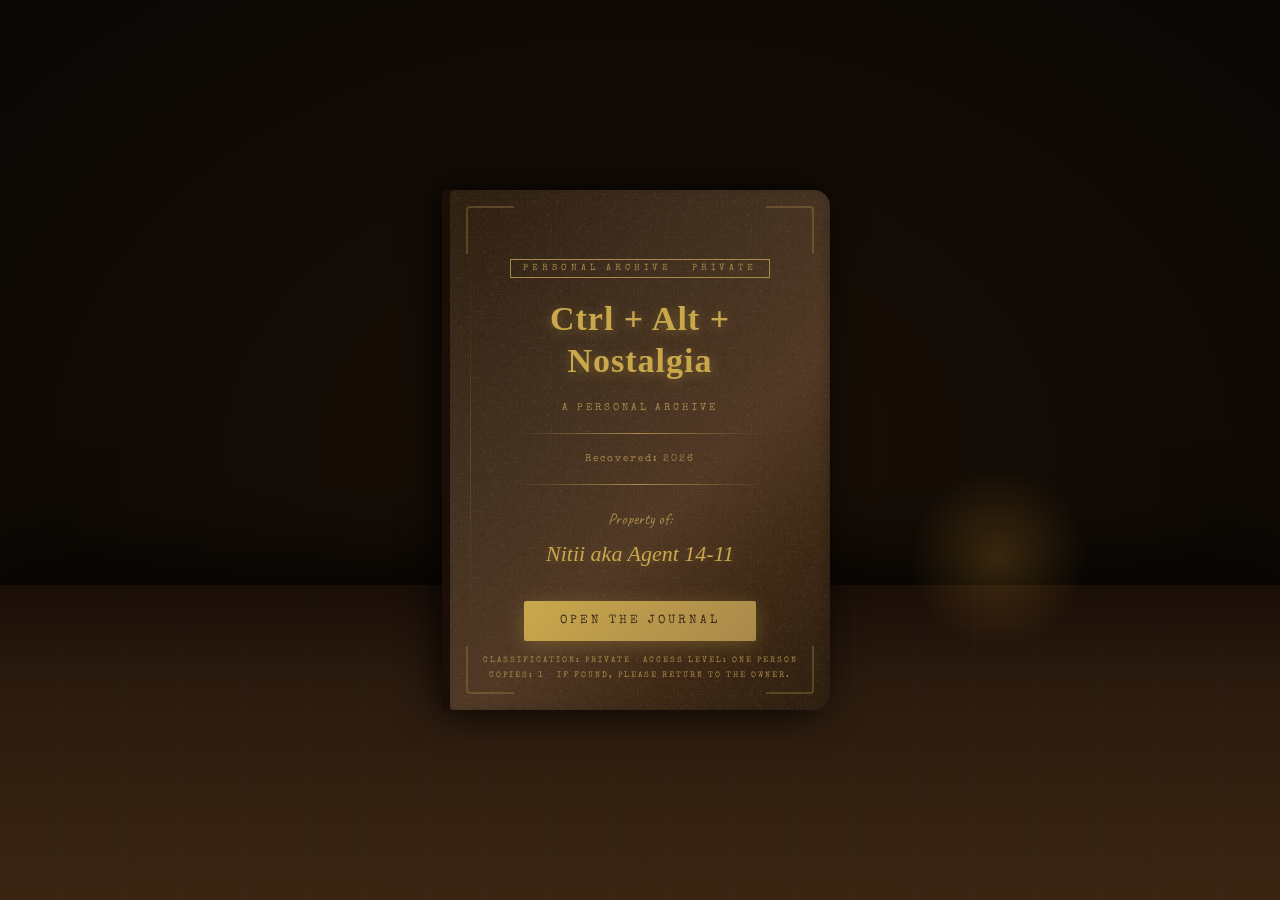
==== commit 0841cc42: "modified:   index.html 	modified:   index.html" ====
--- a/index.html
+++ b/index.html
@@ -55,7 +55,7 @@
         <div class="cover-property">
           Property of:<br>
           <!-- 📌 EDIT: Replace "Her Name Here" with the actual name -->
-          <span class="cover-name">Her Name Here</span>
+          <span class="cover-name">Nitii aka Agent 14-11</span>
         </div>
 
         <button class="open-journal-btn" onclick="openJournal()">Open the Journal</button>
@@ -124,9 +124,9 @@
         <p class="toc-sub">ten chapters. one person. no further explanation needed.</p>
         <div class="checkout-card">
           <div class="checkout-card-title">Library Card</div>
-          <div class="checkout-card-line">Due: Never</div>
-          <div class="checkout-card-line">Borrower: Her</div>
-          <div class="checkout-card-line">Return: —</div>
+          <div class="checkout-card-line">Due: No Deadline</div>
+          <div class="checkout-card-line">Clearance Holder: Nitii aka Agent 14-11</div>
+          <div class="checkout-card-line">Return: Permanently Issued</div>
         </div>
       </div>
       <div class="toc-entries">
@@ -1185,6 +1185,7 @@
             Una <span class="sticky-note-tag">(the first ever, aka the OG)</span><br>
             Ms. Goldfish <span class="sticky-note-tag">(by me, ofc)</span><br>
             Lady G <span class="sticky-note-tag">(by me)</span><br>
+            Lady-HAM <span class="sticky-note-tag">(by me ofc — HAM = Hamza Ali Mazari)</span><br>
             Kanya Kumari <span class="sticky-note-tag">(the one recently discovered)</span>
           </div>
         </div>
@@ -1252,7 +1253,7 @@
    REACTION VAULT · Evidence 001
 ══════════════════════════════════════ */
 const RX_DATA = [
-  { id:'R-01', file:'P (1).png',  name:'Stabby Stabby Duck',  cls:'Friendly Fire',      threat:'🔴 High',      status:'Active Service',      deploy:'Limited',              notes:'No one can fight against this beast' },
+  { id:'R-01', file:'P (1).png',  name:'Stabby Stabby Duck',  cls:'Friendly Fire',      threat:'🔴 High',      status:'Active Service',      deploy:'Limited',              notes:'No one can fight against this' },
   { id:'R-02', file:'P (2).png',  name:'Mission Accepted',          cls:'Certified Chaos',        threat:'🟡 Medium',   status:'Frequently Deployed', deploy:'High Frequency',     notes:'Signals willingness to commit to plans that have not been fully thought through.' },
   { id:'R-03', file:'P (3).png',  name:'The Artifact',              cls:'Observation Unit',       threat:'🟢 Low',      status:'Legendary',           deploy:'Situational',        notes:'Origin unknown. Context lost. Deployment continues regardless.' },
   { id:'R-04', file:'P (4).png',  name:'Maximum UwU',               cls:'Wholesome Unit',         threat:'🟢 Low',      status:'Frequently Deployed', deploy:'High Frequency',     notes:'Responsible for a documented increase in soft communication. No apologies issued.' },
